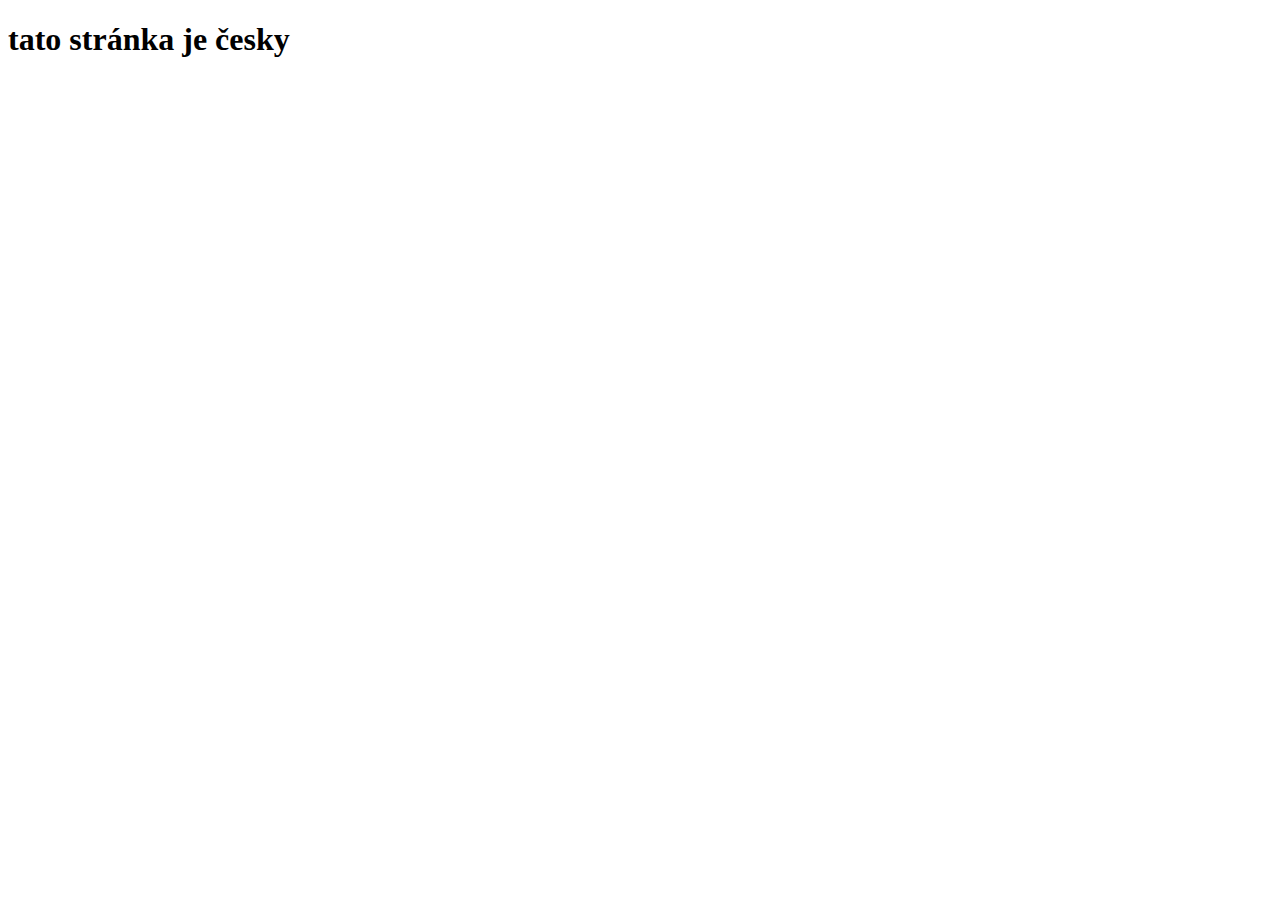
==== cs.html @ ee41aa5f "language selector, změna databáze podle toho, jaký jazyk si vyberu" ====
<!DOCTYPE html>
<html lang="en">
  <head>
    <meta charset="UTF-8" />
    <meta http-equiv="X-UA-Compatible" content="IE=edge" />
    <meta name="viewport" content="width=device-width, initial-scale=1.0" />
    <title>Document</title>
  </head>
  <body>
    <h1>tato stránka je česky</h1>
  </body>
</html>
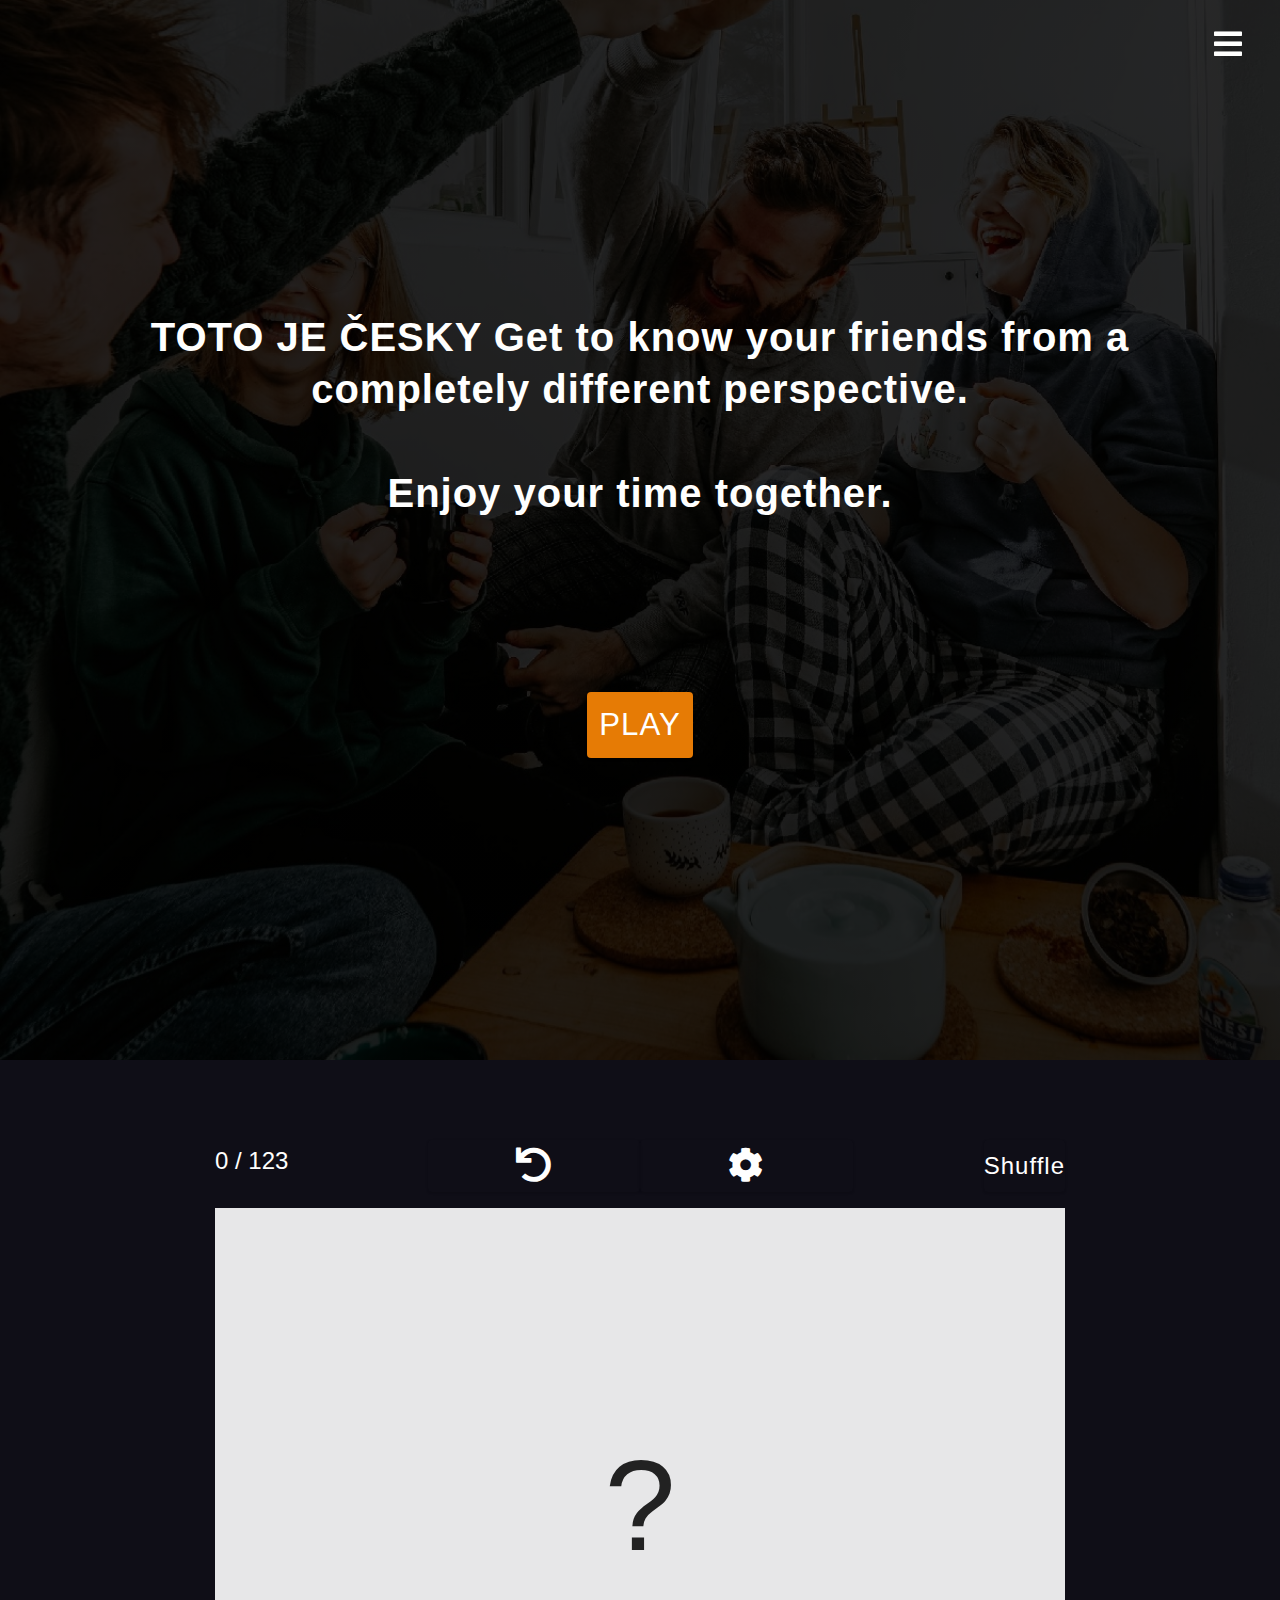
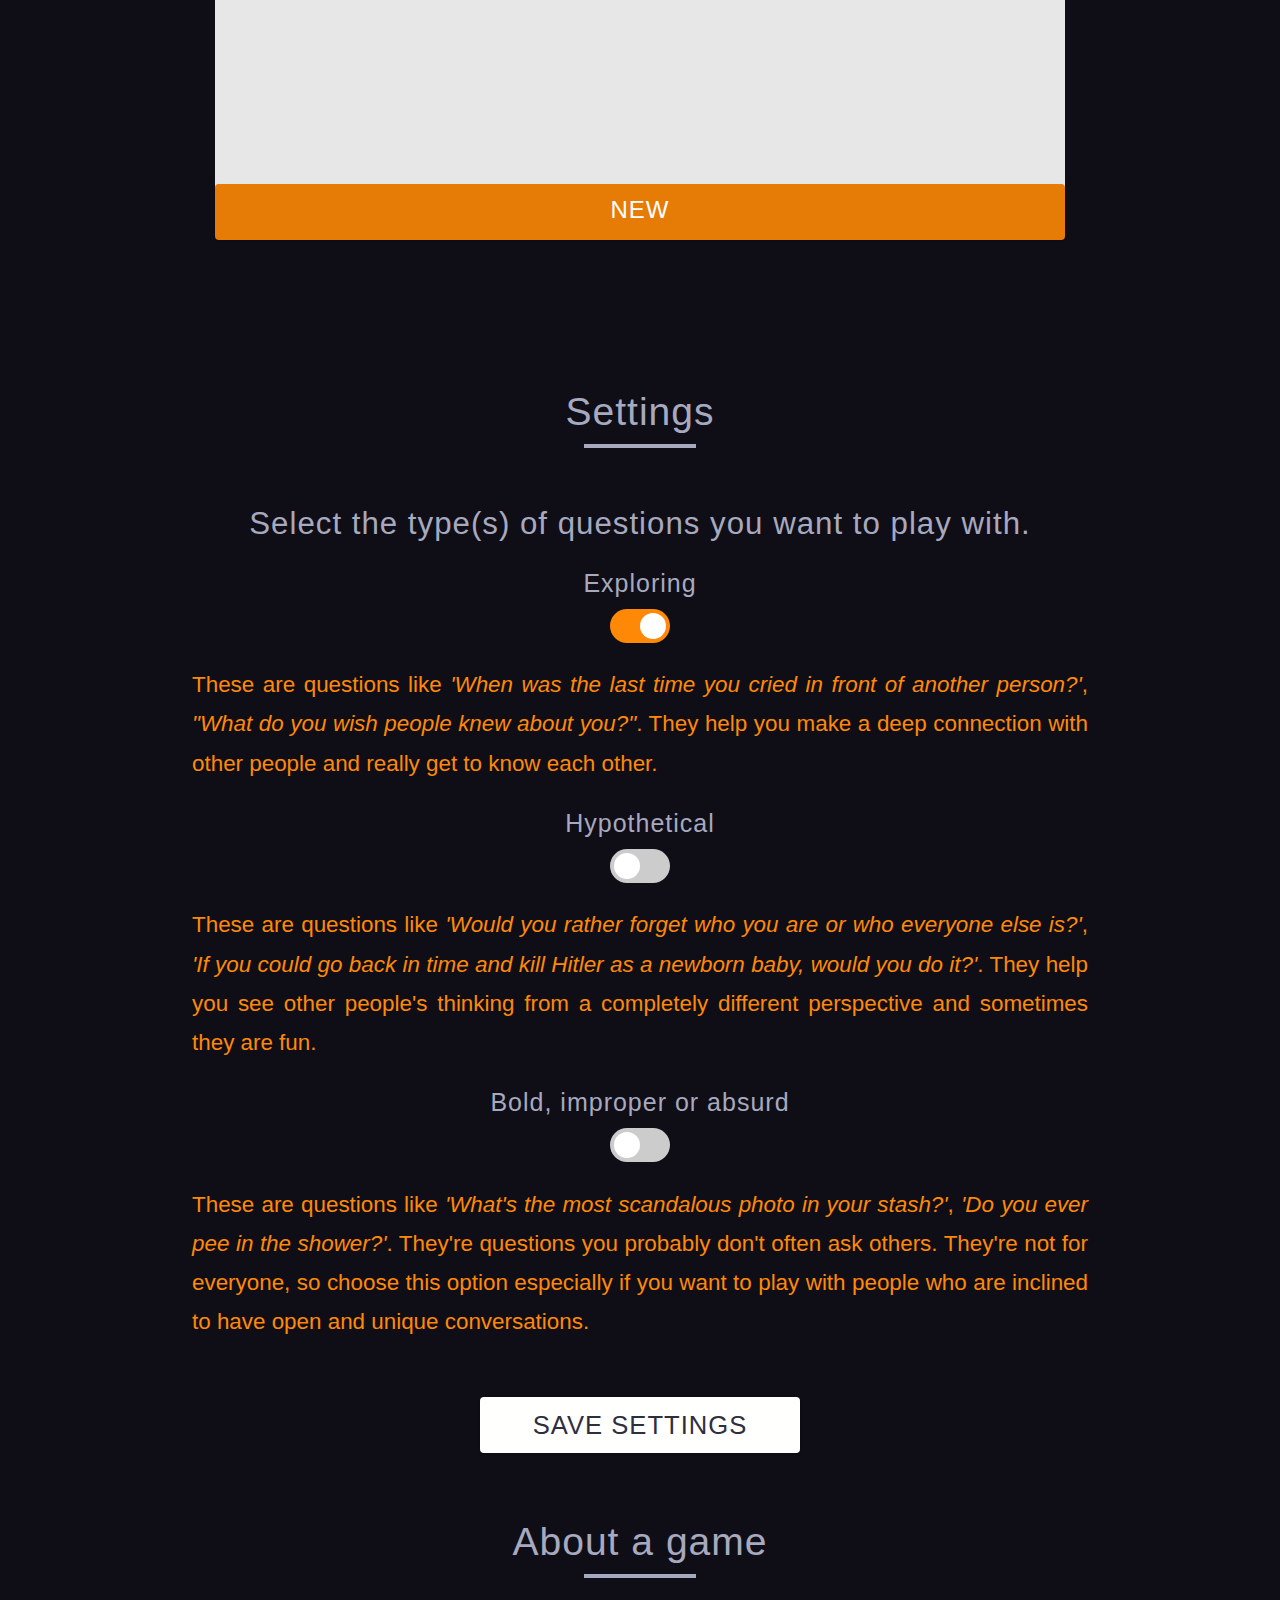
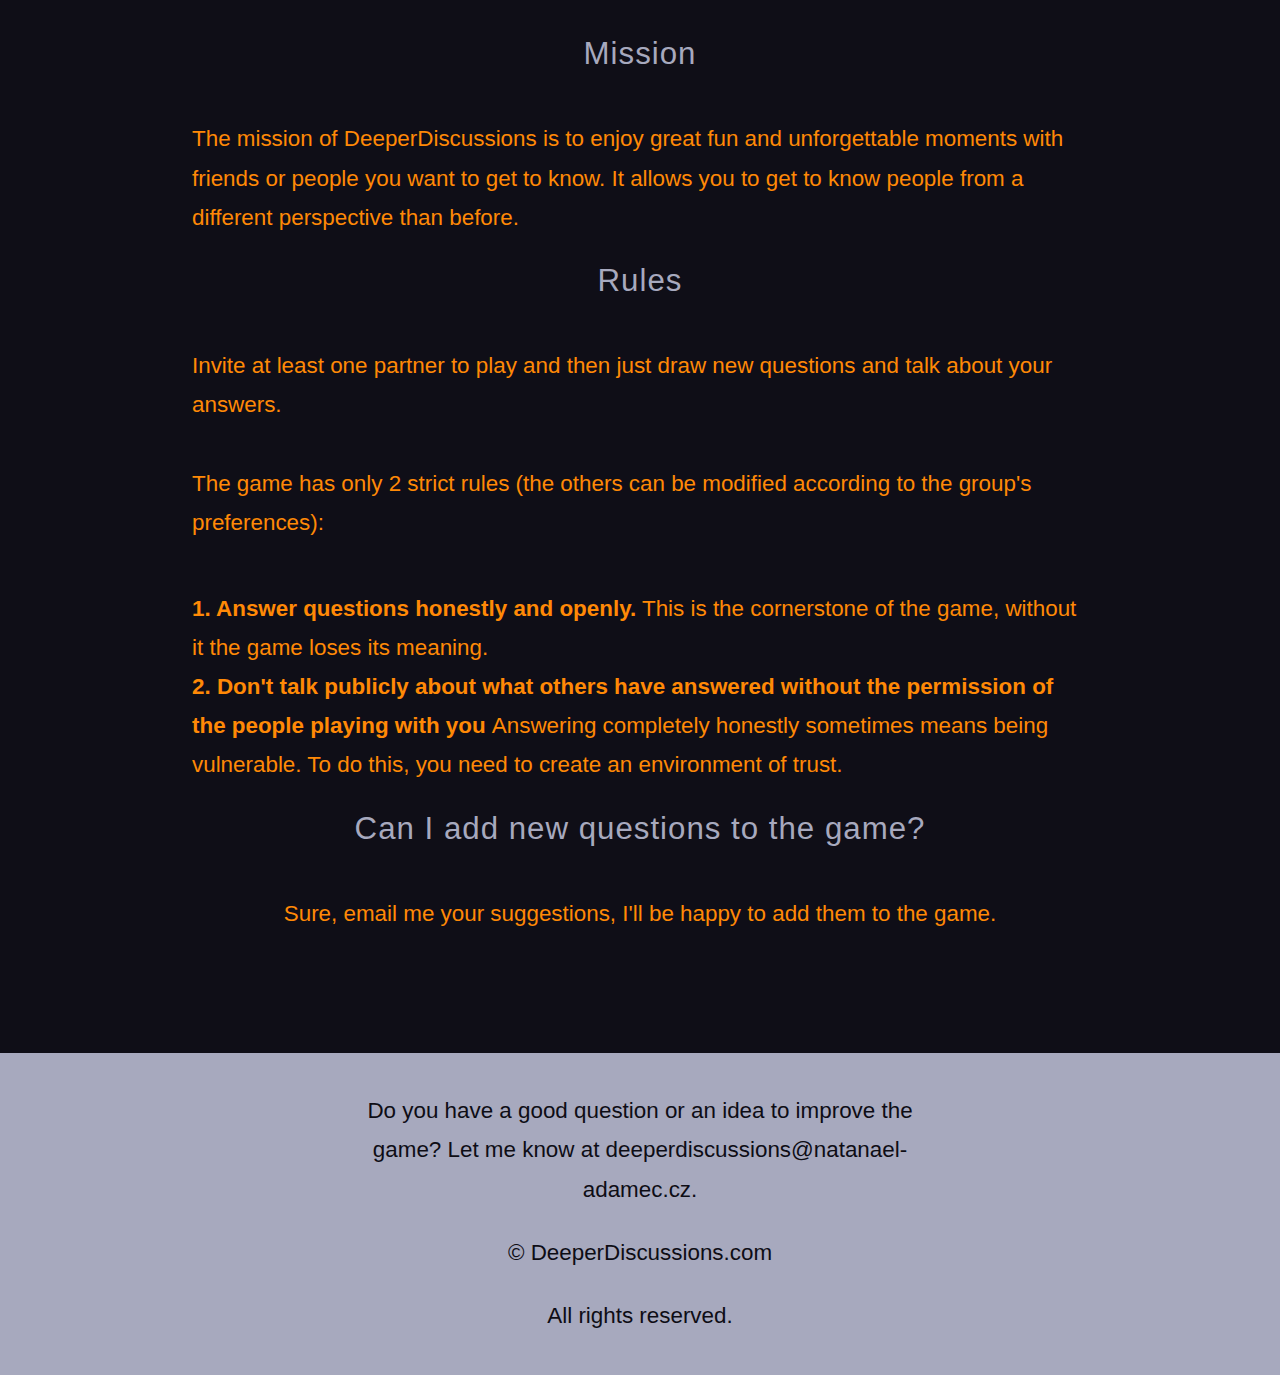
==== commit 09082f2e: "test" ====
--- a/cs.html
+++ b/cs.html
@@ -1,12 +1,240 @@
 <!DOCTYPE html>
 <html lang="en">
   <head>
+    <!-- Global site tag (gtag.js) - Google Analytics -->
+    <script
+      async
+      src="https://www.googletagmanager.com/gtag/js?id=G-0C2R6HBQ55"
+    ></script>
+    <script>
+      window.dataLayer = window.dataLayer || [];
+      function gtag() {
+        dataLayer.push(arguments);
+      }
+      gtag("js", new Date());
+
+      gtag("config", "G-0C2R6HBQ55");
+    </script>
+
     <meta charset="UTF-8" />
     <meta http-equiv="X-UA-Compatible" content="IE=edge" />
     <meta name="viewport" content="width=device-width, initial-scale=1.0" />
-    <title>Document</title>
+    <title>
+      DeeperDiscussions - get to know people from a completely different
+      perspective
+    </title>
+    <link rel="icon" type="image/x-icon" href="/favicon.png" />
   </head>
+  <!-- font-awesome -->
+  <link rel="stylesheet" href="./fontawesome-free-5.12.1-web/css/all.min.css" />
+  <!-- normalize css -->
+  <link rel="stylesheet" href="./css/normalize.css" />
+  <!-- main css -->
+  <link rel="stylesheet" href="./css/main.css" />
+
   <body>
-    <h1>tato stránka je česky</h1>
+    <!-- HERO IMAGE -->
+    <div class="hero-image">
+      <!-- HEADER -->
+      <header class="header">
+        <div class="header-container">
+          <h1>
+            TOTO JE ČESKY Get to know your friends from a completely different
+            perspective.
+            <br /><br />
+            Enjoy your time together.
+          </h1>
+
+          <a href="#play" class="btn hero-btn"> PLAY </a>
+        </div>
+      </header>
+      <!-- END OF HEADER -->
+    </div>
+
+    <!-- END OF HERO IMAGE -->
+
+    <!-- TOGGLE BUTTON -->
+    <button class="toggle-btn" id="toggle-btn">
+      <i class="fas fa-bars"></i>
+    </button>
+    <!-- END OF TOGGLE BUTTON -->
+
+    <!-- NAV -->
+    <aside class="sidebar" id="sidebar">
+      <div>
+        <ul class="sidebar-links">
+          <li><a href="#play" class="single-link">Play</a></li>
+          <li><a href="#settings" class="single-link">Settings</a></li>
+          <li><a href="#about" class="single-link">About a game</a></li>
+
+          <li>
+            <div class="demo">
+              <div class="dropdown-container">
+                <select name="select-language" id="select-language">
+                  <option value="en">English</option>
+                  <option value="es">español</option>
+                  <option value="de">Deutsch</option>
+                  <option value="fr">Français</option>
+                  <option value="pl">polski</option>
+                  <option value="cs">Čeština</option>
+                </select>
+              </div>
+            </div>
+          </li>
+        </ul>
+      </div>
+    </aside>
+
+    <div class="play close-sidebar" id="play">
+      <article class="play-container">
+        <div class="deck-info">
+          <span class="card-number"> </span>
+
+          <button class="previous-card-btn btn">
+            <i class="fas fa-undo"></i>
+          </button>
+
+          <button class="settings-card-btn btn">
+            <a href="#settings">
+              <i class="fas fa-cog"></i>
+            </a>
+          </button>
+
+          <button class="shuffle btn">Shuffle</button>
+        </div>
+
+        <div class="card">
+          <p class="card-text">
+            <span class="first-card">?</span>
+          </p>
+        </div>
+
+        <button class="next-btn btn">new</button>
+      </article>
+    </div>
+    <!-- END OF PLAY -->
+
+    <!-- SETTINGS  -->
+    <section class="settings close-sidebar" id="settings">
+      <h2 class="section-heading">Settings</h2>
+      <div class="title-underline"></div>
+      <h3>Select the type(s) of questions you want to play with.</h3>
+
+      <article class="options">
+        <!-- <div class="question-type"> -->
+        <h4>Exploring</h4>
+        <label class="switch">
+          <input
+            type="checkbox"
+            checked
+            class="poznavaci"
+            data-id="poznavaci_"
+          />
+          <span class="slider round"></span>
+        </label>
+        <!-- </div> -->
+        <p>
+          These are questions like
+          <em>
+            'When was the last time you cried in front of another person?'</em
+          >, <em>"What do you wish people knew about you?"</em>. They help you
+          make a deep connection with other people and really get to know each
+          other.
+        </p>
+
+        <!-- <div class="question-type"> -->
+        <h4>Hypothetical</h4>
+        <label class="switch">
+          <input type="checkbox" class="hypoteticke" data-id="hypoteticke_" />
+          <span class="slider round"></span>
+        </label>
+        <!-- </div> -->
+        <p>
+          These are questions like
+          <em>'Would you rather forget who you are or who everyone else is?'</em
+          >,
+          <em
+            >'If you could go back in time and kill Hitler as a newborn baby,
+            would you do it?'</em
+          >. They help you see other people's thinking from a completely
+          different perspective and sometimes they are fun.
+        </p>
+
+        <!-- <div class="question-type"> -->
+        <h4>Bold, improper or absurd</h4>
+        <label class="switch">
+          <input type="checkbox" class="crazy" data-id="crazy_" />
+          <span class="slider round"></span>
+        </label>
+        <!-- </div> -->
+        <p>
+          These are questions like
+          <em>'What's the most scandalous photo in your stash?'</em>,
+          <em>'Do you ever pee in the shower?'</em>. They're questions you
+          probably don't often ask others. They're not for everyone, so choose
+          this option especially if you want to play with people who are
+          inclined to have open and unique conversations.
+        </p>
+        <button class="next-btn btn save-settings">
+          <a href="#play" class="scrollTo">Save settings</a>
+        </button>
+      </article>
+    </section>
+    <!-- END OF SETTINGS  -->
+
+    <!-- ABOUT A GAME -->
+    <section class="about close-sidebar" id="about">
+      <div class="about_sec">
+        <h2 class="section-heading">About a game</h2>
+        <div class="title-underline"></div>
+        <h3>Mission</h3>
+        <p>
+          The mission of DeeperDiscussions is to enjoy great fun and
+          unforgettable moments with friends or people you want to get to know.
+          It allows you to get to know people from a different perspective than
+          before.
+        </p>
+        <h3>Rules</h3>
+        <p>
+          Invite at least one partner to play and then just draw new questions
+          and talk about your answers. <br />
+          <br />
+          The game has only 2 strict rules (the others can be modified according
+          to the group's preferences):
+        </p>
+
+        <p class="number_list">
+          <strong> 1. Answer questions honestly and openly.</strong> This is the
+          cornerstone of the game, without it the game loses its meaning. <br />
+          <strong>
+            2. Don't talk publicly about what others have answered without the
+            permission of the people playing with you
+          </strong>
+          Answering completely honestly sometimes means being vulnerable. To do
+          this, you need to create an environment of trust.
+        </p>
+
+        <h3>Can I add new questions to the game?</h3>
+        <p>
+          Sure, email me your suggestions, I'll be happy to add them to the
+          game.
+        </p>
+      </div>
+    </section>
+
+    <footer class="footer close-sidebar">
+      <article class="footer-section">
+        <p>
+          Do you have a good question or an idea to improve the game? Let me
+          know at deeperdiscussions@natanael-adamec.cz.
+        </p>
+
+        <p>&copy;<span id="date"></span> DeeperDiscussions.com</p>
+
+        <p>All rights reserved.</p>
+      </article>
+    </footer>
+
+    <script type="module" src="./app.js"></script>
   </body>
 </html>
--- a/fontawesome-free-5.12.1-web/css/all.min.css
+++ b/fontawesome-free-5.12.1-web/css/all.min.css
@@ -0,0 +1,5 @@
+/*!
+ * Font Awesome Free 5.12.1 by @fontawesome - https://fontawesome.com
+ * License - https://fontawesome.com/license/free (Icons: CC BY 4.0, Fonts: SIL OFL 1.1, Code: MIT License)
+ */
+.fa,.fab,.fad,.fal,.far,.fas{-moz-osx-font-smoothing:grayscale;-webkit-font-smoothing:antialiased;display:inline-block;font-style:normal;font-variant:normal;text-rendering:auto;line-height:1}.fa-lg{font-size:1.33333em;line-height:.75em;vertical-align:-.0667em}.fa-xs{font-size:.75em}.fa-sm{font-size:.875em}.fa-1x{font-size:1em}.fa-2x{font-size:2em}.fa-3x{font-size:3em}.fa-4x{font-size:4em}.fa-5x{font-size:5em}.fa-6x{font-size:6em}.fa-7x{font-size:7em}.fa-8x{font-size:8em}.fa-9x{font-size:9em}.fa-10x{font-size:10em}.fa-fw{text-align:center;width:1.25em}.fa-ul{list-style-type:none;margin-left:2.5em;padding-left:0}.fa-ul>li{position:relative}.fa-li{left:-2em;position:absolute;text-align:center;width:2em;line-height:inherit}.fa-border{border:.08em solid #eee;border-radius:.1em;padding:.2em .25em .15em}.fa-pull-left{float:left}.fa-pull-right{float:right}.fa.fa-pull-left,.fab.fa-pull-left,.fal.fa-pull-left,.far.fa-pull-left,.fas.fa-pull-left{margin-right:.3em}.fa.fa-pull-right,.fab.fa-pull-right,.fal.fa-pull-right,.far.fa-pull-right,.fas.fa-pull-right{margin-left:.3em}.fa-spin{-webkit-animation:fa-spin 2s linear infinite;animation:fa-spin 2s linear infinite}.fa-pulse{-webkit-animation:fa-spin 1s steps(8) infinite;animation:fa-spin 1s steps(8) infinite}@-webkit-keyframes fa-spin{0%{-webkit-transform:rotate(0deg);transform:rotate(0deg)}to{-webkit-transform:rotate(1turn);transform:rotate(1turn)}}@keyframes fa-spin{0%{-webkit-transform:rotate(0deg);transform:rotate(0deg)}to{-webkit-transform:rotate(1turn);transform:rotate(1turn)}}.fa-rotate-90{-ms-filter:"progid:DXImageTransform.Microsoft.BasicImage(rotation=1)";-webkit-transform:rotate(90deg);transform:rotate(90deg)}.fa-rotate-180{-ms-filter:"progid:DXImageTransform.Microsoft.BasicImage(rotation=2)";-webkit-transform:rotate(180deg);transform:rotate(180deg)}.fa-rotate-270{-ms-filter:"progid:DXImageTransform.Microsoft.BasicImage(rotation=3)";-webkit-transform:rotate(270deg);transform:rotate(270deg)}.fa-flip-horizontal{-ms-filter:"progid:DXImageTransform.Microsoft.BasicImage(rotation=0, mirror=1)";-webkit-transform:scaleX(-1);transform:scaleX(-1)}.fa-flip-vertical{-webkit-transform:scaleY(-1);transform:scaleY(-1)}.fa-flip-both,.fa-flip-horizontal.fa-flip-vertical,.fa-flip-vertical{-ms-filter:"progid:DXImageTransform.Microsoft.BasicImage(rotation=2, mirror=1)"}.fa-flip-both,.fa-flip-horizontal.fa-flip-vertical{-webkit-transform:scale(-1);transform:scale(-1)}:root .fa-flip-both,:root .fa-flip-horizontal,:root .fa-flip-vertical,:root .fa-rotate-90,:root .fa-rotate-180,:root .fa-rotate-270{-webkit-filter:none;filter:none}.fa-stack{display:inline-block;height:2em;line-height:2em;position:relative;vertical-align:middle;width:2.5em}.fa-stack-1x,.fa-stack-2x{left:0;position:absolute;text-align:center;width:100%}.fa-stack-1x{line-height:inherit}.fa-stack-2x{font-size:2em}.fa-inverse{color:#fff}.fa-500px:before{content:"\f26e"}.fa-accessible-icon:before{content:"\f368"}.fa-accusoft:before{content:"\f369"}.fa-acquisitions-incorporated:before{content:"\f6af"}.fa-ad:before{content:"\f641"}.fa-address-book:before{content:"\f2b9"}.fa-address-card:before{content:"\f2bb"}.fa-adjust:before{content:"\f042"}.fa-adn:before{content:"\f170"}.fa-adobe:before{content:"\f778"}.fa-adversal:before{content:"\f36a"}.fa-affiliatetheme:before{content:"\f36b"}.fa-air-freshener:before{content:"\f5d0"}.fa-airbnb:before{content:"\f834"}.fa-algolia:before{content:"\f36c"}.fa-align-center:before{content:"\f037"}.fa-align-justify:before{content:"\f039"}.fa-align-left:before{content:"\f036"}.fa-align-right:before{content:"\f038"}.fa-alipay:before{content:"\f642"}.fa-allergies:before{content:"\f461"}.fa-amazon:before{content:"\f270"}.fa-amazon-pay:before{content:"\f42c"}.fa-ambulance:before{content:"\f0f9"}.fa-american-sign-language-interpreting:before{content:"\f2a3"}.fa-amilia:before{content:"\f36d"}.fa-anchor:before{content:"\f13d"}.fa-android:before{content:"\f17b"}.fa-angellist:before{content:"\f209"}.fa-angle-double-down:before{content:"\f103"}.fa-angle-double-left:before{content:"\f100"}.fa-angle-double-right:before{content:"\f101"}.fa-angle-double-up:before{content:"\f102"}.fa-angle-down:before{content:"\f107"}.fa-angle-left:before{content:"\f104"}.fa-angle-right:before{content:"\f105"}.fa-angle-up:before{content:"\f106"}.fa-angry:before{content:"\f556"}.fa-angrycreative:before{content:"\f36e"}.fa-angular:before{content:"\f420"}.fa-ankh:before{content:"\f644"}.fa-app-store:before{content:"\f36f"}.fa-app-store-ios:before{content:"\f370"}.fa-apper:before{content:"\f371"}.fa-apple:before{content:"\f179"}.fa-apple-alt:before{content:"\f5d1"}.fa-apple-pay:before{content:"\f415"}.fa-archive:before{content:"\f187"}.fa-archway:before{content:"\f557"}.fa-arrow-alt-circle-down:before{content:"\f358"}.fa-arrow-alt-circle-left:before{content:"\f359"}.fa-arrow-alt-circle-right:before{content:"\f35a"}.fa-arrow-alt-circle-up:before{content:"\f35b"}.fa-arrow-circle-down:before{content:"\f0ab"}.fa-arrow-circle-left:before{content:"\f0a8"}.fa-arrow-circle-right:before{content:"\f0a9"}.fa-arrow-circle-up:before{content:"\f0aa"}.fa-arrow-down:before{content:"\f063"}.fa-arrow-left:before{content:"\f060"}.fa-arrow-right:before{content:"\f061"}.fa-arrow-up:before{content:"\f062"}.fa-arrows-alt:before{content:"\f0b2"}.fa-arrows-alt-h:before{content:"\f337"}.fa-arrows-alt-v:before{content:"\f338"}.fa-artstation:before{content:"\f77a"}.fa-assistive-listening-systems:before{content:"\f2a2"}.fa-asterisk:before{content:"\f069"}.fa-asymmetrik:before{content:"\f372"}.fa-at:before{content:"\f1fa"}.fa-atlas:before{content:"\f558"}.fa-atlassian:before{content:"\f77b"}.fa-atom:before{content:"\f5d2"}.fa-audible:before{content:"\f373"}.fa-audio-description:before{content:"\f29e"}.fa-autoprefixer:before{content:"\f41c"}.fa-avianex:before{content:"\f374"}.fa-aviato:before{content:"\f421"}.fa-award:before{content:"\f559"}.fa-aws:before{content:"\f375"}.fa-baby:before{content:"\f77c"}.fa-baby-carriage:before{content:"\f77d"}.fa-backspace:before{content:"\f55a"}.fa-backward:before{content:"\f04a"}.fa-bacon:before{content:"\f7e5"}.fa-bahai:before{content:"\f666"}.fa-balance-scale:before{content:"\f24e"}.fa-balance-scale-left:before{content:"\f515"}.fa-balance-scale-right:before{content:"\f516"}.fa-ban:before{content:"\f05e"}.fa-band-aid:before{content:"\f462"}.fa-bandcamp:before{content:"\f2d5"}.fa-barcode:before{content:"\f02a"}.fa-bars:before{content:"\f0c9"}.fa-baseball-ball:before{content:"\f433"}.fa-basketball-ball:before{content:"\f434"}.fa-bath:before{content:"\f2cd"}.fa-battery-empty:before{content:"\f244"}.fa-battery-full:before{content:"\f240"}.fa-battery-half:before{content:"\f242"}.fa-battery-quarter:before{content:"\f243"}.fa-battery-three-quarters:before{content:"\f241"}.fa-battle-net:before{content:"\f835"}.fa-bed:before{content:"\f236"}.fa-beer:before{content:"\f0fc"}.fa-behance:before{content:"\f1b4"}.fa-behance-square:before{content:"\f1b5"}.fa-bell:before{content:"\f0f3"}.fa-bell-slash:before{content:"\f1f6"}.fa-bezier-curve:before{content:"\f55b"}.fa-bible:before{content:"\f647"}.fa-bicycle:before{content:"\f206"}.fa-biking:before{content:"\f84a"}.fa-bimobject:before{content:"\f378"}.fa-binoculars:before{content:"\f1e5"}.fa-biohazard:before{content:"\f780"}.fa-birthday-cake:before{content:"\f1fd"}.fa-bitbucket:before{content:"\f171"}.fa-bitcoin:before{content:"\f379"}.fa-bity:before{content:"\f37a"}.fa-black-tie:before{content:"\f27e"}.fa-blackberry:before{content:"\f37b"}.fa-blender:before{content:"\f517"}.fa-blender-phone:before{content:"\f6b6"}.fa-blind:before{content:"\f29d"}.fa-blog:before{content:"\f781"}.fa-blogger:before{content:"\f37c"}.fa-blogger-b:before{content:"\f37d"}.fa-bluetooth:before{content:"\f293"}.fa-bluetooth-b:before{content:"\f294"}.fa-bold:before{content:"\f032"}.fa-bolt:before{content:"\f0e7"}.fa-bomb:before{content:"\f1e2"}.fa-bone:before{content:"\f5d7"}.fa-bong:before{content:"\f55c"}.fa-book:before{content:"\f02d"}.fa-book-dead:before{content:"\f6b7"}.fa-book-medical:before{content:"\f7e6"}.fa-book-open:before{content:"\f518"}.fa-book-reader:before{content:"\f5da"}.fa-bookmark:before{content:"\f02e"}.fa-bootstrap:before{content:"\f836"}.fa-border-all:before{content:"\f84c"}.fa-border-none:before{content:"\f850"}.fa-border-style:before{content:"\f853"}.fa-bowling-ball:before{content:"\f436"}.fa-box:before{content:"\f466"}.fa-box-open:before{content:"\f49e"}.fa-boxes:before{content:"\f468"}.fa-braille:before{content:"\f2a1"}.fa-brain:before{content:"\f5dc"}.fa-bread-slice:before{content:"\f7ec"}.fa-briefcase:before{content:"\f0b1"}.fa-briefcase-medical:before{content:"\f469"}.fa-broadcast-tower:before{content:"\f519"}.fa-broom:before{content:"\f51a"}.fa-brush:before{content:"\f55d"}.fa-btc:before{content:"\f15a"}.fa-buffer:before{content:"\f837"}.fa-bug:before{content:"\f188"}.fa-building:before{content:"\f1ad"}.fa-bullhorn:before{content:"\f0a1"}.fa-bullseye:before{content:"\f140"}.fa-burn:before{content:"\f46a"}.fa-buromobelexperte:before{content:"\f37f"}.fa-bus:before{content:"\f207"}.fa-bus-alt:before{content:"\f55e"}.fa-business-time:before{content:"\f64a"}.fa-buy-n-large:before{content:"\f8a6"}.fa-buysellads:before{content:"\f20d"}.fa-calculator:before{content:"\f1ec"}.fa-calendar:before{content:"\f133"}.fa-calendar-alt:before{content:"\f073"}.fa-calendar-check:before{content:"\f274"}.fa-calendar-day:before{content:"\f783"}.fa-calendar-minus:before{content:"\f272"}.fa-calendar-plus:before{content:"\f271"}.fa-calendar-times:before{content:"\f273"}.fa-calendar-week:before{content:"\f784"}.fa-camera:before{content:"\f030"}.fa-camera-retro:before{content:"\f083"}.fa-campground:before{content:"\f6bb"}.fa-canadian-maple-leaf:before{content:"\f785"}.fa-candy-cane:before{content:"\f786"}.fa-cannabis:before{content:"\f55f"}.fa-capsules:before{content:"\f46b"}.fa-car:before{content:"\f1b9"}.fa-car-alt:before{content:"\f5de"}.fa-car-battery:before{content:"\f5df"}.fa-car-crash:before{content:"\f5e1"}.fa-car-side:before{content:"\f5e4"}.fa-caravan:before{content:"\f8ff"}.fa-caret-down:before{content:"\f0d7"}.fa-caret-left:before{content:"\f0d9"}.fa-caret-right:before{content:"\f0da"}.fa-caret-square-down:before{content:"\f150"}.fa-caret-square-left:before{content:"\f191"}.fa-caret-square-right:before{content:"\f152"}.fa-caret-square-up:before{content:"\f151"}.fa-caret-up:before{content:"\f0d8"}.fa-carrot:before{content:"\f787"}.fa-cart-arrow-down:before{content:"\f218"}.fa-cart-plus:before{content:"\f217"}.fa-cash-register:before{content:"\f788"}.fa-cat:before{content:"\f6be"}.fa-cc-amazon-pay:before{content:"\f42d"}.fa-cc-amex:before{content:"\f1f3"}.fa-cc-apple-pay:before{content:"\f416"}.fa-cc-diners-club:before{content:"\f24c"}.fa-cc-discover:before{content:"\f1f2"}.fa-cc-jcb:before{content:"\f24b"}.fa-cc-mastercard:before{content:"\f1f1"}.fa-cc-paypal:before{content:"\f1f4"}.fa-cc-stripe:before{content:"\f1f5"}.fa-cc-visa:before{content:"\f1f0"}.fa-centercode:before{content:"\f380"}.fa-centos:before{content:"\f789"}.fa-certificate:before{content:"\f0a3"}.fa-chair:before{content:"\f6c0"}.fa-chalkboard:before{content:"\f51b"}.fa-chalkboard-teacher:before{content:"\f51c"}.fa-charging-station:before{content:"\f5e7"}.fa-chart-area:before{content:"\f1fe"}.fa-chart-bar:before{content:"\f080"}.fa-chart-line:before{content:"\f201"}.fa-chart-pie:before{content:"\f200"}.fa-check:before{content:"\f00c"}.fa-check-circle:before{content:"\f058"}.fa-check-double:before{content:"\f560"}.fa-check-square:before{content:"\f14a"}.fa-cheese:before{content:"\f7ef"}.fa-chess:before{content:"\f439"}.fa-chess-bishop:before{content:"\f43a"}.fa-chess-board:before{content:"\f43c"}.fa-chess-king:before{content:"\f43f"}.fa-chess-knight:before{content:"\f441"}.fa-chess-pawn:before{content:"\f443"}.fa-chess-queen:before{content:"\f445"}.fa-chess-rook:before{content:"\f447"}.fa-chevron-circle-down:before{content:"\f13a"}.fa-chevron-circle-left:before{content:"\f137"}.fa-chevron-circle-right:before{content:"\f138"}.fa-chevron-circle-up:before{content:"\f139"}.fa-chevron-down:before{content:"\f078"}.fa-chevron-left:before{content:"\f053"}.fa-chevron-right:before{content:"\f054"}.fa-chevron-up:before{content:"\f077"}.fa-child:before{content:"\f1ae"}.fa-chrome:before{content:"\f268"}.fa-chromecast:before{content:"\f838"}.fa-church:before{content:"\f51d"}.fa-circle:before{content:"\f111"}.fa-circle-notch:before{content:"\f1ce"}.fa-city:before{content:"\f64f"}.fa-clinic-medical:before{content:"\f7f2"}.fa-clipboard:before{content:"\f328"}.fa-clipboard-check:before{content:"\f46c"}.fa-clipboard-list:before{content:"\f46d"}.fa-clock:before{content:"\f017"}.fa-clone:before{content:"\f24d"}.fa-closed-captioning:before{content:"\f20a"}.fa-cloud:before{content:"\f0c2"}.fa-cloud-download-alt:before{content:"\f381"}.fa-cloud-meatball:before{content:"\f73b"}.fa-cloud-moon:before{content:"\f6c3"}.fa-cloud-moon-rain:before{content:"\f73c"}.fa-cloud-rain:before{content:"\f73d"}.fa-cloud-showers-heavy:before{content:"\f740"}.fa-cloud-sun:before{content:"\f6c4"}.fa-cloud-sun-rain:before{content:"\f743"}.fa-cloud-upload-alt:before{content:"\f382"}.fa-cloudscale:before{content:"\f383"}.fa-cloudsmith:before{content:"\f384"}.fa-cloudversify:before{content:"\f385"}.fa-cocktail:before{content:"\f561"}.fa-code:before{content:"\f121"}.fa-code-branch:before{content:"\f126"}.fa-codepen:before{content:"\f1cb"}.fa-codiepie:before{content:"\f284"}.fa-coffee:before{content:"\f0f4"}.fa-cog:before{content:"\f013"}.fa-cogs:before{content:"\f085"}.fa-coins:before{content:"\f51e"}.fa-columns:before{content:"\f0db"}.fa-comment:before{content:"\f075"}.fa-comment-alt:before{content:"\f27a"}.fa-comment-dollar:before{content:"\f651"}.fa-comment-dots:before{content:"\f4ad"}.fa-comment-medical:before{content:"\f7f5"}.fa-comment-slash:before{content:"\f4b3"}.fa-comments:before{content:"\f086"}.fa-comments-dollar:before{content:"\f653"}.fa-compact-disc:before{content:"\f51f"}.fa-compass:before{content:"\f14e"}.fa-compress:before{content:"\f066"}.fa-compress-alt:before{content:"\f422"}.fa-compress-arrows-alt:before{content:"\f78c"}.fa-concierge-bell:before{content:"\f562"}.fa-confluence:before{content:"\f78d"}.fa-connectdevelop:before{content:"\f20e"}.fa-contao:before{content:"\f26d"}.fa-cookie:before{content:"\f563"}.fa-cookie-bite:before{content:"\f564"}.fa-copy:before{content:"\f0c5"}.fa-copyright:before{content:"\f1f9"}.fa-cotton-bureau:before{content:"\f89e"}.fa-couch:before{content:"\f4b8"}.fa-cpanel:before{content:"\f388"}.fa-creative-commons:before{content:"\f25e"}.fa-creative-commons-by:before{content:"\f4e7"}.fa-creative-commons-nc:before{content:"\f4e8"}.fa-creative-commons-nc-eu:before{content:"\f4e9"}.fa-creative-commons-nc-jp:before{content:"\f4ea"}.fa-creative-commons-nd:before{content:"\f4eb"}.fa-creative-commons-pd:before{content:"\f4ec"}.fa-creative-commons-pd-alt:before{content:"\f4ed"}.fa-creative-commons-remix:before{content:"\f4ee"}.fa-creative-commons-sa:before{content:"\f4ef"}.fa-creative-commons-sampling:before{content:"\f4f0"}.fa-creative-commons-sampling-plus:before{content:"\f4f1"}.fa-creative-commons-share:before{content:"\f4f2"}.fa-creative-commons-zero:before{content:"\f4f3"}.fa-credit-card:before{content:"\f09d"}.fa-critical-role:before{content:"\f6c9"}.fa-crop:before{content:"\f125"}.fa-crop-alt:before{content:"\f565"}.fa-cross:before{content:"\f654"}.fa-crosshairs:before{content:"\f05b"}.fa-crow:before{content:"\f520"}.fa-crown:before{content:"\f521"}.fa-crutch:before{content:"\f7f7"}.fa-css3:before{content:"\f13c"}.fa-css3-alt:before{content:"\f38b"}.fa-cube:before{content:"\f1b2"}.fa-cubes:before{content:"\f1b3"}.fa-cut:before{content:"\f0c4"}.fa-cuttlefish:before{content:"\f38c"}.fa-d-and-d:before{content:"\f38d"}.fa-d-and-d-beyond:before{content:"\f6ca"}.fa-dailymotion:before{content:"\f952"}.fa-dashcube:before{content:"\f210"}.fa-database:before{content:"\f1c0"}.fa-deaf:before{content:"\f2a4"}.fa-delicious:before{content:"\f1a5"}.fa-democrat:before{content:"\f747"}.fa-deploydog:before{content:"\f38e"}.fa-deskpro:before{content:"\f38f"}.fa-desktop:before{content:"\f108"}.fa-dev:before{content:"\f6cc"}.fa-deviantart:before{content:"\f1bd"}.fa-dharmachakra:before{content:"\f655"}.fa-dhl:before{content:"\f790"}.fa-diagnoses:before{content:"\f470"}.fa-diaspora:before{content:"\f791"}.fa-dice:before{content:"\f522"}.fa-dice-d20:before{content:"\f6cf"}.fa-dice-d6:before{content:"\f6d1"}.fa-dice-five:before{content:"\f523"}.fa-dice-four:before{content:"\f524"}.fa-dice-one:before{content:"\f525"}.fa-dice-six:before{content:"\f526"}.fa-dice-three:before{content:"\f527"}.fa-dice-two:before{content:"\f528"}.fa-digg:before{content:"\f1a6"}.fa-digital-ocean:before{content:"\f391"}.fa-digital-tachograph:before{content:"\f566"}.fa-directions:before{content:"\f5eb"}.fa-discord:before{content:"\f392"}.fa-discourse:before{content:"\f393"}.fa-divide:before{content:"\f529"}.fa-dizzy:before{content:"\f567"}.fa-dna:before{content:"\f471"}.fa-dochub:before{content:"\f394"}.fa-docker:before{content:"\f395"}.fa-dog:before{content:"\f6d3"}.fa-dollar-sign:before{content:"\f155"}.fa-dolly:before{content:"\f472"}.fa-dolly-flatbed:before{content:"\f474"}.fa-donate:before{content:"\f4b9"}.fa-door-closed:before{content:"\f52a"}.fa-door-open:before{content:"\f52b"}.fa-dot-circle:before{content:"\f192"}.fa-dove:before{content:"\f4ba"}.fa-download:before{content:"\f019"}.fa-draft2digital:before{content:"\f396"}.fa-drafting-compass:before{content:"\f568"}.fa-dragon:before{content:"\f6d5"}.fa-draw-polygon:before{content:"\f5ee"}.fa-dribbble:before{content:"\f17d"}.fa-dribbble-square:before{content:"\f397"}.fa-dropbox:before{content:"\f16b"}.fa-drum:before{content:"\f569"}.fa-drum-steelpan:before{content:"\f56a"}.fa-drumstick-bite:before{content:"\f6d7"}.fa-drupal:before{content:"\f1a9"}.fa-dumbbell:before{content:"\f44b"}.fa-dumpster:before{content:"\f793"}.fa-dumpster-fire:before{content:"\f794"}.fa-dungeon:before{content:"\f6d9"}.fa-dyalog:before{content:"\f399"}.fa-earlybirds:before{content:"\f39a"}.fa-ebay:before{content:"\f4f4"}.fa-edge:before{content:"\f282"}.fa-edit:before{content:"\f044"}.fa-egg:before{content:"\f7fb"}.fa-eject:before{content:"\f052"}.fa-elementor:before{content:"\f430"}.fa-ellipsis-h:before{content:"\f141"}.fa-ellipsis-v:before{content:"\f142"}.fa-ello:before{content:"\f5f1"}.fa-ember:before{content:"\f423"}.fa-empire:before{content:"\f1d1"}.fa-envelope:before{content:"\f0e0"}.fa-envelope-open:before{content:"\f2b6"}.fa-envelope-open-text:before{content:"\f658"}.fa-envelope-square:before{content:"\f199"}.fa-envira:before{content:"\f299"}.fa-equals:before{content:"\f52c"}.fa-eraser:before{content:"\f12d"}.fa-erlang:before{content:"\f39d"}.fa-ethereum:before{content:"\f42e"}.fa-ethernet:before{content:"\f796"}.fa-etsy:before{content:"\f2d7"}.fa-euro-sign:before{content:"\f153"}.fa-evernote:before{content:"\f839"}.fa-exchange-alt:before{content:"\f362"}.fa-exclamation:before{content:"\f12a"}.fa-exclamation-circle:before{content:"\f06a"}.fa-exclamation-triangle:before{content:"\f071"}.fa-expand:before{content:"\f065"}.fa-expand-alt:before{content:"\f424"}.fa-expand-arrows-alt:before{content:"\f31e"}.fa-expeditedssl:before{content:"\f23e"}.fa-external-link-alt:before{content:"\f35d"}.fa-external-link-square-alt:before{content:"\f360"}.fa-eye:before{content:"\f06e"}.fa-eye-dropper:before{content:"\f1fb"}.fa-eye-slash:before{content:"\f070"}.fa-facebook:before{content:"\f09a"}.fa-facebook-f:before{content:"\f39e"}.fa-facebook-messenger:before{content:"\f39f"}.fa-facebook-square:before{content:"\f082"}.fa-fan:before{content:"\f863"}.fa-fantasy-flight-games:before{content:"\f6dc"}.fa-fast-backward:before{content:"\f049"}.fa-fast-forward:before{content:"\f050"}.fa-fax:before{content:"\f1ac"}.fa-feather:before{content:"\f52d"}.fa-feather-alt:before{content:"\f56b"}.fa-fedex:before{content:"\f797"}.fa-fedora:before{content:"\f798"}.fa-female:before{content:"\f182"}.fa-fighter-jet:before{content:"\f0fb"}.fa-figma:before{content:"\f799"}.fa-file:before{content:"\f15b"}.fa-file-alt:before{content:"\f15c"}.fa-file-archive:before{content:"\f1c6"}.fa-file-audio:before{content:"\f1c7"}.fa-file-code:before{content:"\f1c9"}.fa-file-contract:before{content:"\f56c"}.fa-file-csv:before{content:"\f6dd"}.fa-file-download:before{content:"\f56d"}.fa-file-excel:before{content:"\f1c3"}.fa-file-export:before{content:"\f56e"}.fa-file-image:before{content:"\f1c5"}.fa-file-import:before{content:"\f56f"}.fa-file-invoice:before{content:"\f570"}.fa-file-invoice-dollar:before{content:"\f571"}.fa-file-medical:before{content:"\f477"}.fa-file-medical-alt:before{content:"\f478"}.fa-file-pdf:before{content:"\f1c1"}.fa-file-powerpoint:before{content:"\f1c4"}.fa-file-prescription:before{content:"\f572"}.fa-file-signature:before{content:"\f573"}.fa-file-upload:before{content:"\f574"}.fa-file-video:before{content:"\f1c8"}.fa-file-word:before{content:"\f1c2"}.fa-fill:before{content:"\f575"}.fa-fill-drip:before{content:"\f576"}.fa-film:before{content:"\f008"}.fa-filter:before{content:"\f0b0"}.fa-fingerprint:before{content:"\f577"}.fa-fire:before{content:"\f06d"}.fa-fire-alt:before{content:"\f7e4"}.fa-fire-extinguisher:before{content:"\f134"}.fa-firefox:before{content:"\f269"}.fa-firefox-browser:before{content:"\f907"}.fa-first-aid:before{content:"\f479"}.fa-first-order:before{content:"\f2b0"}.fa-first-order-alt:before{content:"\f50a"}.fa-firstdraft:before{content:"\f3a1"}.fa-fish:before{content:"\f578"}.fa-fist-raised:before{content:"\f6de"}.fa-flag:before{content:"\f024"}.fa-flag-checkered:before{content:"\f11e"}.fa-flag-usa:before{content:"\f74d"}.fa-flask:before{content:"\f0c3"}.fa-flickr:before{content:"\f16e"}.fa-flipboard:before{content:"\f44d"}.fa-flushed:before{content:"\f579"}.fa-fly:before{content:"\f417"}.fa-folder:before{content:"\f07b"}.fa-folder-minus:before{content:"\f65d"}.fa-folder-open:before{content:"\f07c"}.fa-folder-plus:before{content:"\f65e"}.fa-font:before{content:"\f031"}.fa-font-awesome:before{content:"\f2b4"}.fa-font-awesome-alt:before{content:"\f35c"}.fa-font-awesome-flag:before{content:"\f425"}.fa-font-awesome-logo-full:before{content:"\f4e6"}.fa-fonticons:before{content:"\f280"}.fa-fonticons-fi:before{content:"\f3a2"}.fa-football-ball:before{content:"\f44e"}.fa-fort-awesome:before{content:"\f286"}.fa-fort-awesome-alt:before{content:"\f3a3"}.fa-forumbee:before{content:"\f211"}.fa-forward:before{content:"\f04e"}.fa-foursquare:before{content:"\f180"}.fa-free-code-camp:before{content:"\f2c5"}.fa-freebsd:before{content:"\f3a4"}.fa-frog:before{content:"\f52e"}.fa-frown:before{content:"\f119"}.fa-frown-open:before{content:"\f57a"}.fa-fulcrum:before{content:"\f50b"}.fa-funnel-dollar:before{content:"\f662"}.fa-futbol:before{content:"\f1e3"}.fa-galactic-republic:before{content:"\f50c"}.fa-galactic-senate:before{content:"\f50d"}.fa-gamepad:before{content:"\f11b"}.fa-gas-pump:before{content:"\f52f"}.fa-gavel:before{content:"\f0e3"}.fa-gem:before{content:"\f3a5"}.fa-genderless:before{content:"\f22d"}.fa-get-pocket:before{content:"\f265"}.fa-gg:before{content:"\f260"}.fa-gg-circle:before{content:"\f261"}.fa-ghost:before{content:"\f6e2"}.fa-gift:before{content:"\f06b"}.fa-gifts:before{content:"\f79c"}.fa-git:before{content:"\f1d3"}.fa-git-alt:before{content:"\f841"}.fa-git-square:before{content:"\f1d2"}.fa-github:before{content:"\f09b"}.fa-github-alt:before{content:"\f113"}.fa-github-square:before{content:"\f092"}.fa-gitkraken:before{content:"\f3a6"}.fa-gitlab:before{content:"\f296"}.fa-gitter:before{content:"\f426"}.fa-glass-cheers:before{content:"\f79f"}.fa-glass-martini:before{content:"\f000"}.fa-glass-martini-alt:before{content:"\f57b"}.fa-glass-whiskey:before{content:"\f7a0"}.fa-glasses:before{content:"\f530"}.fa-glide:before{content:"\f2a5"}.fa-glide-g:before{content:"\f2a6"}.fa-globe:before{content:"\f0ac"}.fa-globe-africa:before{content:"\f57c"}.fa-globe-americas:before{content:"\f57d"}.fa-globe-asia:before{content:"\f57e"}.fa-globe-europe:before{content:"\f7a2"}.fa-gofore:before{content:"\f3a7"}.fa-golf-ball:before{content:"\f450"}.fa-goodreads:before{content:"\f3a8"}.fa-goodreads-g:before{content:"\f3a9"}.fa-google:before{content:"\f1a0"}.fa-google-drive:before{content:"\f3aa"}.fa-google-play:before{content:"\f3ab"}.fa-google-plus:before{content:"\f2b3"}.fa-google-plus-g:before{content:"\f0d5"}.fa-google-plus-square:before{content:"\f0d4"}.fa-google-wallet:before{content:"\f1ee"}.fa-gopuram:before{content:"\f664"}.fa-graduation-cap:before{content:"\f19d"}.fa-gratipay:before{content:"\f184"}.fa-grav:before{content:"\f2d6"}.fa-greater-than:before{content:"\f531"}.fa-greater-than-equal:before{content:"\f532"}.fa-grimace:before{content:"\f57f"}.fa-grin:before{content:"\f580"}.fa-grin-alt:before{content:"\f581"}.fa-grin-beam:before{content:"\f582"}.fa-grin-beam-sweat:before{content:"\f583"}.fa-grin-hearts:before{content:"\f584"}.fa-grin-squint:before{content:"\f585"}.fa-grin-squint-tears:before{content:"\f586"}.fa-grin-stars:before{content:"\f587"}.fa-grin-tears:before{content:"\f588"}.fa-grin-tongue:before{content:"\f589"}.fa-grin-tongue-squint:before{content:"\f58a"}.fa-grin-tongue-wink:before{content:"\f58b"}.fa-grin-wink:before{content:"\f58c"}.fa-grip-horizontal:before{content:"\f58d"}.fa-grip-lines:before{content:"\f7a4"}.fa-grip-lines-vertical:before{content:"\f7a5"}.fa-grip-vertical:before{content:"\f58e"}.fa-gripfire:before{content:"\f3ac"}.fa-grunt:before{content:"\f3ad"}.fa-guitar:before{content:"\f7a6"}.fa-gulp:before{content:"\f3ae"}.fa-h-square:before{content:"\f0fd"}.fa-hacker-news:before{content:"\f1d4"}.fa-hacker-news-square:before{content:"\f3af"}.fa-hackerrank:before{content:"\f5f7"}.fa-hamburger:before{content:"\f805"}.fa-hammer:before{content:"\f6e3"}.fa-hamsa:before{content:"\f665"}.fa-hand-holding:before{content:"\f4bd"}.fa-hand-holding-heart:before{content:"\f4be"}.fa-hand-holding-usd:before{content:"\f4c0"}.fa-hand-lizard:before{content:"\f258"}.fa-hand-middle-finger:before{content:"\f806"}.fa-hand-paper:before{content:"\f256"}.fa-hand-peace:before{content:"\f25b"}.fa-hand-point-down:before{content:"\f0a7"}.fa-hand-point-left:before{content:"\f0a5"}.fa-hand-point-right:before{content:"\f0a4"}.fa-hand-point-up:before{content:"\f0a6"}.fa-hand-pointer:before{content:"\f25a"}.fa-hand-rock:before{content:"\f255"}.fa-hand-scissors:before{content:"\f257"}.fa-hand-spock:before{content:"\f259"}.fa-hands:before{content:"\f4c2"}.fa-hands-helping:before{content:"\f4c4"}.fa-handshake:before{content:"\f2b5"}.fa-hanukiah:before{content:"\f6e6"}.fa-hard-hat:before{content:"\f807"}.fa-hashtag:before{content:"\f292"}.fa-hat-cowboy:before{content:"\f8c0"}.fa-hat-cowboy-side:before{content:"\f8c1"}.fa-hat-wizard:before{content:"\f6e8"}.fa-hdd:before{content:"\f0a0"}.fa-heading:before{content:"\f1dc"}.fa-headphones:before{content:"\f025"}.fa-headphones-alt:before{content:"\f58f"}.fa-headset:before{content:"\f590"}.fa-heart:before{content:"\f004"}.fa-heart-broken:before{content:"\f7a9"}.fa-heartbeat:before{content:"\f21e"}.fa-helicopter:before{content:"\f533"}.fa-highlighter:before{content:"\f591"}.fa-hiking:before{content:"\f6ec"}.fa-hippo:before{content:"\f6ed"}.fa-hips:before{content:"\f452"}.fa-hire-a-helper:before{content:"\f3b0"}.fa-history:before{content:"\f1da"}.fa-hockey-puck:before{content:"\f453"}.fa-holly-berry:before{content:"\f7aa"}.fa-home:before{content:"\f015"}.fa-hooli:before{content:"\f427"}.fa-hornbill:before{content:"\f592"}.fa-horse:before{content:"\f6f0"}.fa-horse-head:before{content:"\f7ab"}.fa-hospital:before{content:"\f0f8"}.fa-hospital-alt:before{content:"\f47d"}.fa-hospital-symbol:before{content:"\f47e"}.fa-hot-tub:before{content:"\f593"}.fa-hotdog:before{content:"\f80f"}.fa-hotel:before{content:"\f594"}.fa-hotjar:before{content:"\f3b1"}.fa-hourglass:before{content:"\f254"}.fa-hourglass-end:before{content:"\f253"}.fa-hourglass-half:before{content:"\f252"}.fa-hourglass-start:before{content:"\f251"}.fa-house-damage:before{content:"\f6f1"}.fa-houzz:before{content:"\f27c"}.fa-hryvnia:before{content:"\f6f2"}.fa-html5:before{content:"\f13b"}.fa-hubspot:before{content:"\f3b2"}.fa-i-cursor:before{content:"\f246"}.fa-ice-cream:before{content:"\f810"}.fa-icicles:before{content:"\f7ad"}.fa-icons:before{content:"\f86d"}.fa-id-badge:before{content:"\f2c1"}.fa-id-card:before{content:"\f2c2"}.fa-id-card-alt:before{content:"\f47f"}.fa-ideal:before{content:"\f913"}.fa-igloo:before{content:"\f7ae"}.fa-image:before{content:"\f03e"}.fa-images:before{content:"\f302"}.fa-imdb:before{content:"\f2d8"}.fa-inbox:before{content:"\f01c"}.fa-indent:before{content:"\f03c"}.fa-industry:before{content:"\f275"}.fa-infinity:before{content:"\f534"}.fa-info:before{content:"\f129"}.fa-info-circle:before{content:"\f05a"}.fa-instagram:before{content:"\f16d"}.fa-instagram-square:before{content:"\f955"}.fa-intercom:before{content:"\f7af"}.fa-internet-explorer:before{content:"\f26b"}.fa-invision:before{content:"\f7b0"}.fa-ioxhost:before{content:"\f208"}.fa-italic:before{content:"\f033"}.fa-itch-io:before{content:"\f83a"}.fa-itunes:before{content:"\f3b4"}.fa-itunes-note:before{content:"\f3b5"}.fa-java:before{content:"\f4e4"}.fa-jedi:before{content:"\f669"}.fa-jedi-order:before{content:"\f50e"}.fa-jenkins:before{content:"\f3b6"}.fa-jira:before{content:"\f7b1"}.fa-joget:before{content:"\f3b7"}.fa-joint:before{content:"\f595"}.fa-joomla:before{content:"\f1aa"}.fa-journal-whills:before{content:"\f66a"}.fa-js:before{content:"\f3b8"}.fa-js-square:before{content:"\f3b9"}.fa-jsfiddle:before{content:"\f1cc"}.fa-kaaba:before{content:"\f66b"}.fa-kaggle:before{content:"\f5fa"}.fa-key:before{content:"\f084"}.fa-keybase:before{content:"\f4f5"}.fa-keyboard:before{content:"\f11c"}.fa-keycdn:before{content:"\f3ba"}.fa-khanda:before{content:"\f66d"}.fa-kickstarter:before{content:"\f3bb"}.fa-kickstarter-k:before{content:"\f3bc"}.fa-kiss:before{content:"\f596"}.fa-kiss-beam:before{content:"\f597"}.fa-kiss-wink-heart:before{content:"\f598"}.fa-kiwi-bird:before{content:"\f535"}.fa-korvue:before{content:"\f42f"}.fa-landmark:before{content:"\f66f"}.fa-language:before{content:"\f1ab"}.fa-laptop:before{content:"\f109"}.fa-laptop-code:before{content:"\f5fc"}.fa-laptop-medical:before{content:"\f812"}.fa-laravel:before{content:"\f3bd"}.fa-lastfm:before{content:"\f202"}.fa-lastfm-square:before{content:"\f203"}.fa-laugh:before{content:"\f599"}.fa-laugh-beam:before{content:"\f59a"}.fa-laugh-squint:before{content:"\f59b"}.fa-laugh-wink:before{content:"\f59c"}.fa-layer-group:before{content:"\f5fd"}.fa-leaf:before{content:"\f06c"}.fa-leanpub:before{content:"\f212"}.fa-lemon:before{content:"\f094"}.fa-less:before{content:"\f41d"}.fa-less-than:before{content:"\f536"}.fa-less-than-equal:before{content:"\f537"}.fa-level-down-alt:before{content:"\f3be"}.fa-level-up-alt:before{content:"\f3bf"}.fa-life-ring:before{content:"\f1cd"}.fa-lightbulb:before{content:"\f0eb"}.fa-line:before{content:"\f3c0"}.fa-link:before{content:"\f0c1"}.fa-linkedin:before{content:"\f08c"}.fa-linkedin-in:before{content:"\f0e1"}.fa-linode:before{content:"\f2b8"}.fa-linux:before{content:"\f17c"}.fa-lira-sign:before{content:"\f195"}.fa-list:before{content:"\f03a"}.fa-list-alt:before{content:"\f022"}.fa-list-ol:before{content:"\f0cb"}.fa-list-ul:before{content:"\f0ca"}.fa-location-arrow:before{content:"\f124"}.fa-lock:before{content:"\f023"}.fa-lock-open:before{content:"\f3c1"}.fa-long-arrow-alt-down:before{content:"\f309"}.fa-long-arrow-alt-left:before{content:"\f30a"}.fa-long-arrow-alt-right:before{content:"\f30b"}.fa-long-arrow-alt-up:before{content:"\f30c"}.fa-low-vision:before{content:"\f2a8"}.fa-luggage-cart:before{content:"\f59d"}.fa-lyft:before{content:"\f3c3"}.fa-magento:before{content:"\f3c4"}.fa-magic:before{content:"\f0d0"}.fa-magnet:before{content:"\f076"}.fa-mail-bulk:before{content:"\f674"}.fa-mailchimp:before{content:"\f59e"}.fa-male:before{content:"\f183"}.fa-mandalorian:before{content:"\f50f"}.fa-map:before{content:"\f279"}.fa-map-marked:before{content:"\f59f"}.fa-map-marked-alt:before{content:"\f5a0"}.fa-map-marker:before{content:"\f041"}.fa-map-marker-alt:before{content:"\f3c5"}.fa-map-pin:before{content:"\f276"}.fa-map-signs:before{content:"\f277"}.fa-markdown:before{content:"\f60f"}.fa-marker:before{content:"\f5a1"}.fa-mars:before{content:"\f222"}.fa-mars-double:before{content:"\f227"}.fa-mars-stroke:before{content:"\f229"}.fa-mars-stroke-h:before{content:"\f22b"}.fa-mars-stroke-v:before{content:"\f22a"}.fa-mask:before{content:"\f6fa"}.fa-mastodon:before{content:"\f4f6"}.fa-maxcdn:before{content:"\f136"}.fa-mdb:before{content:"\f8ca"}.fa-medal:before{content:"\f5a2"}.fa-medapps:before{content:"\f3c6"}.fa-medium:before{content:"\f23a"}.fa-medium-m:before{content:"\f3c7"}.fa-medkit:before{content:"\f0fa"}.fa-medrt:before{content:"\f3c8"}.fa-meetup:before{content:"\f2e0"}.fa-megaport:before{content:"\f5a3"}.fa-meh:before{content:"\f11a"}.fa-meh-blank:before{content:"\f5a4"}.fa-meh-rolling-eyes:before{content:"\f5a5"}.fa-memory:before{content:"\f538"}.fa-mendeley:before{content:"\f7b3"}.fa-menorah:before{content:"\f676"}.fa-mercury:before{content:"\f223"}.fa-meteor:before{content:"\f753"}.fa-microblog:before{content:"\f91a"}.fa-microchip:before{content:"\f2db"}.fa-microphone:before{content:"\f130"}.fa-microphone-alt:before{content:"\f3c9"}.fa-microphone-alt-slash:before{content:"\f539"}.fa-microphone-slash:before{content:"\f131"}.fa-microscope:before{content:"\f610"}.fa-microsoft:before{content:"\f3ca"}.fa-minus:before{content:"\f068"}.fa-minus-circle:before{content:"\f056"}.fa-minus-square:before{content:"\f146"}.fa-mitten:before{content:"\f7b5"}.fa-mix:before{content:"\f3cb"}.fa-mixcloud:before{content:"\f289"}.fa-mixer:before{content:"\f956"}.fa-mizuni:before{content:"\f3cc"}.fa-mobile:before{content:"\f10b"}.fa-mobile-alt:before{content:"\f3cd"}.fa-modx:before{content:"\f285"}.fa-monero:before{content:"\f3d0"}.fa-money-bill:before{content:"\f0d6"}.fa-money-bill-alt:before{content:"\f3d1"}.fa-money-bill-wave:before{content:"\f53a"}.fa-money-bill-wave-alt:before{content:"\f53b"}.fa-money-check:before{content:"\f53c"}.fa-money-check-alt:before{content:"\f53d"}.fa-monument:before{content:"\f5a6"}.fa-moon:before{content:"\f186"}.fa-mortar-pestle:before{content:"\f5a7"}.fa-mosque:before{content:"\f678"}.fa-motorcycle:before{content:"\f21c"}.fa-mountain:before{content:"\f6fc"}.fa-mouse:before{content:"\f8cc"}.fa-mouse-pointer:before{content:"\f245"}.fa-mug-hot:before{content:"\f7b6"}.fa-music:before{content:"\f001"}.fa-napster:before{content:"\f3d2"}.fa-neos:before{content:"\f612"}.fa-network-wired:before{content:"\f6ff"}.fa-neuter:before{content:"\f22c"}.fa-newspaper:before{content:"\f1ea"}.fa-nimblr:before{content:"\f5a8"}.fa-node:before{content:"\f419"}.fa-node-js:before{content:"\f3d3"}.fa-not-equal:before{content:"\f53e"}.fa-notes-medical:before{content:"\f481"}.fa-npm:before{content:"\f3d4"}.fa-ns8:before{content:"\f3d5"}.fa-nutritionix:before{content:"\f3d6"}.fa-object-group:before{content:"\f247"}.fa-object-ungroup:before{content:"\f248"}.fa-odnoklassniki:before{content:"\f263"}.fa-odnoklassniki-square:before{content:"\f264"}.fa-oil-can:before{content:"\f613"}.fa-old-republic:before{content:"\f510"}.fa-om:before{content:"\f679"}.fa-opencart:before{content:"\f23d"}.fa-openid:before{content:"\f19b"}.fa-opera:before{content:"\f26a"}.fa-optin-monster:before{content:"\f23c"}.fa-orcid:before{content:"\f8d2"}.fa-osi:before{content:"\f41a"}.fa-otter:before{content:"\f700"}.fa-outdent:before{content:"\f03b"}.fa-page4:before{content:"\f3d7"}.fa-pagelines:before{content:"\f18c"}.fa-pager:before{content:"\f815"}.fa-paint-brush:before{content:"\f1fc"}.fa-paint-roller:before{content:"\f5aa"}.fa-palette:before{content:"\f53f"}.fa-palfed:before{content:"\f3d8"}.fa-pallet:before{content:"\f482"}.fa-paper-plane:before{content:"\f1d8"}.fa-paperclip:before{content:"\f0c6"}.fa-parachute-box:before{content:"\f4cd"}.fa-paragraph:before{content:"\f1dd"}.fa-parking:before{content:"\f540"}.fa-passport:before{content:"\f5ab"}.fa-pastafarianism:before{content:"\f67b"}.fa-paste:before{content:"\f0ea"}.fa-patreon:before{content:"\f3d9"}.fa-pause:before{content:"\f04c"}.fa-pause-circle:before{content:"\f28b"}.fa-paw:before{content:"\f1b0"}.fa-paypal:before{content:"\f1ed"}.fa-peace:before{content:"\f67c"}.fa-pen:before{content:"\f304"}.fa-pen-alt:before{content:"\f305"}.fa-pen-fancy:before{content:"\f5ac"}.fa-pen-nib:before{content:"\f5ad"}.fa-pen-square:before{content:"\f14b"}.fa-pencil-alt:before{content:"\f303"}.fa-pencil-ruler:before{content:"\f5ae"}.fa-penny-arcade:before{content:"\f704"}.fa-people-carry:before{content:"\f4ce"}.fa-pepper-hot:before{content:"\f816"}.fa-percent:before{content:"\f295"}.fa-percentage:before{content:"\f541"}.fa-periscope:before{content:"\f3da"}.fa-person-booth:before{content:"\f756"}.fa-phabricator:before{content:"\f3db"}.fa-phoenix-framework:before{content:"\f3dc"}.fa-phoenix-squadron:before{content:"\f511"}.fa-phone:before{content:"\f095"}.fa-phone-alt:before{content:"\f879"}.fa-phone-slash:before{content:"\f3dd"}.fa-phone-square:before{content:"\f098"}.fa-phone-square-alt:before{content:"\f87b"}.fa-phone-volume:before{content:"\f2a0"}.fa-photo-video:before{content:"\f87c"}.fa-php:before{content:"\f457"}.fa-pied-piper:before{content:"\f2ae"}.fa-pied-piper-alt:before{content:"\f1a8"}.fa-pied-piper-hat:before{content:"\f4e5"}.fa-pied-piper-pp:before{content:"\f1a7"}.fa-pied-piper-square:before{content:"\f91e"}.fa-piggy-bank:before{content:"\f4d3"}.fa-pills:before{content:"\f484"}.fa-pinterest:before{content:"\f0d2"}.fa-pinterest-p:before{content:"\f231"}.fa-pinterest-square:before{content:"\f0d3"}.fa-pizza-slice:before{content:"\f818"}.fa-place-of-worship:before{content:"\f67f"}.fa-plane:before{content:"\f072"}.fa-plane-arrival:before{content:"\f5af"}.fa-plane-departure:before{content:"\f5b0"}.fa-play:before{content:"\f04b"}.fa-play-circle:before{content:"\f144"}.fa-playstation:before{content:"\f3df"}.fa-plug:before{content:"\f1e6"}.fa-plus:before{content:"\f067"}.fa-plus-circle:before{content:"\f055"}.fa-plus-square:before{content:"\f0fe"}.fa-podcast:before{content:"\f2ce"}.fa-poll:before{content:"\f681"}.fa-poll-h:before{content:"\f682"}.fa-poo:before{content:"\f2fe"}.fa-poo-storm:before{content:"\f75a"}.fa-poop:before{content:"\f619"}.fa-portrait:before{content:"\f3e0"}.fa-pound-sign:before{content:"\f154"}.fa-power-off:before{content:"\f011"}.fa-pray:before{content:"\f683"}.fa-praying-hands:before{content:"\f684"}.fa-prescription:before{content:"\f5b1"}.fa-prescription-bottle:before{content:"\f485"}.fa-prescription-bottle-alt:before{content:"\f486"}.fa-print:before{content:"\f02f"}.fa-procedures:before{content:"\f487"}.fa-product-hunt:before{content:"\f288"}.fa-project-diagram:before{content:"\f542"}.fa-pushed:before{content:"\f3e1"}.fa-puzzle-piece:before{content:"\f12e"}.fa-python:before{content:"\f3e2"}.fa-qq:before{content:"\f1d6"}.fa-qrcode:before{content:"\f029"}.fa-question:before{content:"\f128"}.fa-question-circle:before{content:"\f059"}.fa-quidditch:before{content:"\f458"}.fa-quinscape:before{content:"\f459"}.fa-quora:before{content:"\f2c4"}.fa-quote-left:before{content:"\f10d"}.fa-quote-right:before{content:"\f10e"}.fa-quran:before{content:"\f687"}.fa-r-project:before{content:"\f4f7"}.fa-radiation:before{content:"\f7b9"}.fa-radiation-alt:before{content:"\f7ba"}.fa-rainbow:before{content:"\f75b"}.fa-random:before{content:"\f074"}.fa-raspberry-pi:before{content:"\f7bb"}.fa-ravelry:before{content:"\f2d9"}.fa-react:before{content:"\f41b"}.fa-reacteurope:before{content:"\f75d"}.fa-readme:before{content:"\f4d5"}.fa-rebel:before{content:"\f1d0"}.fa-receipt:before{content:"\f543"}.fa-record-vinyl:before{content:"\f8d9"}.fa-recycle:before{content:"\f1b8"}.fa-red-river:before{content:"\f3e3"}.fa-reddit:before{content:"\f1a1"}.fa-reddit-alien:before{content:"\f281"}.fa-reddit-square:before{content:"\f1a2"}.fa-redhat:before{content:"\f7bc"}.fa-redo:before{content:"\f01e"}.fa-redo-alt:before{content:"\f2f9"}.fa-registered:before{content:"\f25d"}.fa-remove-format:before{content:"\f87d"}.fa-renren:before{content:"\f18b"}.fa-reply:before{content:"\f3e5"}.fa-reply-all:before{content:"\f122"}.fa-replyd:before{content:"\f3e6"}.fa-republican:before{content:"\f75e"}.fa-researchgate:before{content:"\f4f8"}.fa-resolving:before{content:"\f3e7"}.fa-restroom:before{content:"\f7bd"}.fa-retweet:before{content:"\f079"}.fa-rev:before{content:"\f5b2"}.fa-ribbon:before{content:"\f4d6"}.fa-ring:before{content:"\f70b"}.fa-road:before{content:"\f018"}.fa-robot:before{content:"\f544"}.fa-rocket:before{content:"\f135"}.fa-rocketchat:before{content:"\f3e8"}.fa-rockrms:before{content:"\f3e9"}.fa-route:before{content:"\f4d7"}.fa-rss:before{content:"\f09e"}.fa-rss-square:before{content:"\f143"}.fa-ruble-sign:before{content:"\f158"}.fa-ruler:before{content:"\f545"}.fa-ruler-combined:before{content:"\f546"}.fa-ruler-horizontal:before{content:"\f547"}.fa-ruler-vertical:before{content:"\f548"}.fa-running:before{content:"\f70c"}.fa-rupee-sign:before{content:"\f156"}.fa-sad-cry:before{content:"\f5b3"}.fa-sad-tear:before{content:"\f5b4"}.fa-safari:before{content:"\f267"}.fa-salesforce:before{content:"\f83b"}.fa-sass:before{content:"\f41e"}.fa-satellite:before{content:"\f7bf"}.fa-satellite-dish:before{content:"\f7c0"}.fa-save:before{content:"\f0c7"}.fa-schlix:before{content:"\f3ea"}.fa-school:before{content:"\f549"}.fa-screwdriver:before{content:"\f54a"}.fa-scribd:before{content:"\f28a"}.fa-scroll:before{content:"\f70e"}.fa-sd-card:before{content:"\f7c2"}.fa-search:before{content:"\f002"}.fa-search-dollar:before{content:"\f688"}.fa-search-location:before{content:"\f689"}.fa-search-minus:before{content:"\f010"}.fa-search-plus:before{content:"\f00e"}.fa-searchengin:before{content:"\f3eb"}.fa-seedling:before{content:"\f4d8"}.fa-sellcast:before{content:"\f2da"}.fa-sellsy:before{content:"\f213"}.fa-server:before{content:"\f233"}.fa-servicestack:before{content:"\f3ec"}.fa-shapes:before{content:"\f61f"}.fa-share:before{content:"\f064"}.fa-share-alt:before{content:"\f1e0"}.fa-share-alt-square:before{content:"\f1e1"}.fa-share-square:before{content:"\f14d"}.fa-shekel-sign:before{content:"\f20b"}.fa-shield-alt:before{content:"\f3ed"}.fa-ship:before{content:"\f21a"}.fa-shipping-fast:before{content:"\f48b"}.fa-shirtsinbulk:before{content:"\f214"}.fa-shoe-prints:before{content:"\f54b"}.fa-shopify:before{content:"\f957"}.fa-shopping-bag:before{content:"\f290"}.fa-shopping-basket:before{content:"\f291"}.fa-shopping-cart:before{content:"\f07a"}.fa-shopware:before{content:"\f5b5"}.fa-shower:before{content:"\f2cc"}.fa-shuttle-van:before{content:"\f5b6"}.fa-sign:before{content:"\f4d9"}.fa-sign-in-alt:before{content:"\f2f6"}.fa-sign-language:before{content:"\f2a7"}.fa-sign-out-alt:before{content:"\f2f5"}.fa-signal:before{content:"\f012"}.fa-signature:before{content:"\f5b7"}.fa-sim-card:before{content:"\f7c4"}.fa-simplybuilt:before{content:"\f215"}.fa-sistrix:before{content:"\f3ee"}.fa-sitemap:before{content:"\f0e8"}.fa-sith:before{content:"\f512"}.fa-skating:before{content:"\f7c5"}.fa-sketch:before{content:"\f7c6"}.fa-skiing:before{content:"\f7c9"}.fa-skiing-nordic:before{content:"\f7ca"}.fa-skull:before{content:"\f54c"}.fa-skull-crossbones:before{content:"\f714"}.fa-skyatlas:before{content:"\f216"}.fa-skype:before{content:"\f17e"}.fa-slack:before{content:"\f198"}.fa-slack-hash:before{content:"\f3ef"}.fa-slash:before{content:"\f715"}.fa-sleigh:before{content:"\f7cc"}.fa-sliders-h:before{content:"\f1de"}.fa-slideshare:before{content:"\f1e7"}.fa-smile:before{content:"\f118"}.fa-smile-beam:before{content:"\f5b8"}.fa-smile-wink:before{content:"\f4da"}.fa-smog:before{content:"\f75f"}.fa-smoking:before{content:"\f48d"}.fa-smoking-ban:before{content:"\f54d"}.fa-sms:before{content:"\f7cd"}.fa-snapchat:before{content:"\f2ab"}.fa-snapchat-ghost:before{content:"\f2ac"}.fa-snapchat-square:before{content:"\f2ad"}.fa-snowboarding:before{content:"\f7ce"}.fa-snowflake:before{content:"\f2dc"}.fa-snowman:before{content:"\f7d0"}.fa-snowplow:before{content:"\f7d2"}.fa-socks:before{content:"\f696"}.fa-solar-panel:before{content:"\f5ba"}.fa-sort:before{content:"\f0dc"}.fa-sort-alpha-down:before{content:"\f15d"}.fa-sort-alpha-down-alt:before{content:"\f881"}.fa-sort-alpha-up:before{content:"\f15e"}.fa-sort-alpha-up-alt:before{content:"\f882"}.fa-sort-amount-down:before{content:"\f160"}.fa-sort-amount-down-alt:before{content:"\f884"}.fa-sort-amount-up:before{content:"\f161"}.fa-sort-amount-up-alt:before{content:"\f885"}.fa-sort-down:before{content:"\f0dd"}.fa-sort-numeric-down:before{content:"\f162"}.fa-sort-numeric-down-alt:before{content:"\f886"}.fa-sort-numeric-up:before{content:"\f163"}.fa-sort-numeric-up-alt:before{content:"\f887"}.fa-sort-up:before{content:"\f0de"}.fa-soundcloud:before{content:"\f1be"}.fa-sourcetree:before{content:"\f7d3"}.fa-spa:before{content:"\f5bb"}.fa-space-shuttle:before{content:"\f197"}.fa-speakap:before{content:"\f3f3"}.fa-speaker-deck:before{content:"\f83c"}.fa-spell-check:before{content:"\f891"}.fa-spider:before{content:"\f717"}.fa-spinner:before{content:"\f110"}.fa-splotch:before{content:"\f5bc"}.fa-spotify:before{content:"\f1bc"}.fa-spray-can:before{content:"\f5bd"}.fa-square:before{content:"\f0c8"}.fa-square-full:before{content:"\f45c"}.fa-square-root-alt:before{content:"\f698"}.fa-squarespace:before{content:"\f5be"}.fa-stack-exchange:before{content:"\f18d"}.fa-stack-overflow:before{content:"\f16c"}.fa-stackpath:before{content:"\f842"}.fa-stamp:before{content:"\f5bf"}.fa-star:before{content:"\f005"}.fa-star-and-crescent:before{content:"\f699"}.fa-star-half:before{content:"\f089"}.fa-star-half-alt:before{content:"\f5c0"}.fa-star-of-david:before{content:"\f69a"}.fa-star-of-life:before{content:"\f621"}.fa-staylinked:before{content:"\f3f5"}.fa-steam:before{content:"\f1b6"}.fa-steam-square:before{content:"\f1b7"}.fa-steam-symbol:before{content:"\f3f6"}.fa-step-backward:before{content:"\f048"}.fa-step-forward:before{content:"\f051"}.fa-stethoscope:before{content:"\f0f1"}.fa-sticker-mule:before{content:"\f3f7"}.fa-sticky-note:before{content:"\f249"}.fa-stop:before{content:"\f04d"}.fa-stop-circle:before{content:"\f28d"}.fa-stopwatch:before{content:"\f2f2"}.fa-store:before{content:"\f54e"}.fa-store-alt:before{content:"\f54f"}.fa-strava:before{content:"\f428"}.fa-stream:before{content:"\f550"}.fa-street-view:before{content:"\f21d"}.fa-strikethrough:before{content:"\f0cc"}.fa-stripe:before{content:"\f429"}.fa-stripe-s:before{content:"\f42a"}.fa-stroopwafel:before{content:"\f551"}.fa-studiovinari:before{content:"\f3f8"}.fa-stumbleupon:before{content:"\f1a4"}.fa-stumbleupon-circle:before{content:"\f1a3"}.fa-subscript:before{content:"\f12c"}.fa-subway:before{content:"\f239"}.fa-suitcase:before{content:"\f0f2"}.fa-suitcase-rolling:before{content:"\f5c1"}.fa-sun:before{content:"\f185"}.fa-superpowers:before{content:"\f2dd"}.fa-superscript:before{content:"\f12b"}.fa-supple:before{content:"\f3f9"}.fa-surprise:before{content:"\f5c2"}.fa-suse:before{content:"\f7d6"}.fa-swatchbook:before{content:"\f5c3"}.fa-swift:before{content:"\f8e1"}.fa-swimmer:before{content:"\f5c4"}.fa-swimming-pool:before{content:"\f5c5"}.fa-symfony:before{content:"\f83d"}.fa-synagogue:before{content:"\f69b"}.fa-sync:before{content:"\f021"}.fa-sync-alt:before{content:"\f2f1"}.fa-syringe:before{content:"\f48e"}.fa-table:before{content:"\f0ce"}.fa-table-tennis:before{content:"\f45d"}.fa-tablet:before{content:"\f10a"}.fa-tablet-alt:before{content:"\f3fa"}.fa-tablets:before{content:"\f490"}.fa-tachometer-alt:before{content:"\f3fd"}.fa-tag:before{content:"\f02b"}.fa-tags:before{content:"\f02c"}.fa-tape:before{content:"\f4db"}.fa-tasks:before{content:"\f0ae"}.fa-taxi:before{content:"\f1ba"}.fa-teamspeak:before{content:"\f4f9"}.fa-teeth:before{content:"\f62e"}.fa-teeth-open:before{content:"\f62f"}.fa-telegram:before{content:"\f2c6"}.fa-telegram-plane:before{content:"\f3fe"}.fa-temperature-high:before{content:"\f769"}.fa-temperature-low:before{content:"\f76b"}.fa-tencent-weibo:before{content:"\f1d5"}.fa-tenge:before{content:"\f7d7"}.fa-terminal:before{content:"\f120"}.fa-text-height:before{content:"\f034"}.fa-text-width:before{content:"\f035"}.fa-th:before{content:"\f00a"}.fa-th-large:before{content:"\f009"}.fa-th-list:before{content:"\f00b"}.fa-the-red-yeti:before{content:"\f69d"}.fa-theater-masks:before{content:"\f630"}.fa-themeco:before{content:"\f5c6"}.fa-themeisle:before{content:"\f2b2"}.fa-thermometer:before{content:"\f491"}.fa-thermometer-empty:before{content:"\f2cb"}.fa-thermometer-full:before{content:"\f2c7"}.fa-thermometer-half:before{content:"\f2c9"}.fa-thermometer-quarter:before{content:"\f2ca"}.fa-thermometer-three-quarters:before{content:"\f2c8"}.fa-think-peaks:before{content:"\f731"}.fa-thumbs-down:before{content:"\f165"}.fa-thumbs-up:before{content:"\f164"}.fa-thumbtack:before{content:"\f08d"}.fa-ticket-alt:before{content:"\f3ff"}.fa-times:before{content:"\f00d"}.fa-times-circle:before{content:"\f057"}.fa-tint:before{content:"\f043"}.fa-tint-slash:before{content:"\f5c7"}.fa-tired:before{content:"\f5c8"}.fa-toggle-off:before{content:"\f204"}.fa-toggle-on:before{content:"\f205"}.fa-toilet:before{content:"\f7d8"}.fa-toilet-paper:before{content:"\f71e"}.fa-toolbox:before{content:"\f552"}.fa-tools:before{content:"\f7d9"}.fa-tooth:before{content:"\f5c9"}.fa-torah:before{content:"\f6a0"}.fa-torii-gate:before{content:"\f6a1"}.fa-tractor:before{content:"\f722"}.fa-trade-federation:before{content:"\f513"}.fa-trademark:before{content:"\f25c"}.fa-traffic-light:before{content:"\f637"}.fa-trailer:before{content:"\f941"}.fa-train:before{content:"\f238"}.fa-tram:before{content:"\f7da"}.fa-transgender:before{content:"\f224"}.fa-transgender-alt:before{content:"\f225"}.fa-trash:before{content:"\f1f8"}.fa-trash-alt:before{content:"\f2ed"}.fa-trash-restore:before{content:"\f829"}.fa-trash-restore-alt:before{content:"\f82a"}.fa-tree:before{content:"\f1bb"}.fa-trello:before{content:"\f181"}.fa-tripadvisor:before{content:"\f262"}.fa-trophy:before{content:"\f091"}.fa-truck:before{content:"\f0d1"}.fa-truck-loading:before{content:"\f4de"}.fa-truck-monster:before{content:"\f63b"}.fa-truck-moving:before{content:"\f4df"}.fa-truck-pickup:before{content:"\f63c"}.fa-tshirt:before{content:"\f553"}.fa-tty:before{content:"\f1e4"}.fa-tumblr:before{content:"\f173"}.fa-tumblr-square:before{content:"\f174"}.fa-tv:before{content:"\f26c"}.fa-twitch:before{content:"\f1e8"}.fa-twitter:before{content:"\f099"}.fa-twitter-square:before{content:"\f081"}.fa-typo3:before{content:"\f42b"}.fa-uber:before{content:"\f402"}.fa-ubuntu:before{content:"\f7df"}.fa-uikit:before{content:"\f403"}.fa-umbraco:before{content:"\f8e8"}.fa-umbrella:before{content:"\f0e9"}.fa-umbrella-beach:before{content:"\f5ca"}.fa-underline:before{content:"\f0cd"}.fa-undo:before{content:"\f0e2"}.fa-undo-alt:before{content:"\f2ea"}.fa-uniregistry:before{content:"\f404"}.fa-unity:before{content:"\f949"}.fa-universal-access:before{content:"\f29a"}.fa-university:before{content:"\f19c"}.fa-unlink:before{content:"\f127"}.fa-unlock:before{content:"\f09c"}.fa-unlock-alt:before{content:"\f13e"}.fa-untappd:before{content:"\f405"}.fa-upload:before{content:"\f093"}.fa-ups:before{content:"\f7e0"}.fa-usb:before{content:"\f287"}.fa-user:before{content:"\f007"}.fa-user-alt:before{content:"\f406"}.fa-user-alt-slash:before{content:"\f4fa"}.fa-user-astronaut:before{content:"\f4fb"}.fa-user-check:before{content:"\f4fc"}.fa-user-circle:before{content:"\f2bd"}.fa-user-clock:before{content:"\f4fd"}.fa-user-cog:before{content:"\f4fe"}.fa-user-edit:before{content:"\f4ff"}.fa-user-friends:before{content:"\f500"}.fa-user-graduate:before{content:"\f501"}.fa-user-injured:before{content:"\f728"}.fa-user-lock:before{content:"\f502"}.fa-user-md:before{content:"\f0f0"}.fa-user-minus:before{content:"\f503"}.fa-user-ninja:before{content:"\f504"}.fa-user-nurse:before{content:"\f82f"}.fa-user-plus:before{content:"\f234"}.fa-user-secret:before{content:"\f21b"}.fa-user-shield:before{content:"\f505"}.fa-user-slash:before{content:"\f506"}.fa-user-tag:before{content:"\f507"}.fa-user-tie:before{content:"\f508"}.fa-user-times:before{content:"\f235"}.fa-users:before{content:"\f0c0"}.fa-users-cog:before{content:"\f509"}.fa-usps:before{content:"\f7e1"}.fa-ussunnah:before{content:"\f407"}.fa-utensil-spoon:before{content:"\f2e5"}.fa-utensils:before{content:"\f2e7"}.fa-vaadin:before{content:"\f408"}.fa-vector-square:before{content:"\f5cb"}.fa-venus:before{content:"\f221"}.fa-venus-double:before{content:"\f226"}.fa-venus-mars:before{content:"\f228"}.fa-viacoin:before{content:"\f237"}.fa-viadeo:before{content:"\f2a9"}.fa-viadeo-square:before{content:"\f2aa"}.fa-vial:before{content:"\f492"}.fa-vials:before{content:"\f493"}.fa-viber:before{content:"\f409"}.fa-video:before{content:"\f03d"}.fa-video-slash:before{content:"\f4e2"}.fa-vihara:before{content:"\f6a7"}.fa-vimeo:before{content:"\f40a"}.fa-vimeo-square:before{content:"\f194"}.fa-vimeo-v:before{content:"\f27d"}.fa-vine:before{content:"\f1ca"}.fa-vk:before{content:"\f189"}.fa-vnv:before{content:"\f40b"}.fa-voicemail:before{content:"\f897"}.fa-volleyball-ball:before{content:"\f45f"}.fa-volume-down:before{content:"\f027"}.fa-volume-mute:before{content:"\f6a9"}.fa-volume-off:before{content:"\f026"}.fa-volume-up:before{content:"\f028"}.fa-vote-yea:before{content:"\f772"}.fa-vr-cardboard:before{content:"\f729"}.fa-vuejs:before{content:"\f41f"}.fa-walking:before{content:"\f554"}.fa-wallet:before{content:"\f555"}.fa-warehouse:before{content:"\f494"}.fa-water:before{content:"\f773"}.fa-wave-square:before{content:"\f83e"}.fa-waze:before{content:"\f83f"}.fa-weebly:before{content:"\f5cc"}.fa-weibo:before{content:"\f18a"}.fa-weight:before{content:"\f496"}.fa-weight-hanging:before{content:"\f5cd"}.fa-weixin:before{content:"\f1d7"}.fa-whatsapp:before{content:"\f232"}.fa-whatsapp-square:before{content:"\f40c"}.fa-wheelchair:before{content:"\f193"}.fa-whmcs:before{content:"\f40d"}.fa-wifi:before{content:"\f1eb"}.fa-wikipedia-w:before{content:"\f266"}.fa-wind:before{content:"\f72e"}.fa-window-close:before{content:"\f410"}.fa-window-maximize:before{content:"\f2d0"}.fa-window-minimize:before{content:"\f2d1"}.fa-window-restore:before{content:"\f2d2"}.fa-windows:before{content:"\f17a"}.fa-wine-bottle:before{content:"\f72f"}.fa-wine-glass:before{content:"\f4e3"}.fa-wine-glass-alt:before{content:"\f5ce"}.fa-wix:before{content:"\f5cf"}.fa-wizards-of-the-coast:before{content:"\f730"}.fa-wolf-pack-battalion:before{content:"\f514"}.fa-won-sign:before{content:"\f159"}.fa-wordpress:before{content:"\f19a"}.fa-wordpress-simple:before{content:"\f411"}.fa-wpbeginner:before{content:"\f297"}.fa-wpexplorer:before{content:"\f2de"}.fa-wpforms:before{content:"\f298"}.fa-wpressr:before{content:"\f3e4"}.fa-wrench:before{content:"\f0ad"}.fa-x-ray:before{content:"\f497"}.fa-xbox:before{content:"\f412"}.fa-xing:before{content:"\f168"}.fa-xing-square:before{content:"\f169"}.fa-y-combinator:before{content:"\f23b"}.fa-yahoo:before{content:"\f19e"}.fa-yammer:before{content:"\f840"}.fa-yandex:before{content:"\f413"}.fa-yandex-international:before{content:"\f414"}.fa-yarn:before{content:"\f7e3"}.fa-yelp:before{content:"\f1e9"}.fa-yen-sign:before{content:"\f157"}.fa-yin-yang:before{content:"\f6ad"}.fa-yoast:before{content:"\f2b1"}.fa-youtube:before{content:"\f167"}.fa-youtube-square:before{content:"\f431"}.fa-zhihu:before{content:"\f63f"}.sr-only{border:0;clip:rect(0,0,0,0);height:1px;margin:-1px;overflow:hidden;padding:0;position:absolute;width:1px}.sr-only-focusable:active,.sr-only-focusable:focus{clip:auto;height:auto;margin:0;overflow:visible;position:static;width:auto}@font-face{font-family:"Font Awesome 5 Brands";font-style:normal;font-weight:400;font-display:auto;src:url(../webfonts/fa-brands-400.eot);src:url(../webfonts/fa-brands-400.eot?#iefix) format("embedded-opentype"),url(../webfonts/fa-brands-400.woff2) format("woff2"),url(../webfonts/fa-brands-400.woff) format("woff"),url(../webfonts/fa-brands-400.ttf) format("truetype"),url(../webfonts/fa-brands-400.svg#fontawesome) format("svg")}.fab{font-family:"Font Awesome 5 Brands"}@font-face{font-family:"Font Awesome 5 Free";font-style:normal;font-weight:400;font-display:auto;src:url(../webfonts/fa-regular-400.eot);src:url(../webfonts/fa-regular-400.eot?#iefix) format("embedded-opentype"),url(../webfonts/fa-regular-400.woff2) format("woff2"),url(../webfonts/fa-regular-400.woff) format("woff"),url(../webfonts/fa-regular-400.ttf) format("truetype"),url(../webfonts/fa-regular-400.svg#fontawesome) format("svg")}.fab,.far{font-weight:400}@font-face{font-family:"Font Awesome 5 Free";font-style:normal;font-weight:900;font-display:auto;src:url(../webfonts/fa-solid-900.eot);src:url(../webfonts/fa-solid-900.eot?#iefix) format("embedded-opentype"),url(../webfonts/fa-solid-900.woff2) format("woff2"),url(../webfonts/fa-solid-900.woff) format("woff"),url(../webfonts/fa-solid-900.ttf) format("truetype"),url(../webfonts/fa-solid-900.svg#fontawesome) format("svg")}.fa,.far,.fas{font-family:"Font Awesome 5 Free"}.fa,.fas{font-weight:900}--- a/css/main.css
+++ b/css/main.css
@@ -0,0 +1,1339 @@
+*,
+::after,
+::before {
+  box-sizing: border-box;
+}
+/* fonts */
+@import url("https://fonts.googleapis.com/css2?family=Roboto:wght@400;500;600&family=Montserrat&display=swap");
+
+html {
+  font-size: 100%;
+  scroll-behavior: smooth;
+} /*16px*/
+
+:root {
+  /* colors */
+  /* --primary-100: #e2e0ff;
+  --primary-200: #c1beff;
+  --primary-300: #a29dff; */
+  --primary-bc-400: #27262e;
+  --primary-bc-500: #0f0e17;
+  --primary-bc-600: #0e0d15;
+  --primary-tx: #fffffe;
+  --primary-tx-gray: #a7a9be;
+  --primary-btn: #ff8906;
+  --primary-btn-gray: #e67b05;
+  --primary-illustration: #f25f4c;
+  --primary-sub-headline: #2e2f3e;
+
+  /* --primary-700: #3c3799;
+  --primary-800: #282566;
+  --primary-900: #141233; */
+
+  /* grey */
+  --grey-50: #f8fafc;
+  --grey-100: #f1f5f9;
+  --grey-200: #e2e8f0;
+  --grey-300: #cbd5e1;
+  --grey-400: #94a3b8;
+  --grey-500: #64748b;
+  --grey-600: #475569;
+  --grey-700: #334155;
+  --grey-800: #1e293b;
+  --grey-900: #0f172a;
+  /* rest of the colors */
+  --black: #222;
+  --white: #fff;
+  --red-light: #f8d7da;
+  --red-dark: #842029;
+  --green-light: #d1e7dd;
+  --green-dark: #0f5132;
+
+  /* fonts  */
+  --headingFont: "Roboto", sans-serif;
+  --bodyFont: "Nunito", sans-serif;
+  --smallText: 0.7em;
+  /* rest of the vars */
+  --backgroundColor: var(--grey-50);
+  --textColor: var(--grey-900);
+  --borderRadius: 0.25rem;
+  --letterSpacing: 1px;
+  --transition: 0.3s ease-in-out all;
+  --max-width: 1120px;
+  --fixed-width: 600px;
+
+  /* box shadow*/
+  --shadow-1: 0 1px 3px 0 rgba(0, 0, 0, 0.1), 0 1px 2px 0 rgba(0, 0, 0, 0.06);
+  --shadow-2: 0 4px 6px -1px rgba(0, 0, 0, 0.1),
+    0 2px 4px -1px rgba(0, 0, 0, 0.06);
+  --shadow-3: 0 10px 15px -3px rgba(0, 0, 0, 0.1),
+    0 4px 6px -2px rgba(0, 0, 0, 0.05);
+  --shadow-4: 0 20px 25px -5px rgba(0, 0, 0, 0.1),
+    0 10px 10px -5px rgba(0, 0, 0, 0.04);
+}
+
+body {
+  background: var(--backgroundColor);
+  font-family: var(--bodyFont);
+  font-weight: 400;
+  line-height: 1.75;
+  color: var(--textColor);
+}
+
+p {
+  margin-bottom: 1.5rem;
+  max-width: 40em;
+}
+
+h1,
+h2,
+h3,
+h4,
+h5 {
+  margin: 0;
+  margin-bottom: 1.38rem;
+  font-family: var(--headingFont);
+  font-weight: 400;
+  line-height: 1.3;
+  letter-spacing: var(--letterSpacing);
+}
+
+h1 {
+  margin-top: 0;
+  font-size: 3.052rem;
+}
+
+h2 {
+  font-size: 2.441rem;
+}
+
+h3 {
+  font-size: 1.953rem;
+}
+
+h4 {
+  font-size: 1.563rem;
+}
+
+h5 {
+  font-size: 1.25rem;
+}
+
+small,
+.text-small {
+  font-size: var(--smallText);
+}
+
+a {
+  text-decoration: none;
+}
+ul {
+  /* list-style-type: none; */
+  padding: 0;
+}
+
+.img {
+  width: 100%;
+  display: block;
+  -o-object-fit: cover;
+  object-fit: cover;
+}
+/* buttons */
+
+.btn {
+  cursor: pointer;
+  color: var(--white);
+  background: var(--primary-500);
+  border: transparent;
+  border-radius: var(--borderRadius);
+  letter-spacing: var(--letterSpacing);
+  padding: 0.375rem 0.75rem;
+  box-shadow: var(--shadow-1);
+  transition: var(--transition);
+  display: inline-block;
+}
+/* .btn:hover {
+  background: var(--primary-700);
+  box-shadow: var(--shadow-3);
+} */
+.btn-hipster {
+  color: var(--primary-500);
+  background: var(--primary-200);
+}
+.btn-hipster:hover {
+  color: var(--primary-200);
+  background: var(--primary-700);
+}
+.btn-block {
+  width: 100%;
+}
+
+/* alerts */
+.alert {
+  padding: 0.375rem 0.75rem;
+  margin-bottom: 1rem;
+  border-color: transparent;
+  border-radius: var(--borderRadius);
+}
+
+.alert-danger {
+  color: var(--red-dark);
+  background: var(--red-light);
+}
+.alert-success {
+  color: var(--green-dark);
+  background: var(--green-light);
+}
+
+/* form */
+
+.form {
+  /* width: 90vw;
+  max-width: var(--fixed-width);
+  background: var(--white); */
+  border-radius: var(--borderRadius);
+  box-shadow: var(--shadow-2);
+  /* padding: 2rem 2.5rem;
+  margin: 3rem auto; */
+}
+.form-label {
+  display: block;
+  font-size: var(--smallText);
+  margin-bottom: 0.5rem;
+  letter-spacing: var(--letterSpacing);
+  line-height: 1.8rem;
+}
+.form-input,
+.form-textarea {
+  width: 100%;
+  padding: 0.375rem 0.75rem;
+  border-radius: var(--borderRadius);
+  background: var(--backgroundColor);
+  border: 1px solid var(--grey-200);
+}
+
+.form-row {
+  margin-bottom: 1rem;
+}
+
+.form-textarea {
+  height: 7rem;
+}
+::-webkit-input-placeholder {
+  font-family: inherit;
+  color: var(--grey-400);
+}
+::-moz-placeholder {
+  font-family: inherit;
+  color: var(--grey-400);
+}
+:-ms-input-placeholder {
+  font-family: inherit;
+  color: var(--grey-400);
+}
+::-ms-input-placeholder {
+  font-family: inherit;
+  color: var(--grey-400);
+}
+::placeholder {
+  font-family: inherit;
+  color: var(--grey-400);
+}
+.form-alert {
+  color: var(--red-dark);
+  letter-spacing: var(--letterSpacing);
+  text-transform: capitalize;
+}
+/* alert */
+
+@-webkit-keyframes spinner {
+  to {
+    transform: rotate(360deg);
+  }
+}
+
+@keyframes spinner {
+  to {
+    transform: rotate(360deg);
+  }
+}
+
+.loading {
+  width: 6rem;
+  height: 6rem;
+  border: 5px solid var(--grey-400);
+  border-radius: 50%;
+  border-top-color: var(--primary-500);
+  -webkit-animation: spinner 0.6s linear infinite;
+  animation: spinner 0.6s linear infinite;
+}
+.loading {
+  margin: 0 auto;
+}
+/* title */
+
+.title {
+  text-align: center;
+}
+
+.title-underline {
+  background: var(--primary-tx-gray);
+  width: 7rem;
+  height: 0.25rem;
+  margin: 0 auto;
+  margin-top: -1rem;
+  margin-bottom: 3.5rem;
+}
+h1 {
+  line-height: 1.3;
+  font-weight: 700;
+}
+
+/* 
+===================
+HERO - TOGGLE BUTTON
+===================
+*/
+.toggle-btn {
+  color: var(--primary-tx);
+  font-size: 2rem;
+  position: fixed;
+  top: 3%;
+  right: 3%;
+  background: transparent;
+  border: transparent;
+  z-index: 25;
+  font-weight: lighter;
+  cursor: pointer;
+  transition: var(--transition);
+  padding: 0;
+
+  /* background: linear-gradient(rgba(0, 0, 0, 0.2), rgba(99, 39, 39, 0.2)); */
+}
+.toggle-btn:hover {
+  color: var(--primary-btn);
+}
+
+/* 
+===================
+SIDEBAR
+===================
+*/
+.sidebar {
+  position: fixed;
+  top: 0;
+  left: 0;
+  width: 100%;
+  height: 100%;
+  /* background: linear-gradient(rgba(0, 0, 0, 0.97), rgba(0, 0, 0, 0.97)); */
+  background: linear-gradient(rgba(15, 14, 23, 0.95), rgba(15, 14, 23, 0.95));
+
+  z-index: 21;
+  /* transition: 3s ease-in-out all; */
+  transition: var(--transition);
+  /* display: grid;
+  place-items: center; */
+  transform: translateX(100%);
+}
+.show-sidebar {
+  transform: translateX(0);
+}
+
+.sidebar-links li a {
+  text-decoration: none;
+  color: var(--primary-tx);
+  font-size: 1.8rem;
+  text-align: center;
+  text-transform: uppercase;
+  transition: var(--transition);
+}
+.sidebar-links li a:hover {
+  color: var(--primary-btn);
+}
+.sidebar-links li {
+  width: 100%;
+  text-align: center;
+}
+.close-btn {
+  color: var(--primary-tx);
+  font-size: 2rem;
+  position: fixed;
+  top: 3%;
+  right: 3%;
+  background: transparent;
+  border: transparent;
+  z-index: 21;
+  color: var(--red-dark);
+  font-weight: lighter;
+  cursor: pointer;
+
+  padding: 0;
+}
+
+@media screen and (min-width: 600px) {
+  .sidebar {
+    width: 20rem;
+
+    transform: translateX(-20rem);
+  }
+  .show-sidebar {
+    transform: translateX(0);
+  }
+}
+
+/* 
+===================
+HEADER
+===================
+*/
+.header {
+  /* background: var(--primary-bc-500); */
+  width: 100%;
+  height: 100vh;
+}
+.header h1 {
+  color: var(--primary-tx);
+  font-size: 1.5rem;
+  text-align: center;
+}
+.header-container {
+  width: 80%;
+  height: 100%;
+  margin: 0 auto;
+  margin-top: 8rem;
+  display: grid;
+  place-items: center;
+}
+.header-container h1 {
+  display: none;
+}
+.hero-btn {
+  background: var(--primary-btn-gray);
+  text-transform: uppercase;
+  font-size: 1.95rem;
+  align-self: flex-start;
+  /* display: none; */
+}
+
+.hero-btn a {
+  text-align: center;
+}
+.hero-btn:hover {
+  color: var(--primary-sub-headline);
+  background: var(--primary-tx);
+}
+
+@media screen and (min-width: 700px) {
+  .header h1 {
+    font-size: 2.3rem;
+  }
+}
+@media screen and (min-width: 1080px) {
+  .header h1 {
+    font-size: 2.5rem;
+  }
+}
+/* 
+===================
+PLAY
+===================
+*/
+.play {
+  background: var(--primary-bc-500);
+  width: 100%;
+  height: 100vh;
+  color: var(--primary-tx);
+}
+
+.play-container {
+  width: 93%;
+  height: 90%;
+  max-width: 850px;
+  margin: auto auto;
+  /* display: grid;
+  place-items: center; */
+  padding-top: 5rem;
+}
+.card {
+  height: 80%;
+  width: 100%;
+  background: #e7e7e8;
+  align-self: flex-start;
+  padding-bottom: 5rem;
+  color: var(--black);
+  font-size: 1.6rem;
+  text-align: center;
+  display: grid;
+  place-items: center;
+  margin-top: 1rem;
+  margin-bottom: 0;
+  padding-bottom: 0;
+  overflow-y: auto;
+}
+.card p {
+  width: 95%;
+  max-width: 95%;
+}
+.play-btn {
+  background: var(--primary-btn-gray);
+  text-transform: lowercase;
+  font-size: 1.5rem;
+  align-self: flex-start;
+  width: 100%;
+  margin-top: 1.8rem;
+  padding: 0;
+  display: inline-block;
+}
+.deck-info {
+  display: grid;
+  grid-template-columns: 1fr 1fr 1fr 1fr;
+  justify-content: flex-end;
+  align-self: flex-end;
+  width: 100%;
+  font-size: 1rem;
+}
+.card-number {
+  margin: 0;
+  padding: 0;
+}
+
+.previous-card-btn {
+  background: transparent;
+  color: var(--white);
+  border: none;
+  transition: var(--transition);
+  font-size: 1.5rem;
+}
+.previous-card-btn:hover {
+  color: var(--primary-bc-600);
+  background: var(--white);
+}
+
+.settings-link-btn {
+  padding: 0.375rem 1rem;
+}
+
+.settings-card-btn {
+  background: transparent;
+  color: var(--white);
+  border: none;
+  transition: var(--transition);
+  font-size: 1.5rem;
+}
+.settings-card-btn a {
+  display: inline-block;
+  color: var(--white);
+  width: 100%;
+}
+.settings-card-btn:hover {
+  color: var(--primary-bc-600);
+  background: var(--white);
+}
+
+.settings-card-btn:hover > a {
+  color: var(--primary-bc-600);
+}
+
+@media screen and (min-width: 500px) {
+  .settings-card-btn {
+    font-size: 2.2rem;
+  }
+  .previous-card-btn {
+    font-size: 2.2rem;
+  }
+}
+
+.shuffle {
+  margin: 0;
+  padding: 0;
+  justify-self: flex-end;
+}
+.shuffle:hover {
+  color: var(--primary-sub-headline);
+  background: var(--primary-tx);
+  /* padding: 0.375rem 0.75rem; */
+}
+
+.next-btn {
+  width: 100%;
+  background: var(--primary-btn-gray);
+  text-transform: uppercase;
+  font-size: 1.2rem;
+  height: 3.5rem;
+  margin-top: -0.5rem;
+  padding-top: 0;
+}
+.next-btn:hover {
+  color: var(--primary-sub-headline);
+  background: var(--primary-tx);
+}
+.first-card {
+  font-size: 8rem;
+}
+.shuffleQuestionMark {
+  font-size: 8rem;
+}
+/* .card-footer {
+  display: grid;
+  grid-template-columns: 1fr 3fr 1fr;
+} */
+
+@media screen and (min-width: 450px) {
+  .deck-info {
+    font-size: 1.3rem;
+  }
+  .card {
+    font-size: 1.45rem;
+  }
+}
+@media screen and (min-width: 495px) {
+  .play h2 {
+    margin-bottom: 3rem;
+  }
+}
+@media screen and (min-width: 739px) {
+  .play h2 {
+    font-size: 1.87rem;
+    margin-bottom: 4.3rem;
+  }
+  .play h2 span {
+    font-size: 1.3rem;
+  }
+  .deck-info {
+    font-size: 1.5rem;
+  }
+  .card {
+    font-size: 2.2rem;
+  }
+  .next-btn {
+    font-size: 1.5rem;
+  }
+}
+
+.hourglass {
+  width: 100%;
+  height: 100%;
+  border: 0;
+  box-sizing: border-box;
+  margin: 0 auto;
+  padding: 0 auto;
+  text-align: center;
+
+  --bg: transparent;
+  --fg: var(--primary-btn);
+  --primary: var(--primary-bc-500);
+  font-size: 0.8rem;
+}
+/* body {
+  background: var(--bg);
+  display: grid;
+  font: 1em/1.5 sans-serif;
+  height: 100vh;
+  place-items: center;
+} */
+
+.hourglass,
+.hourglass:before,
+.hourglass:after {
+  -webkit-animation-duration: 1.2s;
+  animation-duration: 1.2s;
+  -webkit-animation-iteration-count: 2;
+  animation-iteration-count: 2;
+  -webkit-animation-fill-mode: backwards;
+  animation-fill-mode: backwards;
+}
+.hourglass {
+  --polygonH: polygon(
+    0% 0%,
+    100% 0%,
+    100% 5.55%,
+    95% 5.55%,
+    95% 28%,
+    60% 46%,
+    60% 54%,
+    95% 72%,
+    95% 94.45%,
+    100% 94.45%,
+    100% 100%,
+    0% 100%,
+    0% 94.45%,
+    5% 94.45%,
+    5% 72%,
+    40% 54%,
+    40% 46%,
+    5% 28%,
+    5% 5.55%,
+    0% 5.55%
+  );
+  -webkit-animation-name: flip;
+  animation-name: flip;
+  -webkit-animation-timing-function: ease-in-out;
+  animation-timing-function: ease-in-out;
+  background-image: linear-gradient(
+    var(--primary) 0.5em,
+    #737a8c55 0.5em 8.5em,
+    var(--primary) 8.5em
+  );
+  clip-path: var(--polygonH);
+  -webkit-clip-path: var(--polygonH);
+  overflow: hidden;
+  position: relative;
+  width: 5em;
+  height: 9em;
+  z-index: 0;
+}
+.hourglass:before,
+.hourglass:after {
+  -webkit-animation-timing-function: linear;
+  animation-timing-function: linear;
+  content: "";
+  display: block;
+  position: absolute;
+}
+.hourglass:before {
+  --polygonB1: polygon(
+    0% 0%,
+    100% 0%,
+    100% 24%,
+    50% 47%,
+    50% 47%,
+    50% 47%,
+    50% 47%,
+    50% 47%,
+    50% 47%,
+    50% 47%,
+    50% 47%,
+    0% 24%
+  );
+  --polygonB2: polygon(
+    0% 4%,
+    100% 4%,
+    100% 24%,
+    55% 45%,
+    55% 100%,
+    55% 100%,
+    55% 100%,
+    45% 100%,
+    45% 100%,
+    45% 100%,
+    45% 45%,
+    0% 24%
+  );
+  --polygonB3: polygon(
+    0% 24%,
+    100% 24%,
+    100% 24%,
+    55% 45%,
+    55% 80%,
+    100% 100%,
+    100% 100%,
+    0% 100%,
+    0% 100%,
+    45% 80%,
+    45% 45%,
+    0% 24%
+  );
+  --polygonB4: polygon(
+    45% 45%,
+    55% 45%,
+    55% 45%,
+    55% 45%,
+    55% 58%,
+    100% 76%,
+    100% 100%,
+    0% 100%,
+    0% 76%,
+    45% 58%,
+    45% 45%,
+    45% 45%
+  );
+  --polygonB5: polygon(
+    50% 53%,
+    50% 53%,
+    50% 53%,
+    50% 53%,
+    50% 53%,
+    100% 76%,
+    100% 100%,
+    0% 100%,
+    0% 76%,
+    50% 53%,
+    50% 53%,
+    50% 53%
+  );
+  -webkit-animation-name: fill;
+  animation-name: fill;
+  background-color: var(--fg);
+  background-size: 100% 3.6em;
+  clip-path: var(--polygonB1);
+  -webkit-clip-path: var(--polygonB1);
+  top: 0.5em;
+  left: 0.5em;
+  width: 4em;
+  height: 8em;
+  z-index: 1;
+}
+.hourglass:after {
+  -webkit-animation-name: glare;
+  animation-name: glare;
+  background: linear-gradient(
+        90deg,
+        #0000 0.5em,
+        #0003 0.5em 1.5em,
+        #0000 1.5em 3.5em,
+        #fff3 3.5em 4.5em,
+        #fff0 4.5em 6.5em,
+        #0003 6.5em 7.5em,
+        #0000 7.5em
+      )
+      0 0 / 100% 0.5em,
+    linear-gradient(
+        90deg,
+        #0000 0.75em,
+        #0003 0.75em 1.25em,
+        #0000 1.25em 3.75em,
+        #fff3 3.75em 4.25em,
+        #fff0 4.25em 6.75em,
+        #0003 6.75em 7.25em,
+        #0000 7.25em
+      )
+      0 0.5em / 100% 8em,
+    linear-gradient(
+        90deg,
+        #0000 0.5em,
+        #0003 0.5em 1.5em,
+        #0000 1.5em 3.5em,
+        #fff3 3.5em 4.5em,
+        #fff0 4.5em 6.5em,
+        #0003 6.5em 7.5em,
+        #0000 7.5em
+      )
+      0 100% / 100% 0.5em;
+  background-repeat: repeat-x;
+  top: 0;
+  left: -3em;
+  width: 200%;
+  height: 100%;
+  z-index: 2;
+}
+/* Animations */
+@-webkit-keyframes fill {
+  from {
+    clip-path: var(--polygonB1);
+    -webkit-clip-path: var(--polygonB1);
+  }
+
+  10% {
+    clip-path: var(--polygonB2);
+    -webkit-clip-path: var(--polygonB2);
+  }
+  45% {
+    clip-path: var(--polygonB3);
+    -webkit-clip-path: var(--polygonB3);
+  }
+  80% {
+    clip-path: var(--polygonB4);
+    -webkit-clip-path: var(--polygonB4);
+  }
+  85%,
+  to {
+    clip-path: var(--polygonB5);
+    -webkit-clip-path: var(--polygonB5);
+  }
+}
+@keyframes fill {
+  from {
+    clip-path: var(--polygonB1);
+    -webkit-clip-path: var(--polygonB1);
+  }
+
+  10% {
+    clip-path: var(--polygonB2);
+    -webkit-clip-path: var(--polygonB2);
+  }
+  45% {
+    clip-path: var(--polygonB3);
+    -webkit-clip-path: var(--polygonB3);
+  }
+  80% {
+    clip-path: var(--polygonB4);
+    -webkit-clip-path: var(--polygonB4);
+  }
+  85%,
+  to {
+    clip-path: var(--polygonB5);
+    -webkit-clip-path: var(--polygonB5);
+  }
+}
+@-webkit-keyframes glare {
+  from,
+  90% {
+    transform: translateX(0);
+  }
+  to {
+    transform: translateX(3em);
+  }
+}
+@keyframes glare {
+  from,
+  90% {
+    transform: translateX(0);
+  }
+  to {
+    transform: translateX(3em);
+  }
+}
+@-webkit-keyframes flip {
+  from,
+  90% {
+    transform: rotate(0);
+  }
+  to {
+    transform: rotate(180deg);
+  }
+}
+@keyframes flip {
+  from,
+  90% {
+    transform: rotate(0);
+  }
+  to {
+    transform: rotate(180deg);
+  }
+}
+/* Dark mode */
+
+/* @media (prefers-color-scheme: dark) {
+  :root {
+    --bg: #17181c;
+    --fg: #c7cad1;
+  }
+} */
+
+/* 
+===================
+SETTINGS  
+===================
+*/
+.settings {
+  background: var(--primary-bc-500);
+  width: 100%;
+  color: var(--primary-tx);
+  height: 100%;
+  padding-top: 1.7rem;
+}
+.section-heading {
+  text-align: center;
+  color: var(--primary-tx-gray);
+}
+.settings h4 {
+  text-align: center;
+  margin-bottom: 0.6rem;
+  color: var(--primary-tx-gray);
+}
+.settings h3 {
+  text-align: center;
+  color: var(--primary-tx-gray);
+}
+
+.options {
+  width: 90%;
+  margin: 0 auto;
+  height: 100%;
+  display: grid;
+  place-items: center;
+}
+.options-heading {
+  font-size: 1.3rem;
+  font-style: italic;
+}
+.options p {
+  font-size: 1.4rem;
+  text-align: justify;
+
+  color: var(--primary-btn);
+  width: 100%;
+}
+
+.switch {
+  position: relative;
+  display: inline-block;
+  width: 60px;
+  height: 34px;
+}
+
+.switch input {
+  opacity: 0;
+  width: 0;
+  height: 0;
+}
+
+.slider {
+  position: absolute;
+  cursor: pointer;
+  top: 0;
+  left: 0;
+  right: 0;
+  bottom: 0;
+  background-color: #ccc;
+  transition: 0.4s;
+}
+
+.slider:before {
+  position: absolute;
+  content: "";
+  height: 26px;
+  width: 26px;
+  left: 4px;
+  bottom: 4px;
+  background-color: white;
+  transition: 0.4s;
+}
+
+input:checked + .slider {
+  background-color: #2196f3;
+  background-color: var(--primary-btn);
+}
+
+input:focus + .slider {
+  box-shadow: 0 0 1px #2196f3;
+  box-shadow: 0 0 1px var(--primary-btn);
+}
+
+input:checked + .slider:before {
+  transform: translateX(26px);
+}
+
+/* Rounded sliders */
+.slider.round {
+  border-radius: 34px;
+}
+
+.slider.round:before {
+  border-radius: 50%;
+}
+
+/* 
+===================
+ABOUT  
+===================
+*/
+.about {
+  /* background: var(--primary-bc-500);
+  color: var(--primary-tx);
+  width: 100%; */
+
+  background: var(--primary-bc-500);
+  width: 100%;
+  color: var(--primary-tx-gray);
+  height: 100%;
+  margin: 0 auto;
+  padding-top: 2rem;
+  padding-bottom: 0;
+}
+
+.about_sec {
+  /* width: 70%;
+  margin: 0 auto;
+  background: red;
+  height: 50%; */
+
+  width: 90%;
+  margin: 0 auto;
+  height: 100%;
+  display: block;
+  display: grid;
+  place-items: center;
+  padding-bottom: 6rem;
+}
+.about_sec p {
+  font-size: 1.4rem;
+
+  color: var(--primary-btn);
+}
+
+.save-settings {
+  margin-top: 2rem;
+
+  background: var(--primary-tx);
+  width: 90%;
+  max-width: 20rem;
+  padding: 0.5rem;
+  font-size: 1.4rem;
+  margin-bottom: 2rem;
+}
+.save-settings a {
+  color: var(--primary-sub-headline);
+}
+@media screen and (min-width: 340px) {
+  .save-settings {
+    font-size: 1.6rem;
+  }
+}
+.save-settings:hover {
+  background: var(--primary-btn-gray);
+  color: var(--primary-tx);
+}
+
+.save-settings:hover a {
+  color: var(--primary-tx);
+}
+
+/* 
+===================
+SUPPORT  
+===================
+*/
+/* .support {
+  background: var(--primary-bc-500);
+  width: 100vw;
+}
+.support-section {
+  width: 90%;
+  margin: 0 auto;
+  height: 100%;
+} */
+
+/* 
+===================
+FOOTER  
+===================
+*/
+.page-footer {
+  background-color: var(--primary-tx-gray);
+  height: 19rem;
+  color: var(--primary-bc-600);
+  text-align: center;
+  place-items: center;
+  font-size: 1.4rem;
+  padding-bottom: 2rem;
+}
+.footer-text {
+  margin: 0 auto;
+  max-width: 700px;
+  width: 90%;
+  padding-top: 0.5rem;
+}
+.footer-contact {
+  color: var(--primary-bc-600);
+}
+
+.footer {
+  /* display: grid;
+  place-items: center; */
+  width: 100%;
+  background-color: var(--primary-tx-gray);
+  margin-top: 0;
+  padding-top: 1rem;
+}
+.footer-section {
+  margin: 0 auto;
+  color: var(--primary-bc-600);
+  text-align: center;
+  font-size: 1.4rem;
+  width: 90%;
+  max-width: 600px;
+  height: 100%;
+  padding-bottom: 1rem;
+}
+
+/* language select */
+.tt-select {
+  position: relative;
+  height: auto;
+  padding: 0px;
+  margin-bottom: 30px;
+  text-align: left;
+
+  text-decoration: none;
+  color: var(--primary-tx);
+  font-size: 1.5rem;
+  text-align: center;
+  /* text-transform: uppercase; */
+  transition: var(--transition);
+  width: 200px;
+  max-width: 80%;
+  margin-left: auto;
+  margin-right: auto;
+
+  /* border-radius: var(--borderRadius); */
+
+  /* padding: 0.375rem 0.75rem;
+  box-shadow: var(--shadow-1);
+  transition: var(--transition); */
+  /* display: inline-block; */
+}
+.tt-select select {
+  display: none;
+}
+
+/* .tt-select select option {
+  text-decoration: none;
+  color: var(--primary-tx);
+  font-size: 4rem;
+  text-align: center;
+  text-transform: uppercase;
+  transition: var(--transition);
+} */
+.select-selected {
+  background-color: #fff;
+  background-color: var(--primary-btn-gray);
+  background-color: transparent;
+  /* color: rgba(0, 0, 0, 0.8) !important; */
+}
+.select-selected:after {
+  position: absolute;
+  content: "";
+  top: 14px;
+  right: 10px;
+  width: 0;
+  height: 0;
+  border: 6px solid transparent;
+  border-radius: var(--borderRadius);
+}
+.select-selected:before {
+  position: absolute;
+  content: "";
+  top: 18px;
+  right: 10px;
+  width: 0;
+  height: 0;
+  border: 6px solid transparent;
+  border-color: transparent transparent #000000 transparent;
+  transform: rotate(180deg);
+  border-radius: var(--borderRadius);
+}
+.select-selected.select-arrow-active:before {
+  border: none;
+  border-radius: var(--borderRadius);
+}
+.select-selected.select-arrow-active:after {
+  border-color: transparent transparent #000000 transparent;
+  top: 10px;
+  border-radius: var(--borderRadius);
+}
+.select-items div,
+.select-selected {
+  /* color: #ffffff; */
+  padding: 8px 16px;
+  border: 1px solid #333333;
+  cursor: pointer;
+  border-radius: var(--borderRadius);
+}
+.select-items {
+  position: absolute;
+  background-color: #313131;
+  background-color: yellow;
+  background-color: var(--grey-900);
+  background-color: var(--primary-bc-500);
+  top: 100%;
+  left: 0;
+  right: 0;
+  z-index: 99;
+}
+.select-hide {
+  display: none;
+}
+.select-items div:hover,
+.same-as-selected {
+  background-color: rgba(0, 0, 0, 0.1);
+}
+
+/* HERO IMAGE */
+.hero-image {
+  min-height: 100vh;
+
+  position: relative;
+  overflow-x: hidden;
+
+  background: linear-gradient(rgba(0, 0, 0, 0.83), rgba(0, 0, 0, 0.83));
+}
+
+@media screen and (max-width: 700px) {
+  .hero-image {
+    background: linear-gradient(rgba(0, 0, 0, 0.73), rgba(0, 0, 0, 0.73)),
+      url("/images/deeperdiscussions.jpg") center/cover no-repeat fixed;
+  }
+}
+@media screen and (min-width: 699px) {
+  .hero-image {
+    background: linear-gradient(rgba(0, 0, 0, 0.83), rgba(0, 0, 0, 0.83)),
+      url("/images/deeperdiscussions.jpg") center/cover no-repeat fixed;
+  }
+}
+@media screen and (min-width: 445px) {
+  .hero-btn {
+    display: block;
+  }
+  .header-container {
+    margin-top: 10rem;
+  }
+  .header-container h1 {
+    display: block;
+  }
+}
+@media screen and (max-width: 445px) {
+  .hero-btn {
+    margin-top: 20rem;
+  }
+}
+
+/* DROPDOWN MENU SELECT LANGUAGE */
+
+/* .demo {
+  margin: 100px auto;
+} */
+
+.dropdown-container {
+  width: 250px;
+  /* margin: 100px auto; */
+  margin: 1.7rem auto;
+  position: relative;
+}
+
+select {
+  width: 200px;
+  max-width: 70%;
+  height: 50px;
+  font-size: 100%;
+  font-weight: bold;
+  cursor: pointer;
+  border-radius: 0;
+  /* background-color: #c0392b; */
+  background-color: transparent;
+  border: none;
+  /* border-bottom: 2px solid #962d22; */
+  border: 2px solid var(--grey-600);
+  color: white;
+  appearance: none;
+  padding: 10px;
+  /* padding-right: 38px; */
+  -webkit-appearance: none;
+  -moz-appearance: none;
+  transition: color 0.3s ease, background-color 0.3s ease,
+    border-bottom-color 0.3s ease;
+
+  text-decoration: none;
+  color: var(--primary-tx);
+  font-size: 1.45rem;
+  text-align: center;
+
+  transition: var(--transition);
+}
+
+/* For IE <= 11 */
+select::-ms-expand {
+  display: none;
+}
+
+select:hover,
+select:focus {
+  color: var(--primary-sub-headline);
+  background-color: var(--grey-100);
+  border-bottom-color: var(--grey-100);
+}
+select:hover ~ .select-icon,
+select:focus ~ .select-icon {
+  background-color: white;
+  border-color: #dcdcdc;
+}
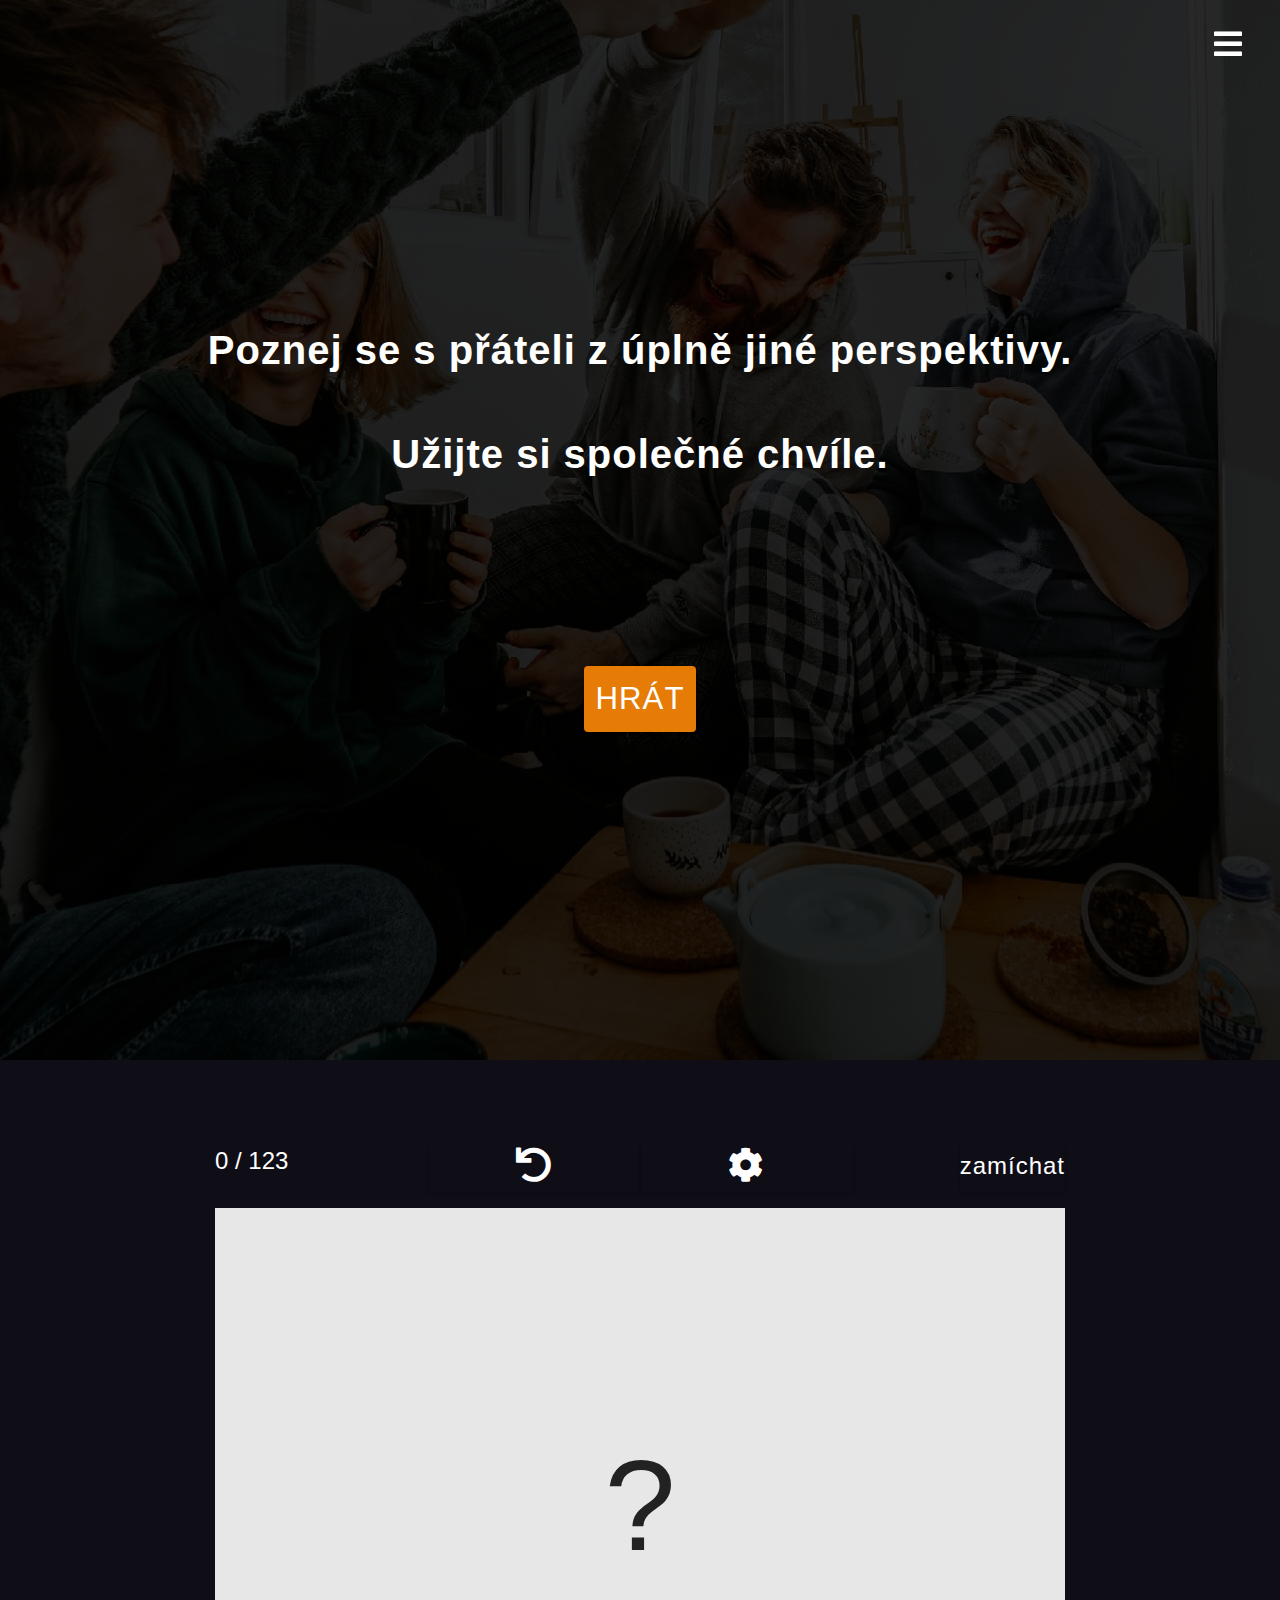
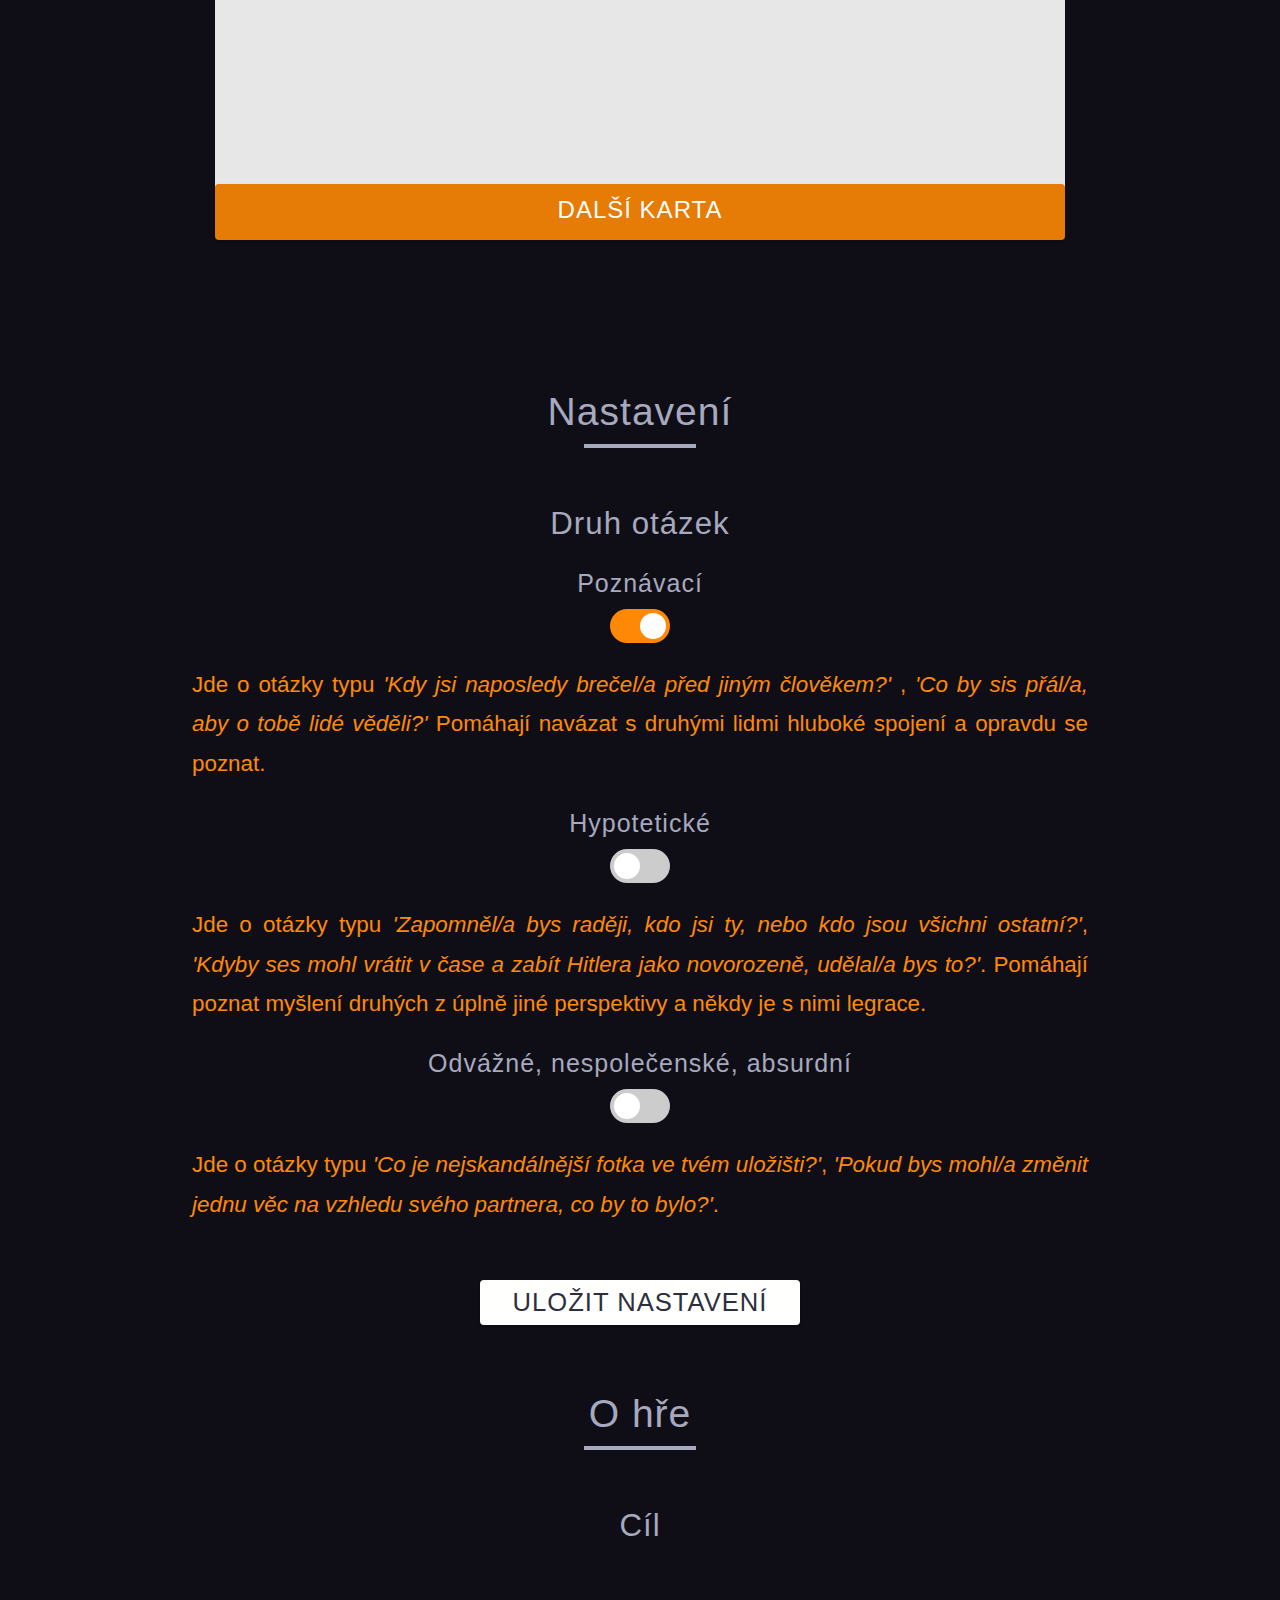
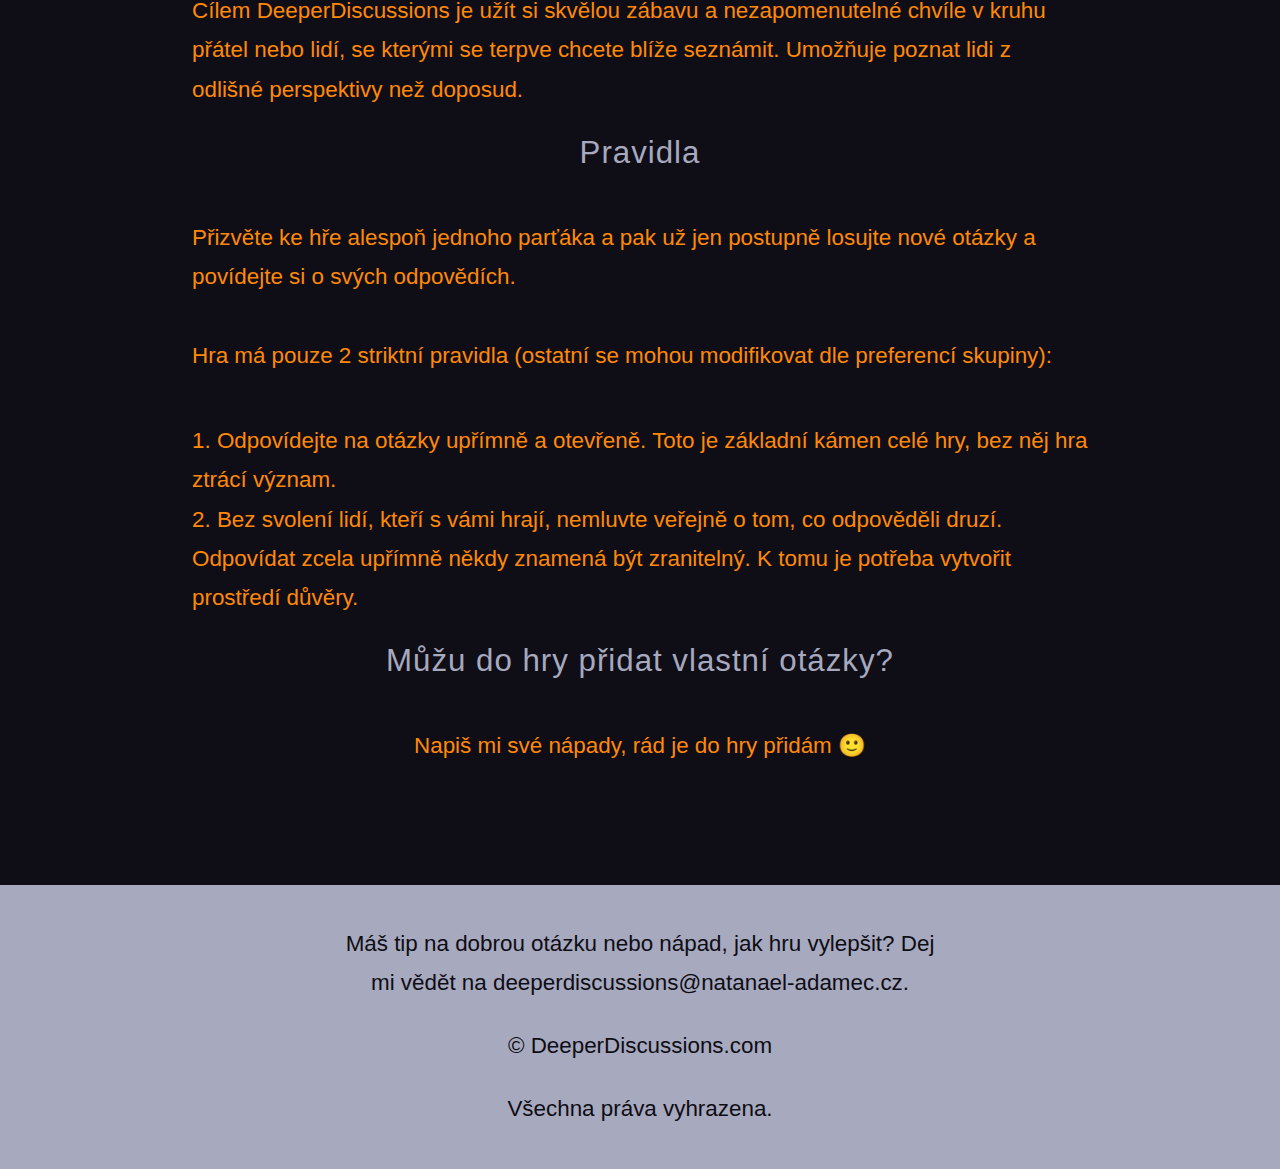
==== commit 9cdc346f: "more language s- finished" ====
--- a/cs.html
+++ b/cs.html
@@ -1,5 +1,5 @@
 <!DOCTYPE html>
-<html lang="en">
+<html lang="cs">
   <head>
     <!-- Global site tag (gtag.js) - Google Analytics -->
     <script
@@ -19,7 +19,7 @@
     <meta charset="UTF-8" />
     <meta http-equiv="X-UA-Compatible" content="IE=edge" />
     <meta name="viewport" content="width=device-width, initial-scale=1.0" />
-    <title>
+    <title class="title">
       DeeperDiscussions - get to know people from a completely different
       perspective
     </title>
@@ -34,18 +34,19 @@
 
   <body>
     <!-- HERO IMAGE -->
-    <div class="hero-image">
+    <div class="hero-image close-sidebar">
       <!-- HEADER -->
       <header class="header">
-        <div class="header-container">
+        <div class="header-container select-hide">
           <h1>
-            TOTO JE ČESKY Get to know your friends from a completely different
-            perspective.
+            <span class="h1a">
+              Get to know your friends from a completely different perspective.
+            </span>
             <br /><br />
-            Enjoy your time together.
+            <span class="h1b"> Enjoy your time together. </span>
           </h1>
 
-          <a href="#play" class="btn hero-btn"> PLAY </a>
+          <a href="#play" class="btn hero-btn btnPlay"> PLAY </a>
         </div>
       </header>
       <!-- END OF HEADER -->
@@ -63,20 +64,22 @@
     <aside class="sidebar" id="sidebar">
       <div>
         <ul class="sidebar-links">
-          <li><a href="#play" class="single-link">Play</a></li>
-          <li><a href="#settings" class="single-link">Settings</a></li>
-          <li><a href="#about" class="single-link">About a game</a></li>
+          <li><a href="#play" class="single-link menuA">Play</a></li>
+          <li><a href="#settings" class="single-link menuB">Settings</a></li>
+          <li><a href="#about" class="single-link menuC">About a game</a></li>
 
           <li>
             <div class="demo">
               <div class="dropdown-container">
                 <select name="select-language" id="select-language">
+                  <option value="cs">Čeština</option>
                   <option value="en">English</option>
                   <option value="es">español</option>
                   <option value="de">Deutsch</option>
                   <option value="fr">Français</option>
                   <option value="pl">polski</option>
-                  <option value="cs">Čeština</option>
+                  <option value="pt">Português</option>
+                  <option value="ru">Русский язык</option>
                 </select>
               </div>
             </div>
@@ -100,7 +103,7 @@
             </a>
           </button>
 
-          <button class="shuffle btn">Shuffle</button>
+          <button class="shuffle btn shuffleBtn">Shuffle</button>
         </div>
 
         <div class="card">
@@ -109,20 +112,22 @@
           </p>
         </div>
 
-        <button class="next-btn btn">new</button>
+        <button class="next-btn btn newBtn">new</button>
       </article>
     </div>
     <!-- END OF PLAY -->
 
     <!-- SETTINGS  -->
     <section class="settings close-sidebar" id="settings">
-      <h2 class="section-heading">Settings</h2>
+      <h2 class="section-heading h1Settings">Settings</h2>
       <div class="title-underline"></div>
-      <h3>Select the type(s) of questions you want to play with.</h3>
+      <h3 class="h3a">
+        Select the type(s) of questions you want to play with.
+      </h3>
 
       <article class="options">
         <!-- <div class="question-type"> -->
-        <h4>Exploring</h4>
+        <h4 class="h4a">Exploring</h4>
         <label class="switch">
           <input
             type="checkbox"
@@ -134,49 +139,81 @@
         </label>
         <!-- </div> -->
         <p>
-          These are questions like
-          <em>
-            'When was the last time you cried in front of another person?'</em
-          >, <em>"What do you wish people knew about you?"</em>. They help you
-          make a deep connection with other people and really get to know each
-          other.
+          <span class="span1"> These are questions like </span>
+
+          <span>
+            <em class="span2">
+              'When was the last time you cried in front of another person?'</em
+            >
+          </span>
+
+          ,
+          <span>
+            <em class="span3">"What do you wish people knew about you?".</em>
+          </span>
+
+          <span class="span4">
+            They help you make a deep connection with other people and really
+            get to know each other.
+          </span>
         </p>
 
         <!-- <div class="question-type"> -->
-        <h4>Hypothetical</h4>
+        <h4 class="h4b">Hypothetical</h4>
         <label class="switch">
           <input type="checkbox" class="hypoteticke" data-id="hypoteticke_" />
           <span class="slider round"></span>
         </label>
         <!-- </div> -->
         <p>
-          These are questions like
-          <em>'Would you rather forget who you are or who everyone else is?'</em
-          >,
-          <em
-            >'If you could go back in time and kill Hitler as a newborn baby,
-            would you do it?'</em
-          >. They help you see other people's thinking from a completely
-          different perspective and sometimes they are fun.
-        </p>
-
+          <span class="span5"> These are questions like </span>
+          <span>
+            <em class="span6"
+              >'Would you rather forget who you are or who everyone else
+              is?'</em
+            >,
+          </span>
+
+          <span>
+            <em class="span7"
+              >'If you could go back in time and kill Hitler as a newborn baby,
+              would you do it?'</em
+            >.
+          </span>
+
+          <span class="span8">
+            They help you see other people's thinking from a completely
+            different perspective and sometimes they are fun.
+          </span>
+        </p>
         <!-- <div class="question-type"> -->
-        <h4>Bold, improper or absurd</h4>
+        <h4 class="h4c">Bold, improper or absurd</h4>
         <label class="switch">
           <input type="checkbox" class="crazy" data-id="crazy_" />
           <span class="slider round"></span>
         </label>
         <!-- </div> -->
         <p>
-          These are questions like
-          <em>'What's the most scandalous photo in your stash?'</em>,
-          <em>'Do you ever pee in the shower?'</em>. They're questions you
-          probably don't often ask others. They're not for everyone, so choose
-          this option especially if you want to play with people who are
-          inclined to have open and unique conversations.
+          <span class="span9"> These are questions like </span>
+
+          <span>
+            <em class="span10"
+              >'What's the most scandalous photo in your stash?'</em
+            >,
+            <em class="span10b"
+              >'If you could change one thing about your partner's appearance,
+              what would it be?'</em
+            >.
+          </span>
+
+          <span class="span11">
+            They're questions you probably don't often ask others. They're not
+            for everyone, so choose this option especially if you want to play
+            with people who are inclined to have open and unique conversations.
+          </span>
         </p>
         <button class="next-btn btn save-settings">
-          <a href="#play" class="scrollTo">Save settings</a>
+          <a href="#play" class="scrollTo saveBtn">Save settings</a>
         </button>
       </article>
     </section>
@@ -185,37 +222,56 @@
     <!-- ABOUT A GAME -->
     <section class="about close-sidebar" id="about">
       <div class="about_sec">
-        <h2 class="section-heading">About a game</h2>
+        <h2 class="section-heading h2b">About a game</h2>
         <div class="title-underline"></div>
-        <h3>Mission</h3>
-        <p>
+        <h3 class="h3x">Mission</h3>
+        <p class="p1">
           The mission of DeeperDiscussions is to enjoy great fun and
           unforgettable moments with friends or people you want to get to know.
           It allows you to get to know people from a different perspective than
           before.
         </p>
-        <h3>Rules</h3>
-        <p>
-          Invite at least one partner to play and then just draw new questions
-          and talk about your answers. <br />
+        <h3 class="h3b">Rules</h3>
+        <p>
+          <span class="span12">
+            Invite at least one partner to play and then just draw new questions
+            and talk about your answers.
+          </span>
+
           <br />
-          The game has only 2 strict rules (the others can be modified according
-          to the group's preferences):
+          <br />
+          <span class="span13">
+            The game has only 2 strict rules (the others can be modified
+            according to the group's preferences):
+          </span>
         </p>
 
         <p class="number_list">
-          <strong> 1. Answer questions honestly and openly.</strong> This is the
-          cornerstone of the game, without it the game loses its meaning. <br />
-          <strong>
-            2. Don't talk publicly about what others have answered without the
-            permission of the people playing with you
-          </strong>
-          Answering completely honestly sometimes means being vulnerable. To do
-          this, you need to create an environment of trust.
-        </p>
-
-        <h3>Can I add new questions to the game?</h3>
-        <p>
+          <span class="span14">
+            <strong> 1. Answer questions honestly and openly.</strong>
+          </span>
+
+          <span class="span14b">
+            This is the cornerstone of the game, without it the game loses its
+            meaning.
+          </span>
+          <br />
+
+          <span class="span15">
+            <strong>
+              2. Don't talk publicly about what others have answered without the
+              permission of the people playing with you
+            </strong>
+          </span>
+
+          <span class="span16">
+            Answering completely honestly sometimes means being vulnerable. To
+            do this, you need to create an environment of trust.
+          </span>
+        </p>
+
+        <h3 class="h3c">Can I add new questions to the game?</h3>
+        <p class="p2">
           Sure, email me your suggestions, I'll be happy to add them to the
           game.
         </p>
@@ -224,14 +280,14 @@
 
     <footer class="footer close-sidebar">
       <article class="footer-section">
-        <p>
+        <p class="p3">
           Do you have a good question or an idea to improve the game? Let me
           know at deeperdiscussions@natanael-adamec.cz.
         </p>
 
-        <p>&copy;<span id="date"></span> DeeperDiscussions.com</p>
-
-        <p>All rights reserved.</p>
+        <p class="p4">&copy;<span id="date"></span> DeeperDiscussions.com</p>
+
+        <p class="p5">All rights reserved.</p>
       </article>
     </footer>
 
--- a/css/main.css
+++ b/css/main.css
@@ -1051,10 +1051,12 @@
 
   color: var(--primary-btn);
 }
-
+.h3c {
+  text-align: center;
+}
 .save-settings {
   margin-top: 2rem;
-
+  height: auto;
   background: var(--primary-tx);
   width: 90%;
   max-width: 20rem;
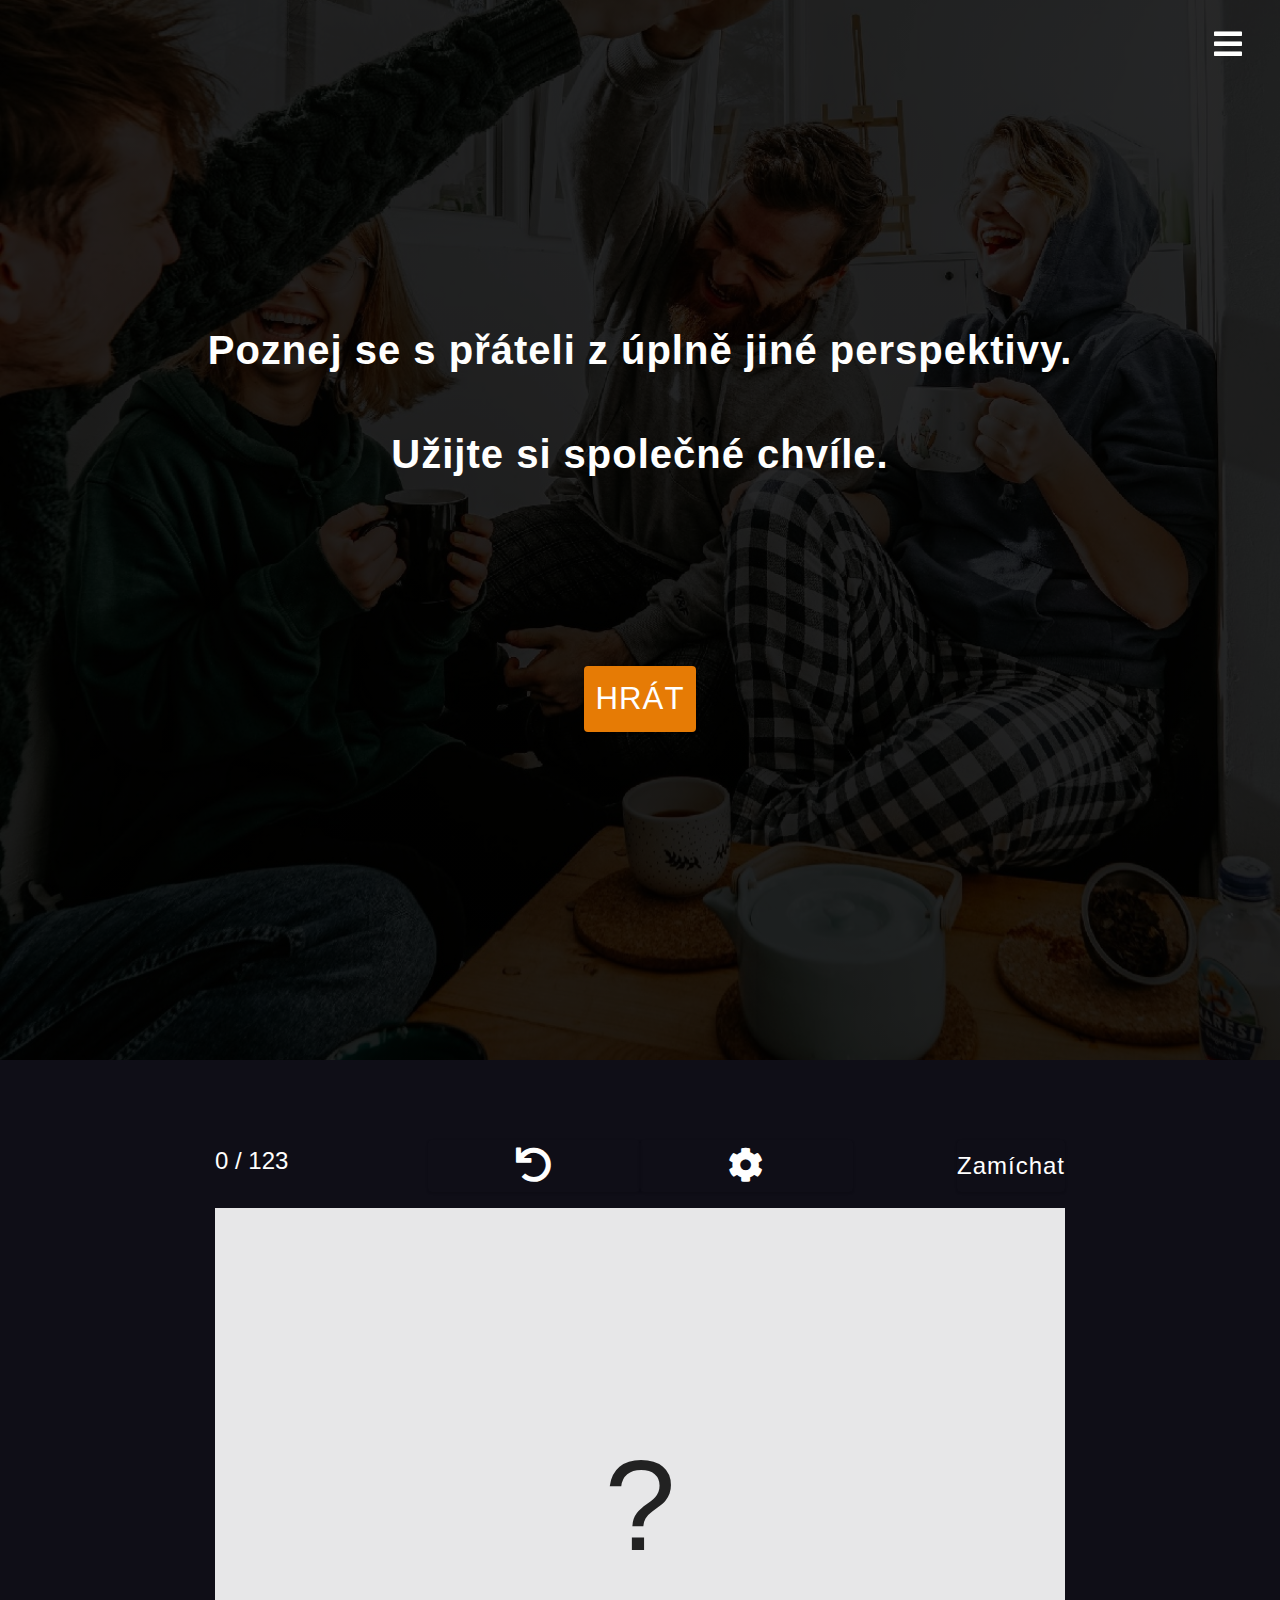
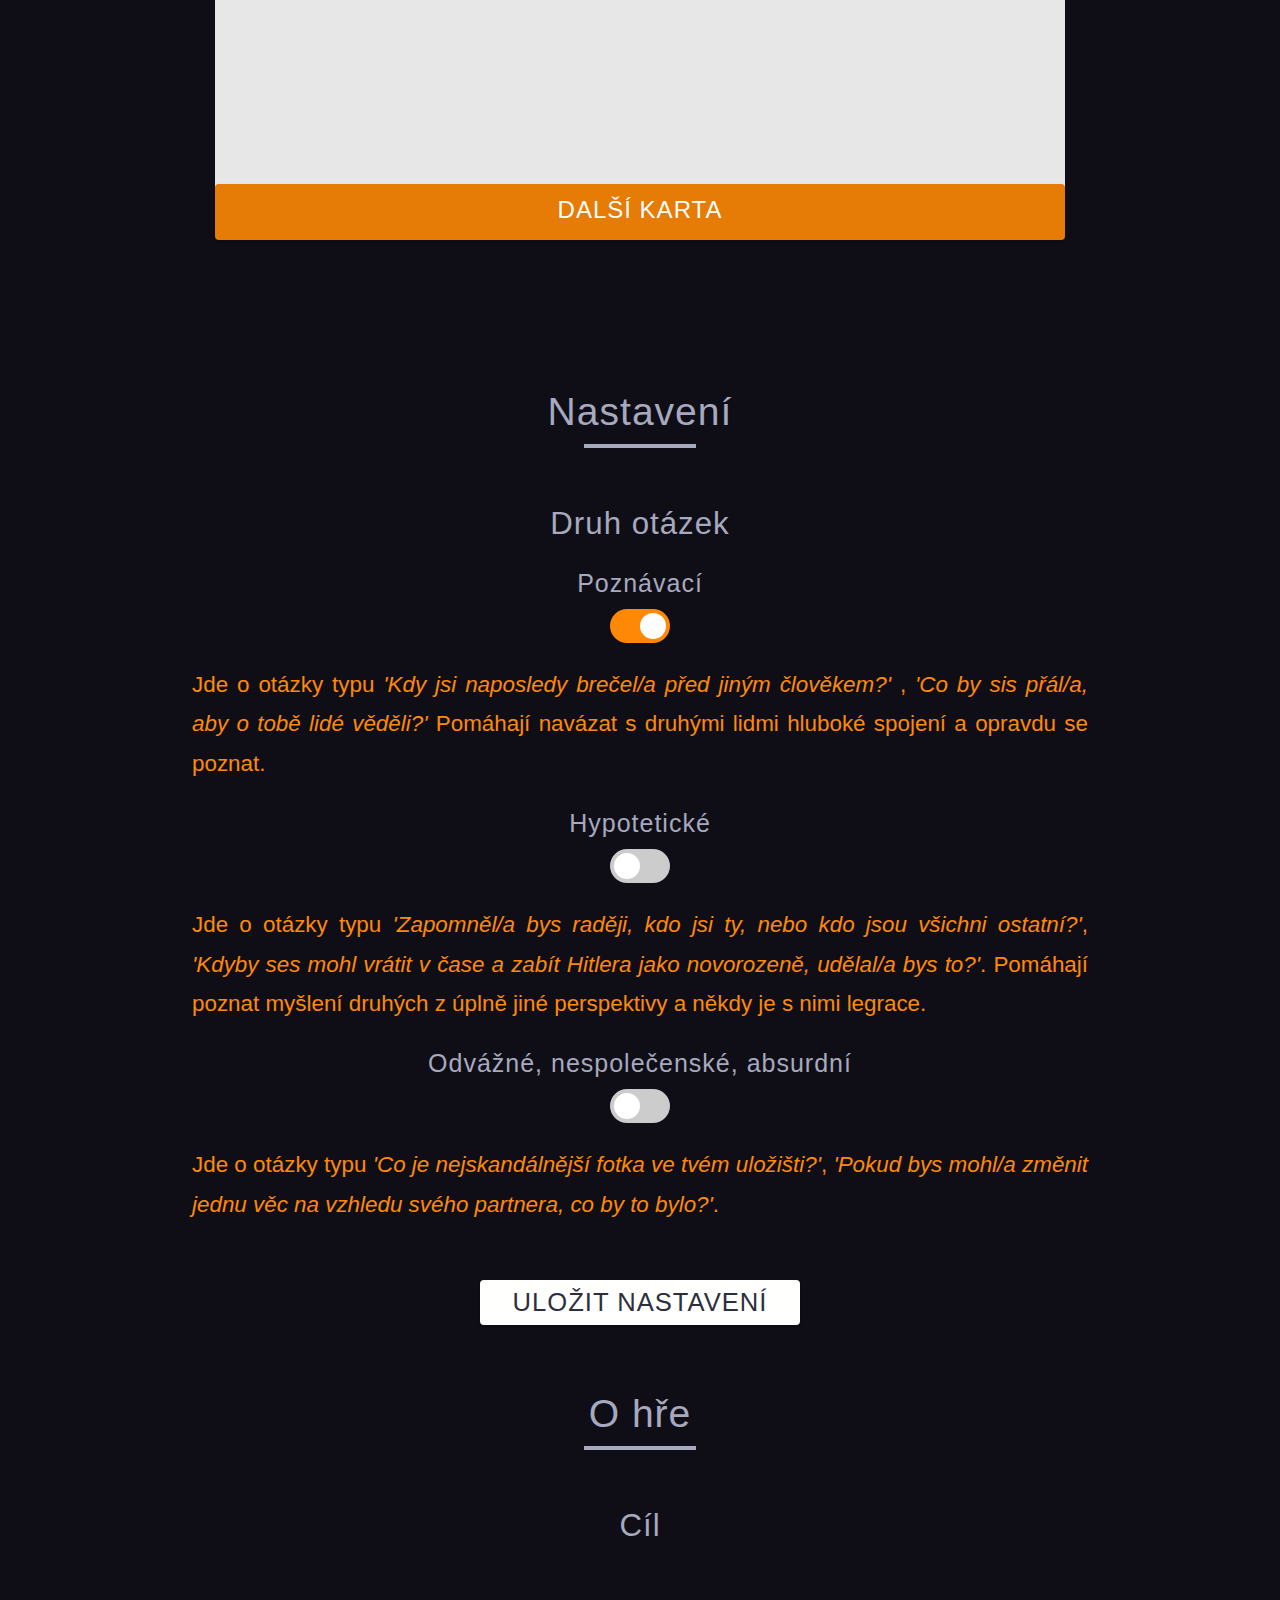
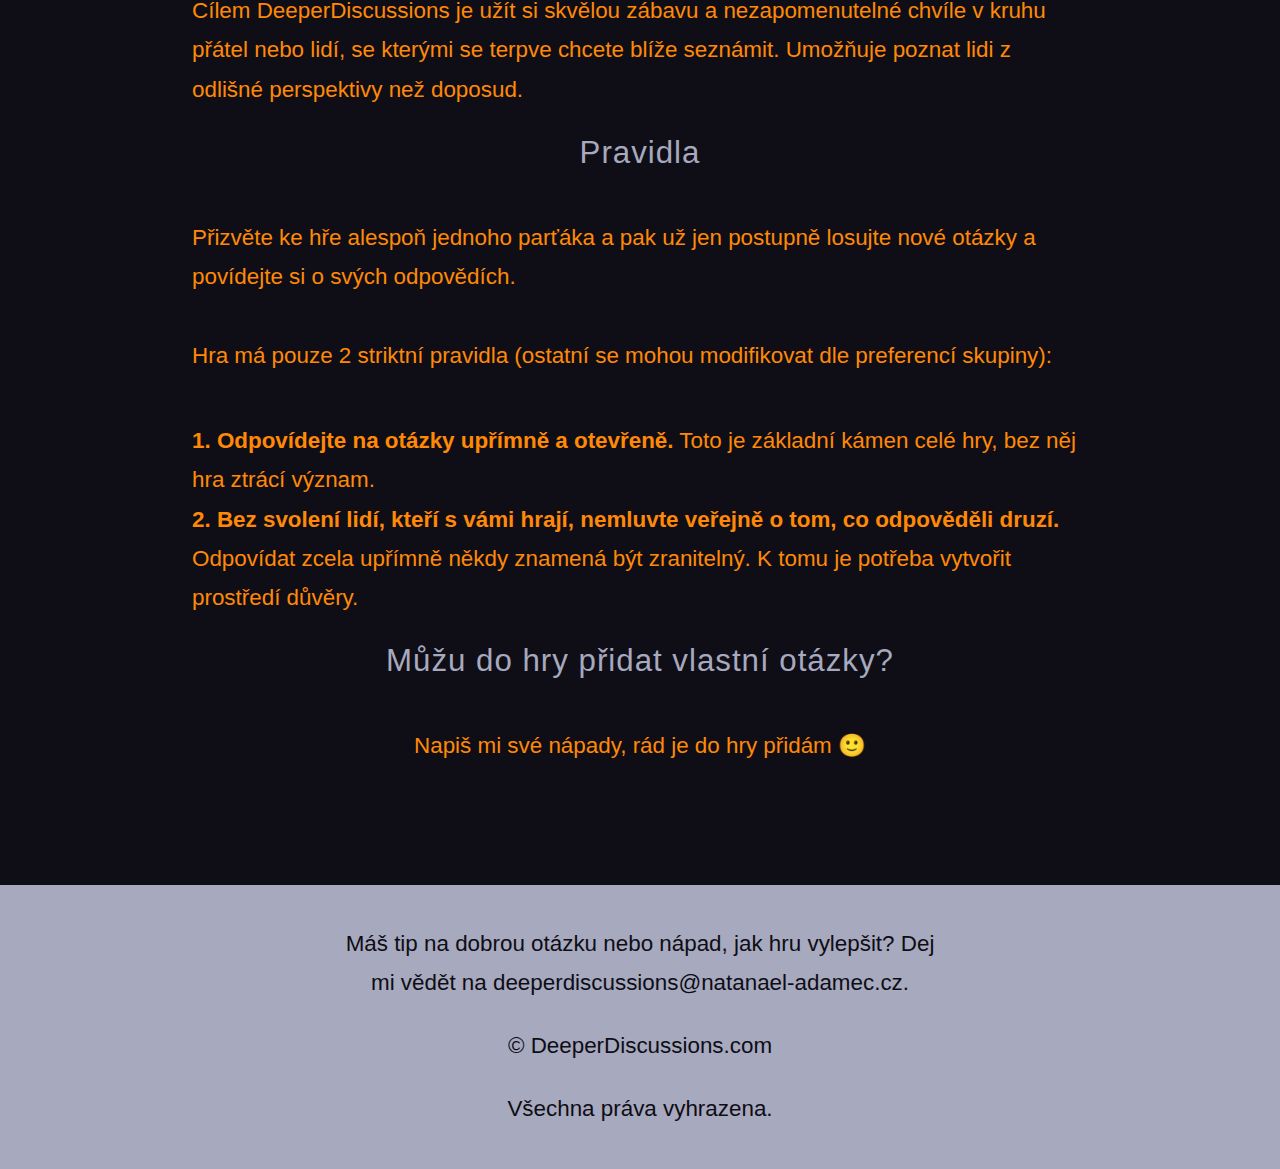
==== commit c0c54572: "fb" ====
--- a/cs.html
+++ b/cs.html
@@ -247,8 +247,10 @@
         </p>
 
         <p class="number_list">
-          <span class="span14">
-            <strong> 1. Answer questions honestly and openly.</strong>
+          <span>
+            <strong class="span14">
+              1. Answer questions honestly and openly.</strong
+            >
           </span>
 
           <span class="span14b">
@@ -257,8 +259,8 @@
           </span>
           <br />
 
-          <span class="span15">
-            <strong>
+          <span>
+            <strong class="span15">
               2. Don't talk publicly about what others have answered without the
               permission of the people playing with you
             </strong>
--- a/css/main.css
+++ b/css/main.css
@@ -547,6 +547,7 @@
   margin: 0;
   padding: 0;
   justify-self: flex-end;
+  text-transform: capitalize;
 }
 .shuffle:hover {
   color: var(--primary-sub-headline);
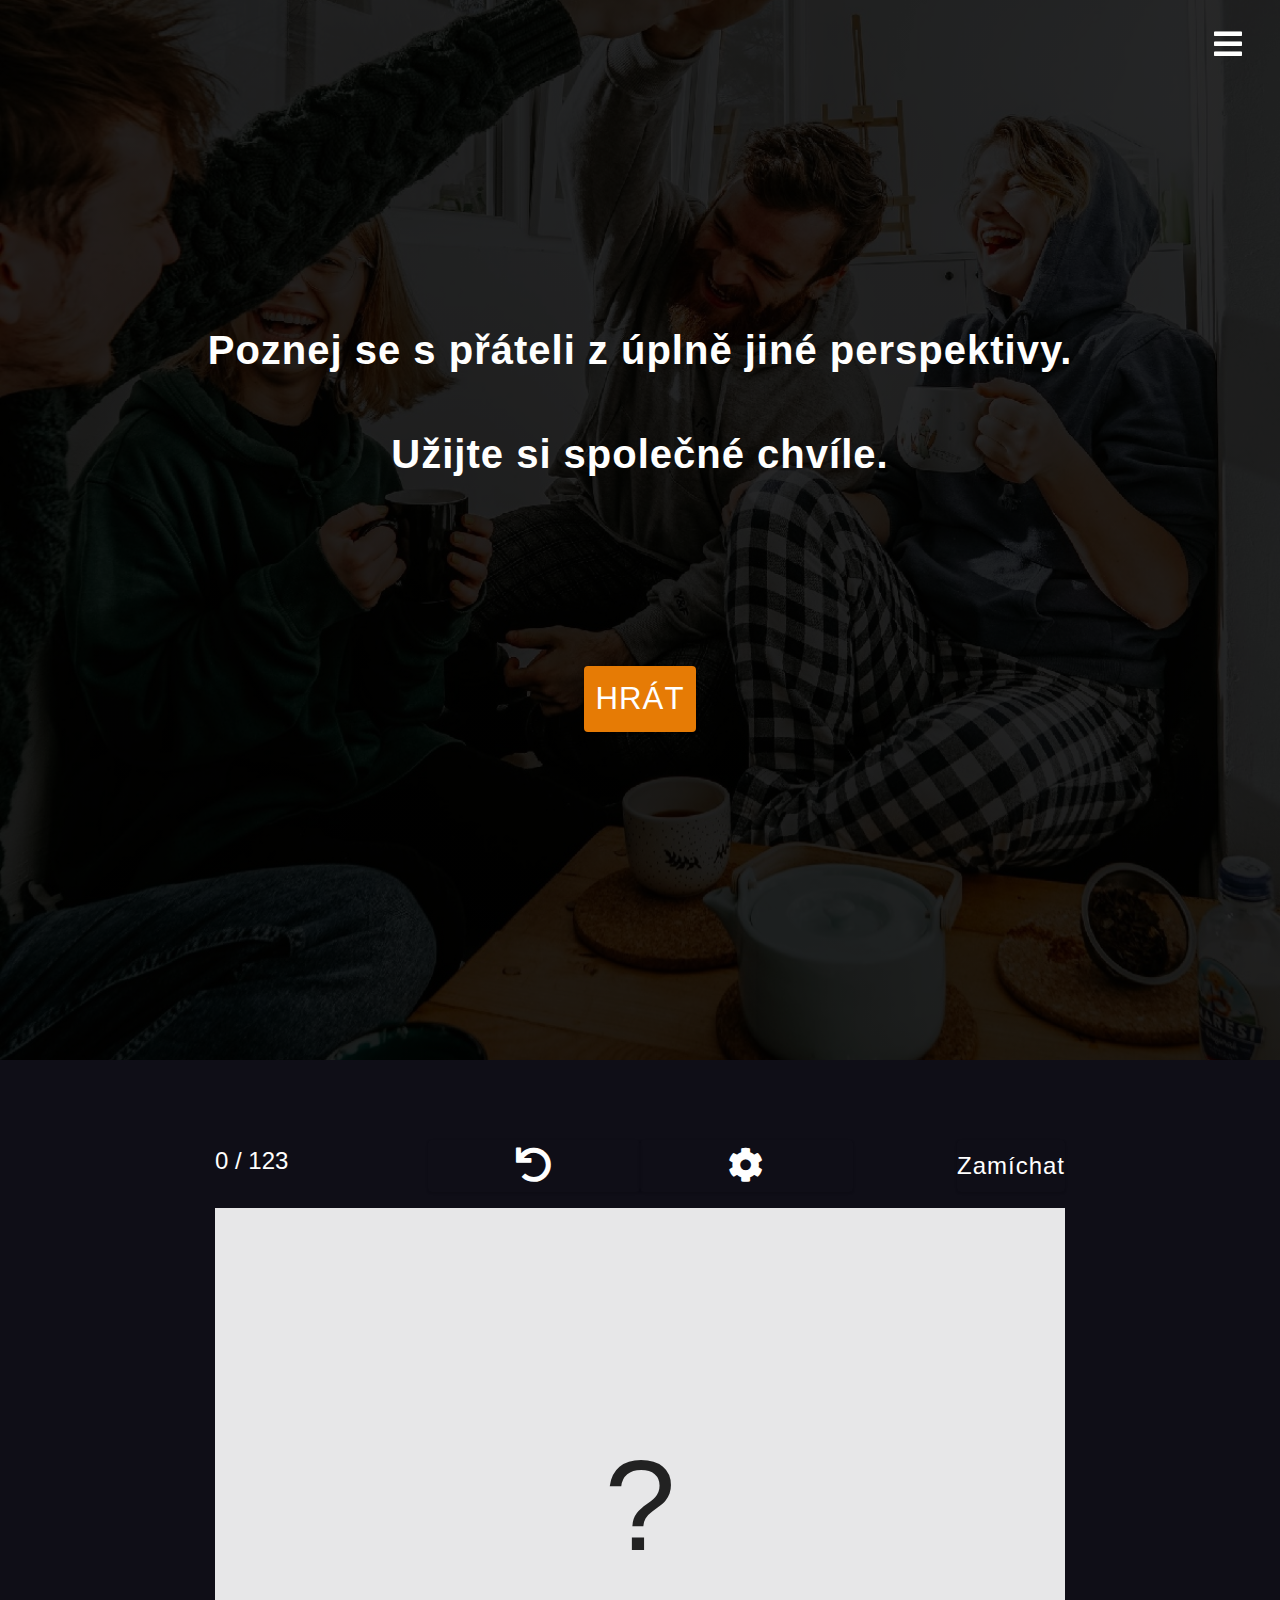
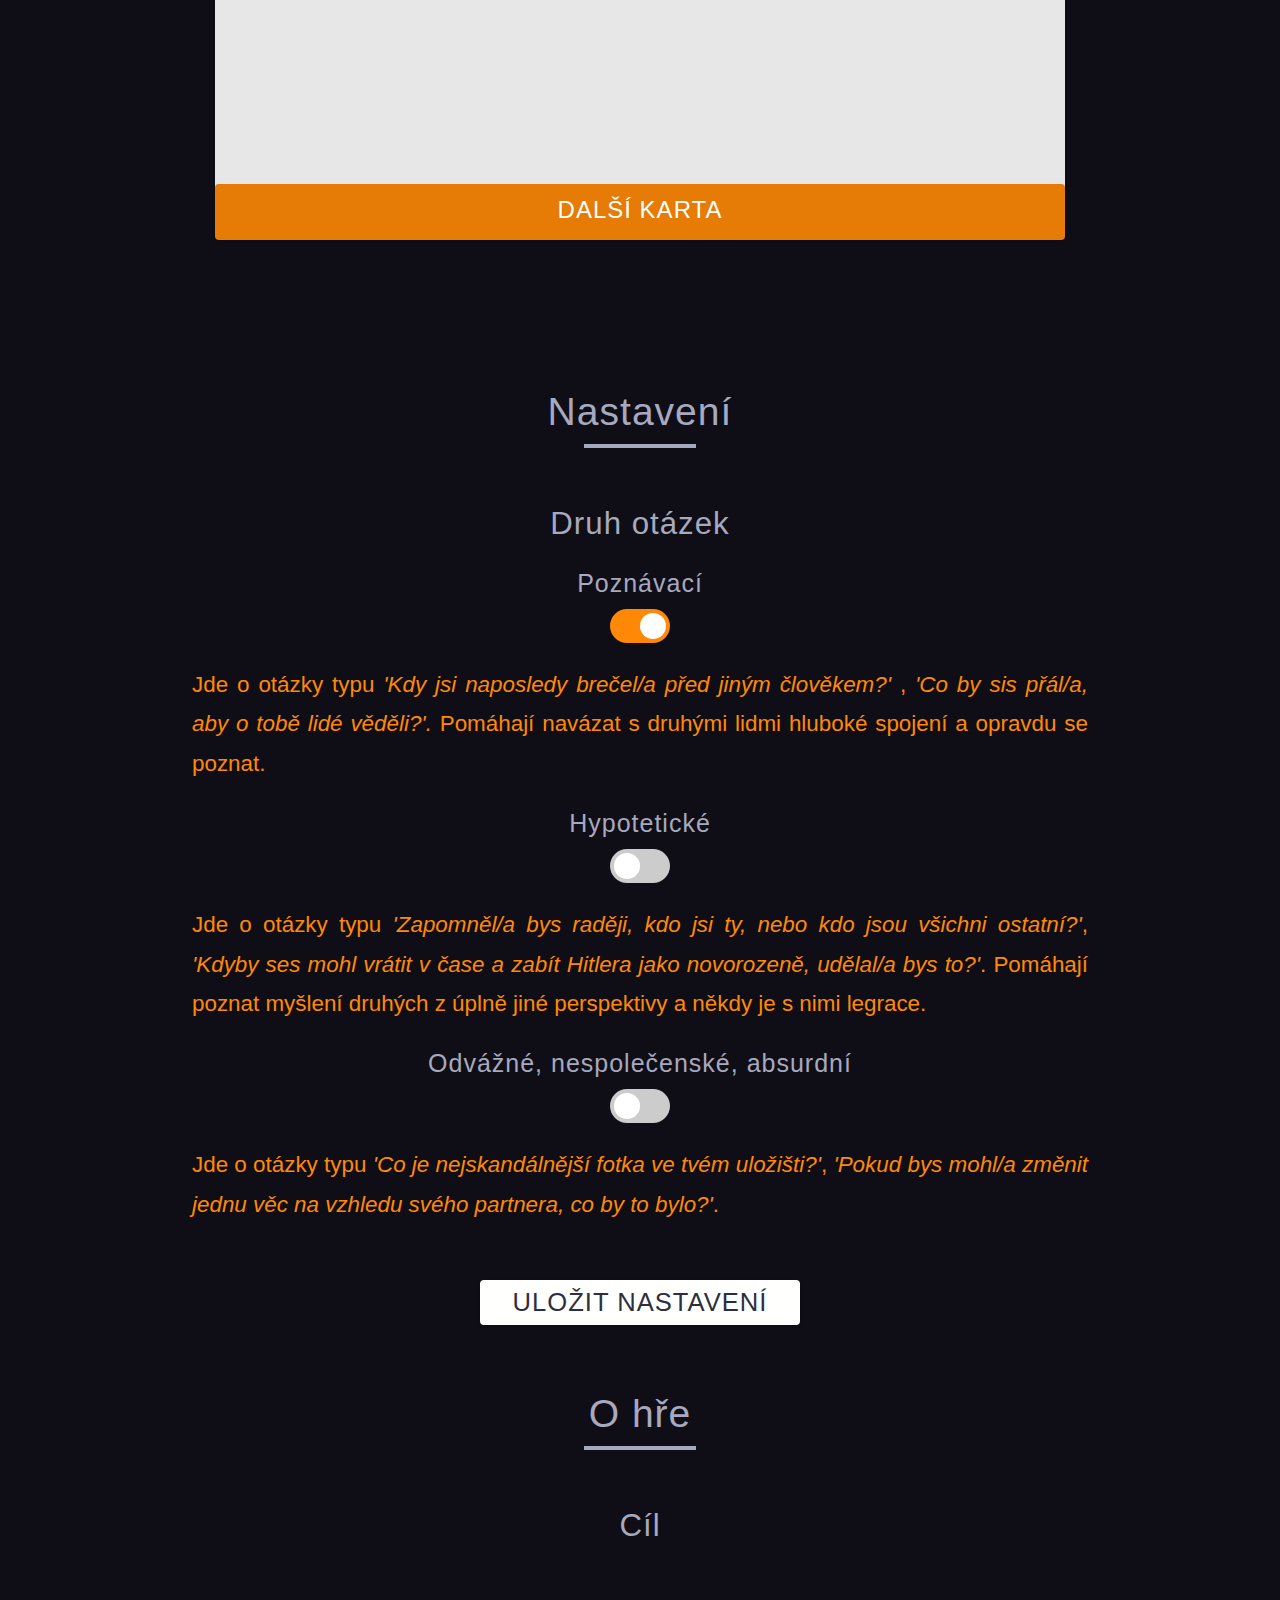
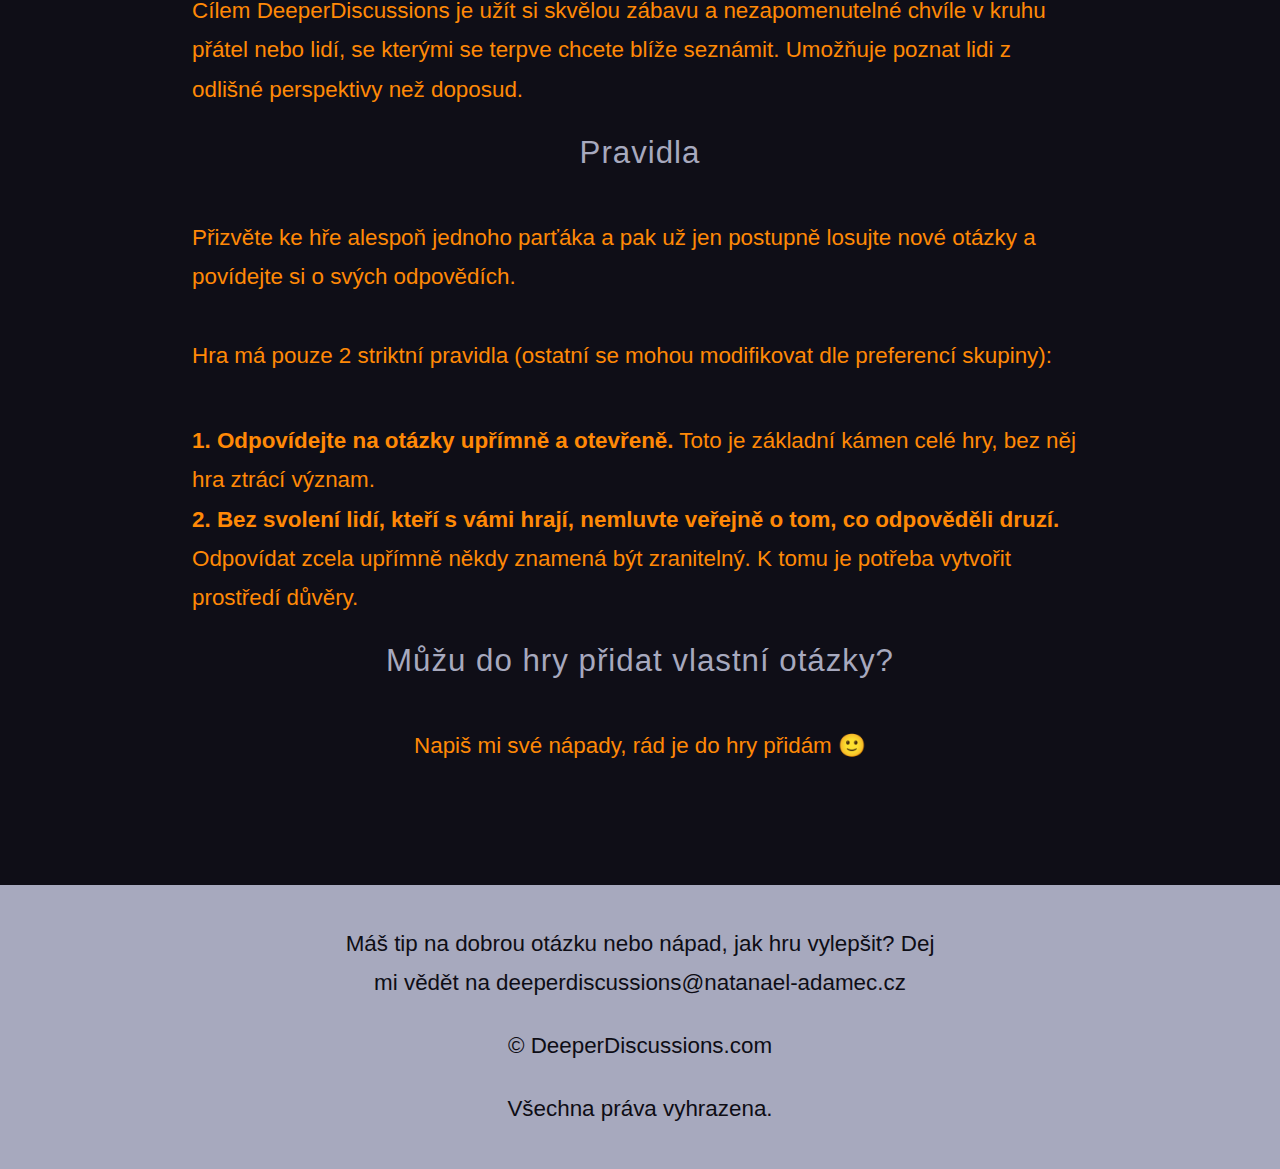
==== commit f63a6d86: "fb" ====
--- a/cs.html
+++ b/cs.html
@@ -145,9 +145,9 @@
             <em class="span2">
               'When was the last time you cried in front of another person?'</em
             >
-          </span>
-
-          ,
+            ,
+          </span>
+
           <span>
             <em class="span3">"What do you wish people knew about you?".</em>
           </span>
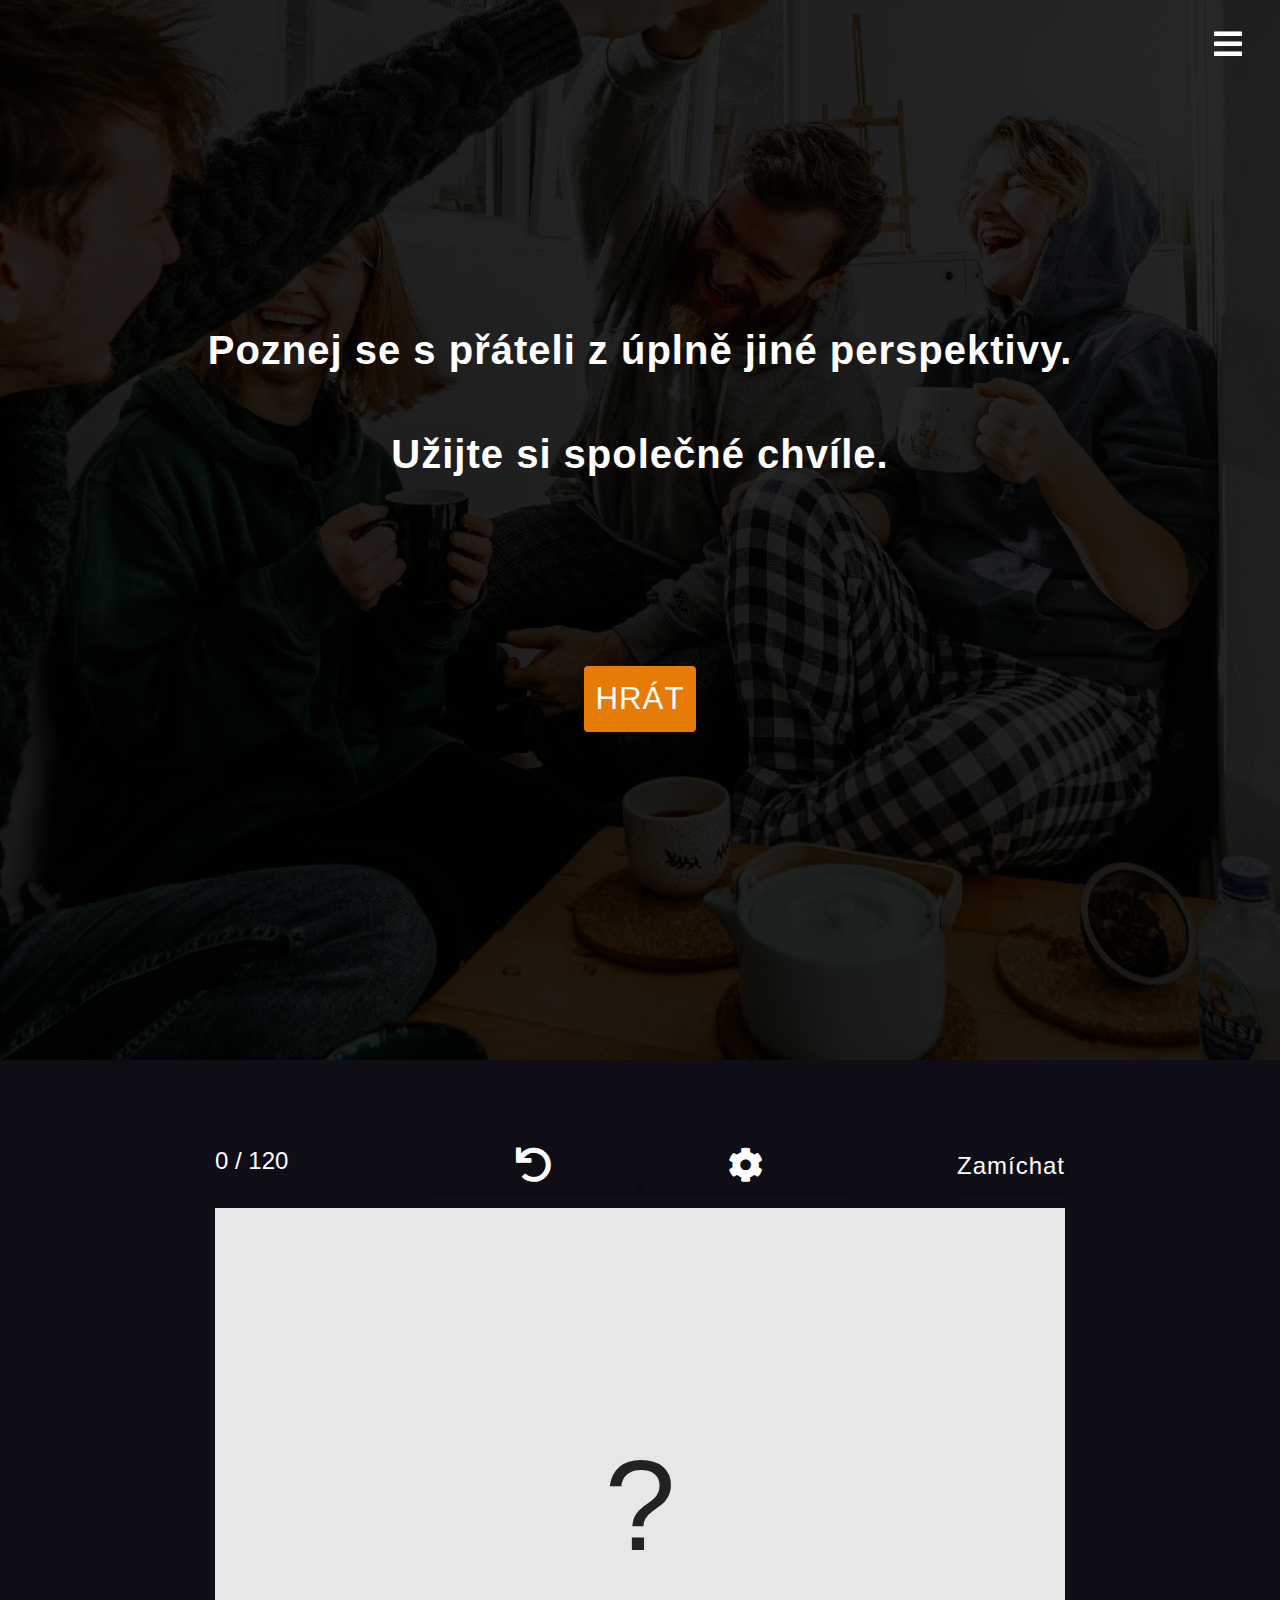
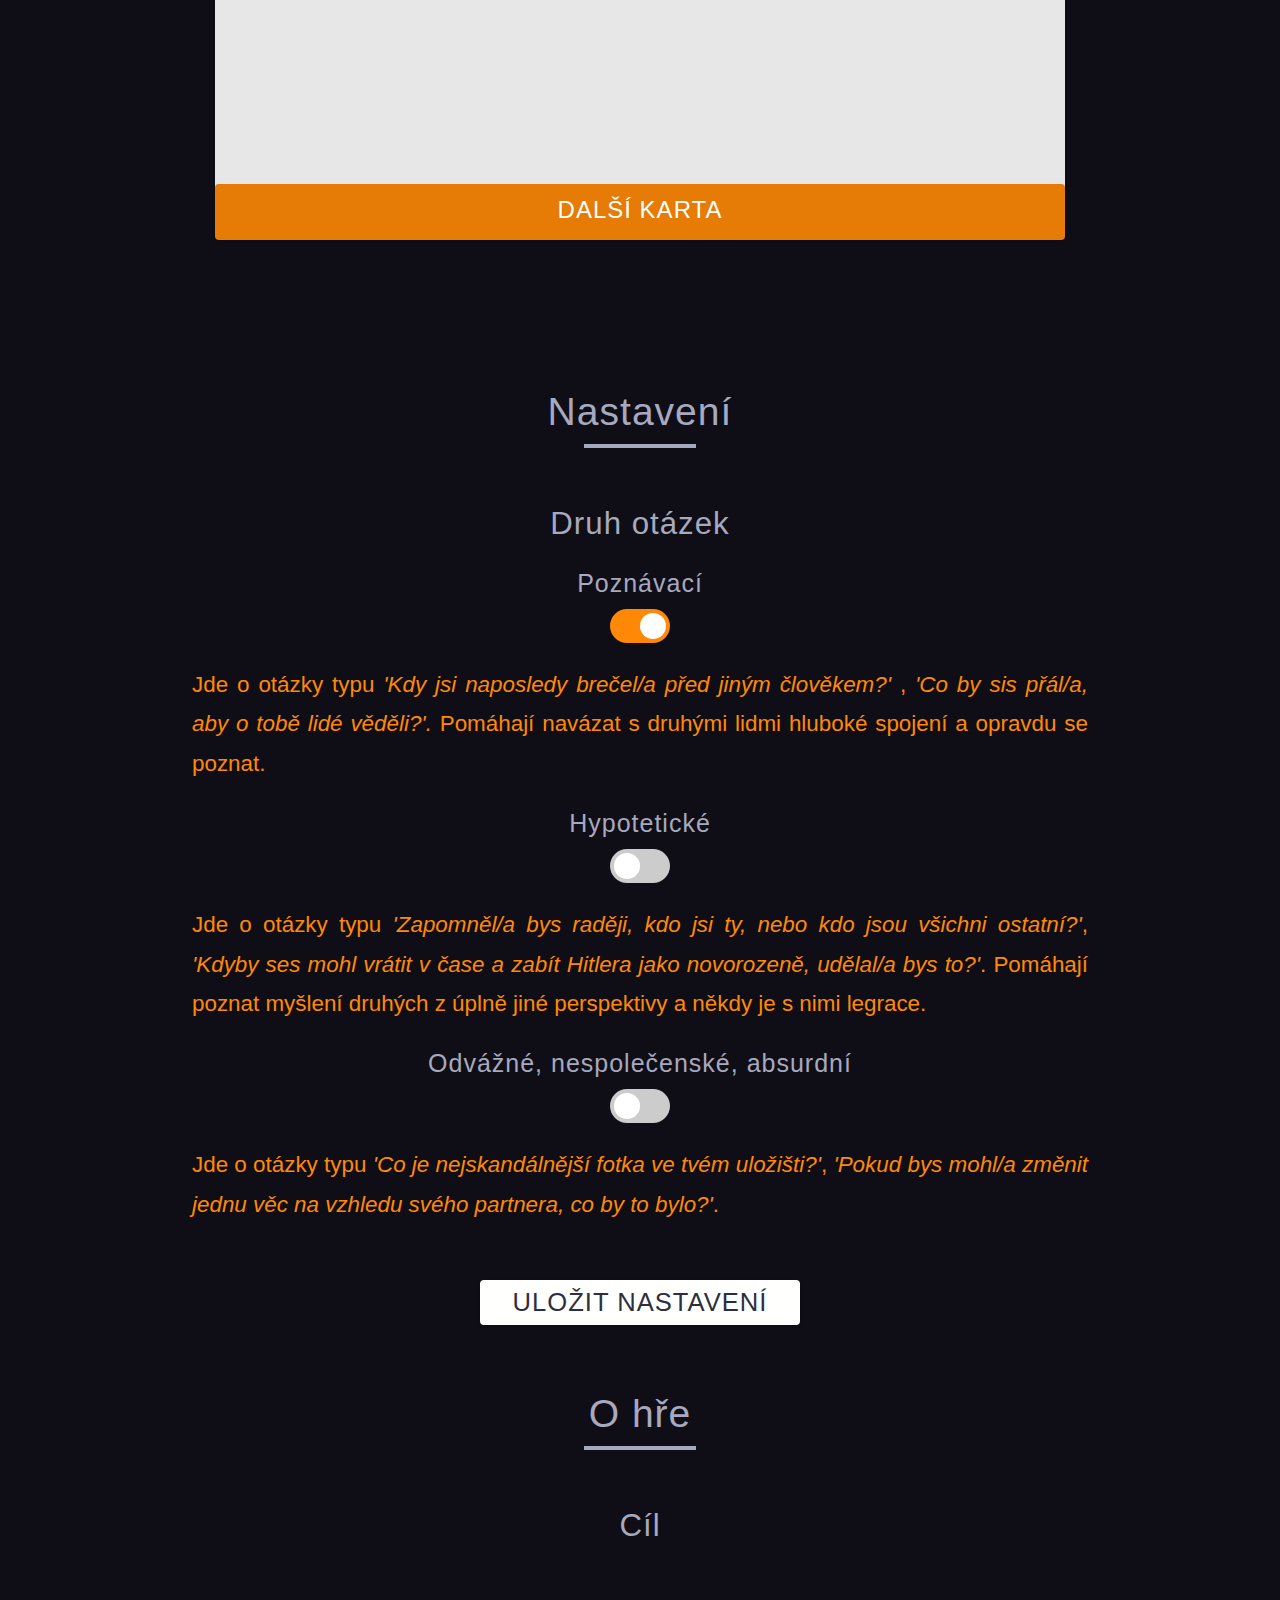
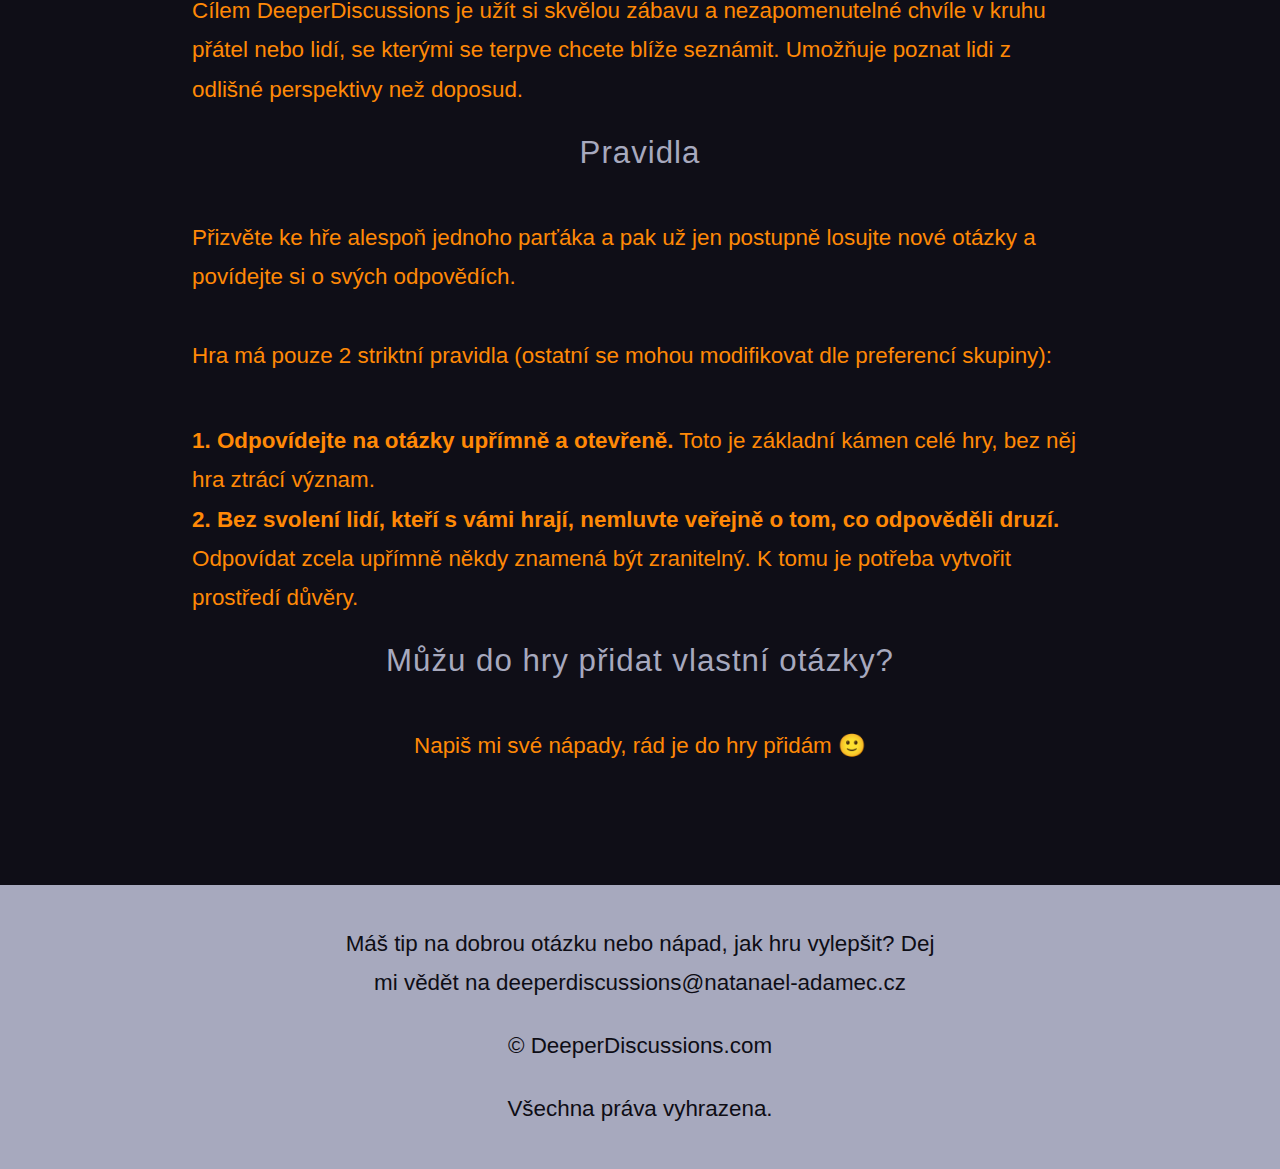
==== commit 9b4811ff: "fb" ====
--- a/cs.html
+++ b/cs.html
@@ -284,12 +284,16 @@
       <article class="footer-section">
         <p class="p3">
           Do you have a good question or an idea to improve the game? Let me
-          know at deeperdiscussions@natanael-adamec.cz.
+          know at deeperdiscussions@natanael-adamec.cz<a
+            style="color: #0e0d15"
+            href="https://stolnitenis-frydekmistek.cz"
+            >.</a
+          >
         </p>
 
         <p class="p4">&copy;<span id="date"></span> DeeperDiscussions.com</p>
 
-        <p class="p5">All rights reserved.</p>
+        <p class="p5"></p>
       </article>
     </footer>
 
--- a/css/main.css
+++ b/css/main.css
@@ -1313,8 +1313,8 @@
   /* padding-right: 38px; */
   -webkit-appearance: none;
   -moz-appearance: none;
-  transition: color 0.3s ease, background-color 0.3s ease,
-    border-bottom-color 0.3s ease;
+  transition: color 0.3s ease, background-color 0.3s ease;
+  /* border-bottom-color 0.3s ease; */
 
   text-decoration: none;
   color: var(--primary-tx);
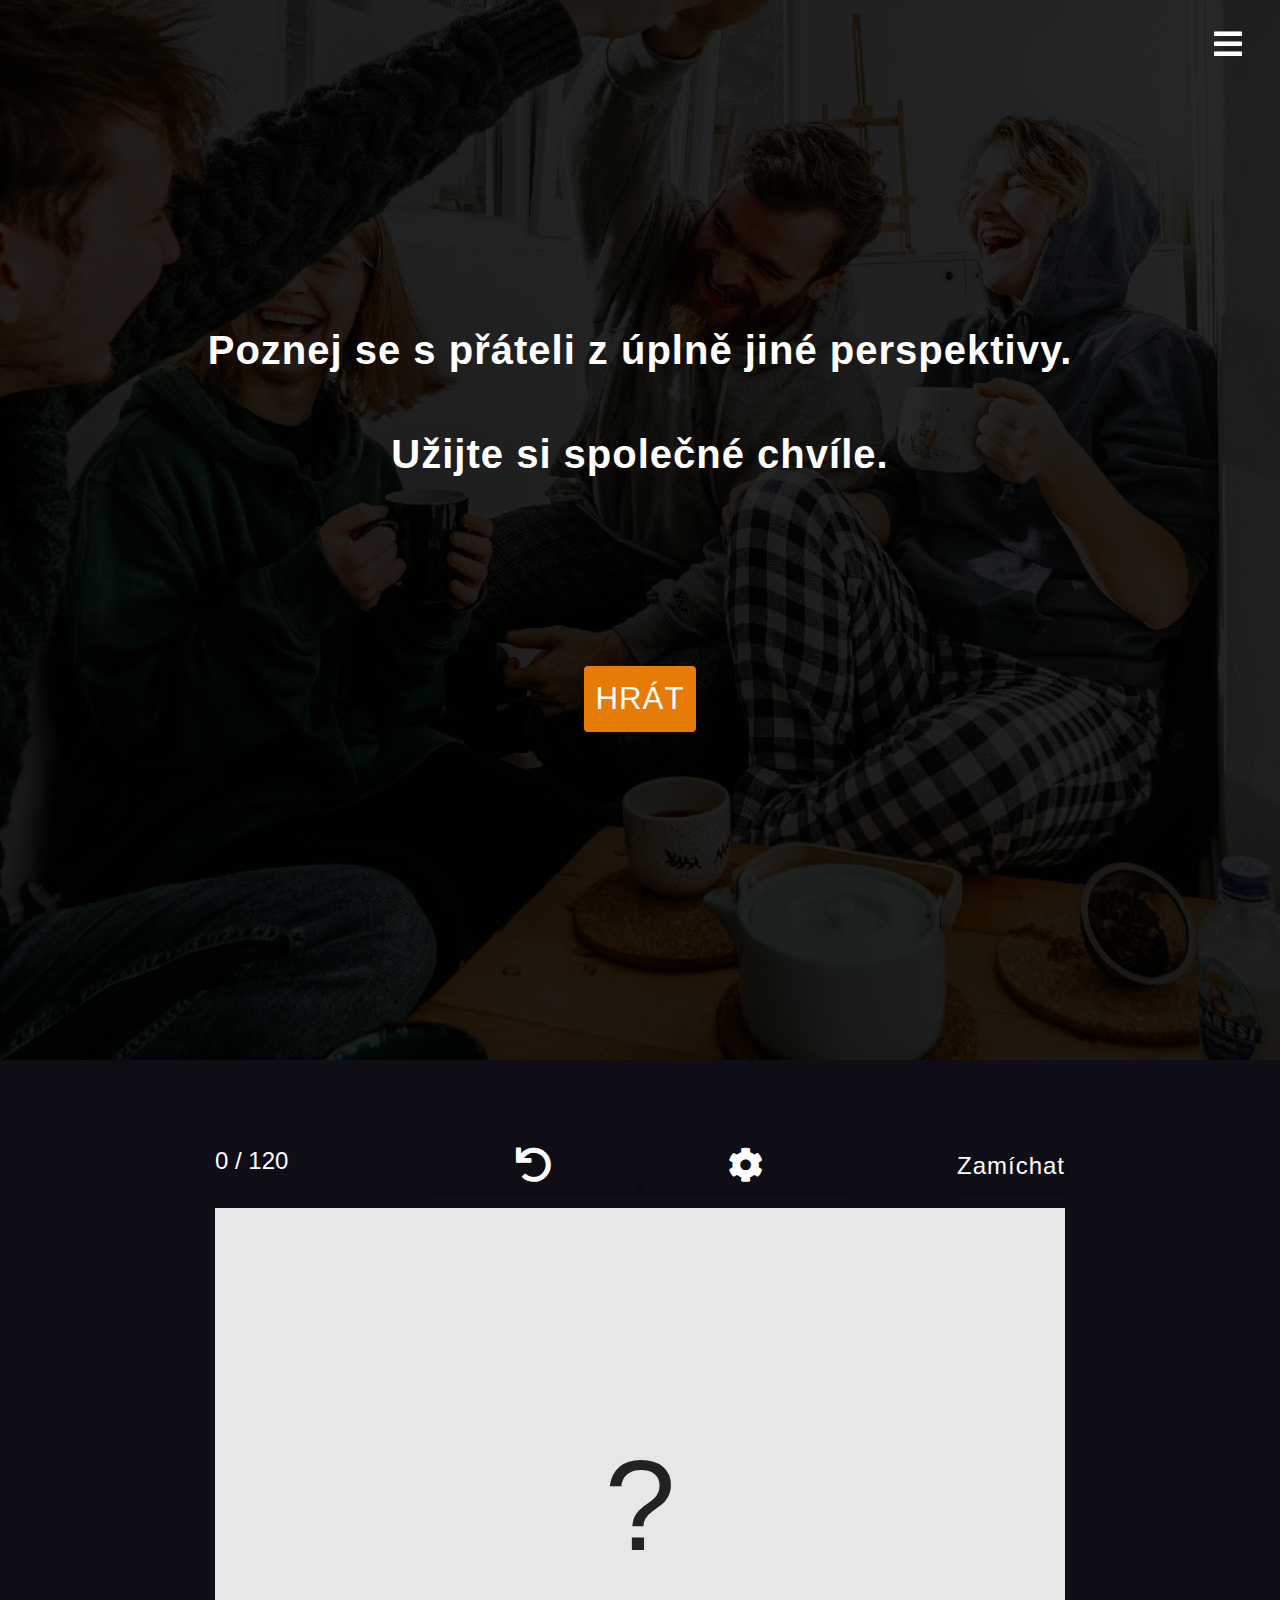
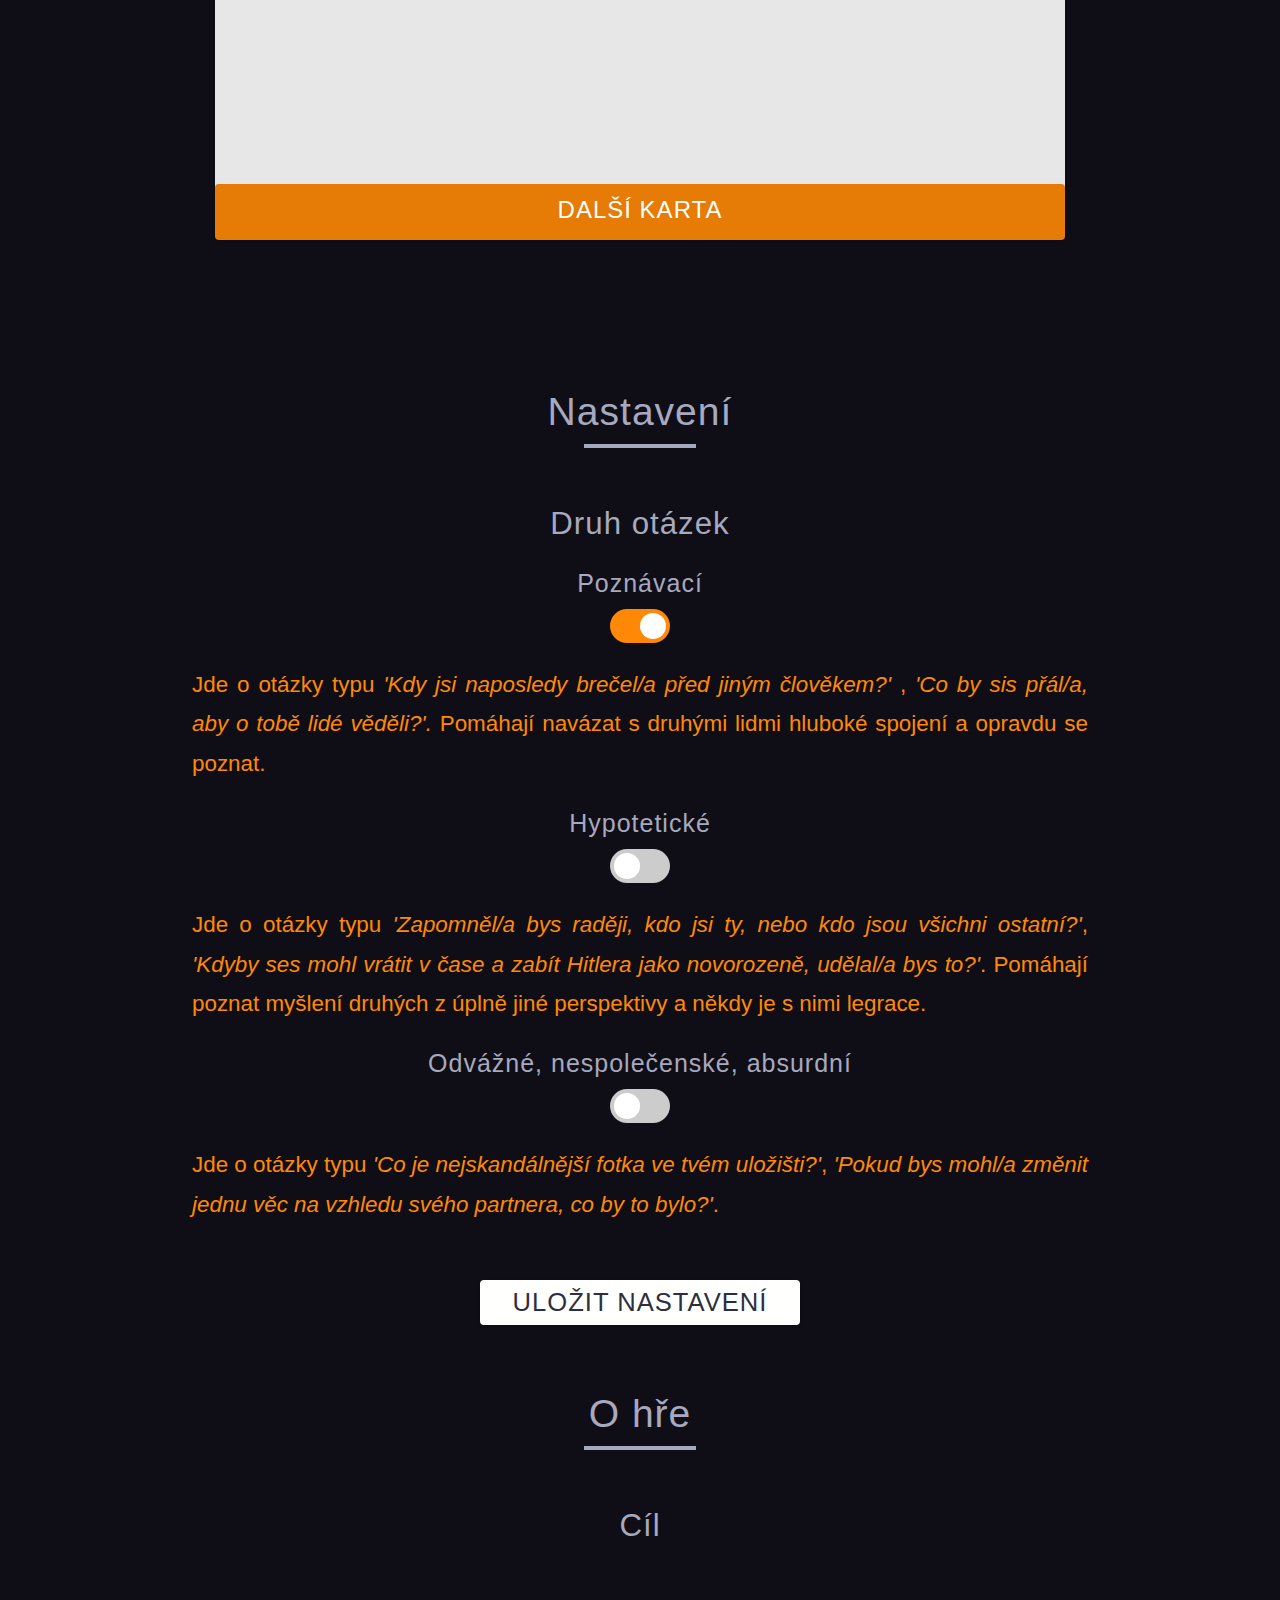
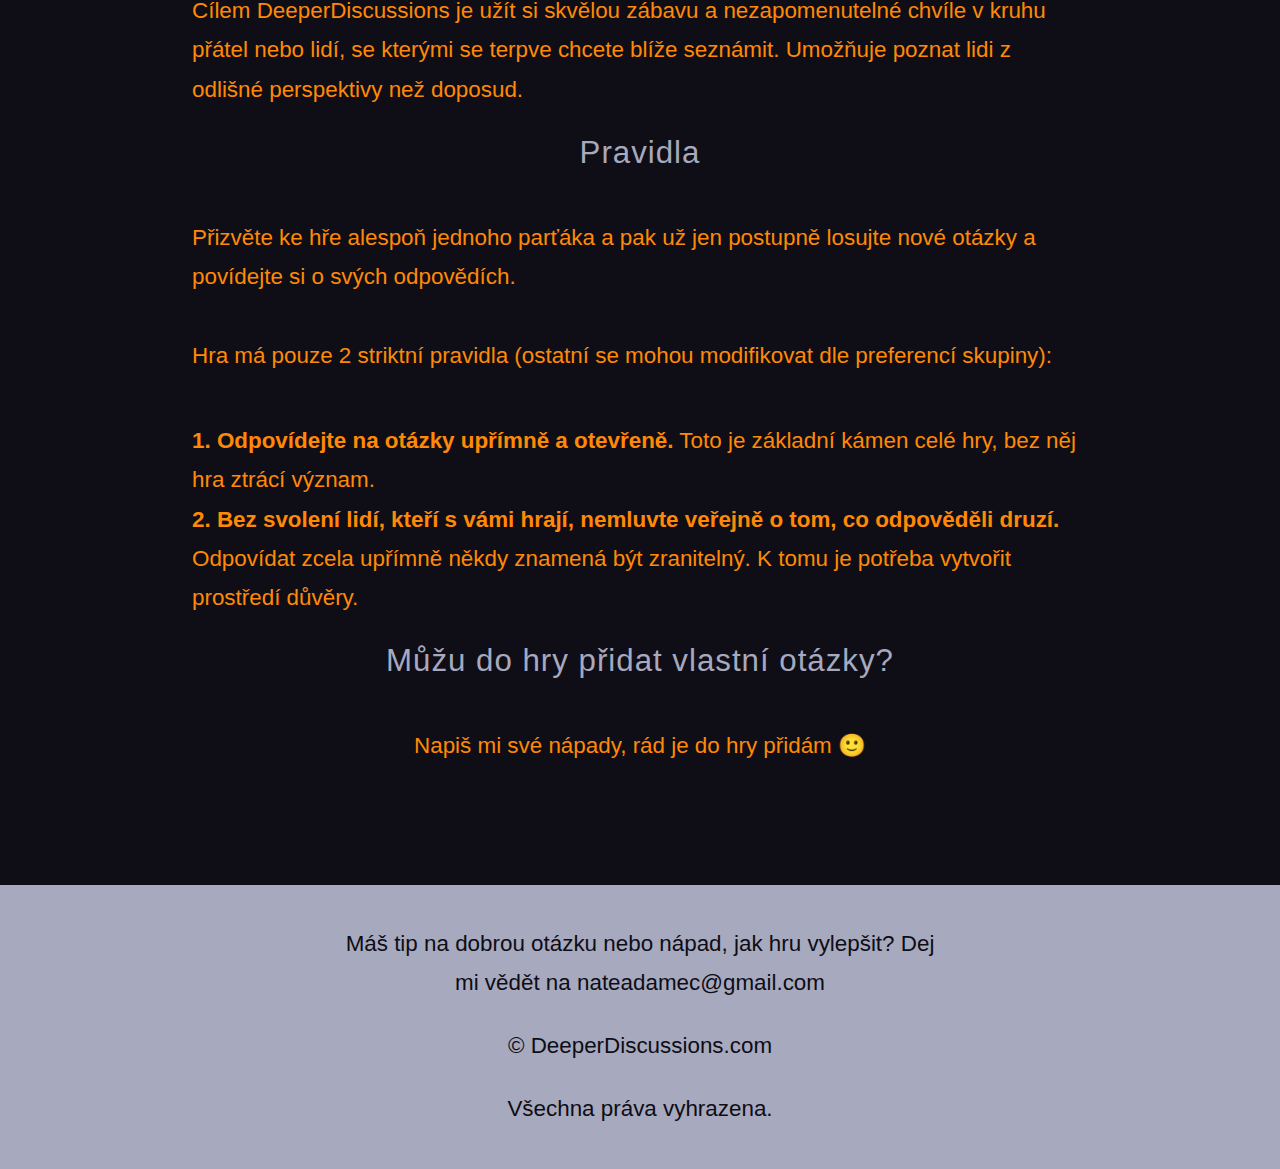
==== commit 5ca16962: "email replaced with the current one" ====
--- a/cs.html
+++ b/cs.html
@@ -284,7 +284,7 @@
       <article class="footer-section">
         <p class="p3">
           Do you have a good question or an idea to improve the game? Let me
-          know at deeperdiscussions@natanael-adamec.cz<a
+          know at nateadamec@gmail.com<a
             style="color: #0e0d15"
             href="https://stolnitenis-frydekmistek.cz"
             >.</a
